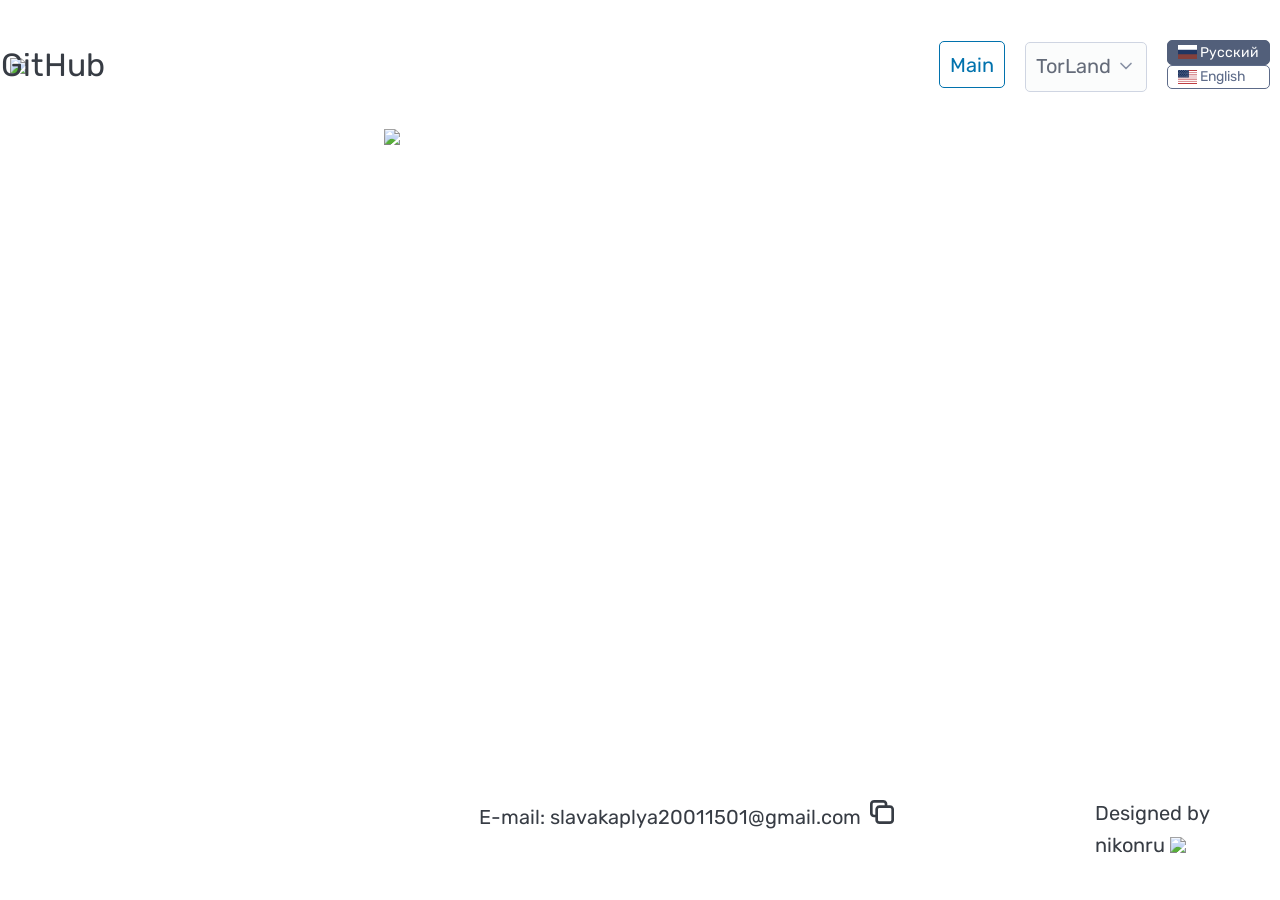
==== index.html @ 74826c36 "move site form Torland repo" ====
<!DOCTYPE html>
<html>

<head>
    <meta charset="UTF-8" />
    <title>wdrop</title>
    <link rel="stylesheet" type="text/css" href="/css/pico/pico.min.css">
    <link rel="stylesheet" type="text/css" href="/css/flag-icon.min.css">
    <link rel="stylesheet" type="text/css" href="/css/siimple-icons.css">
    <link rel="stylesheet" type="text/css" href="/css/main.css">

    <script type="text/javascript" src="/js/jquerry-3.7.1.min.js"></script>
    <script type="text/javascript" src="/js/page.js"></script>
    <script type="text/javascript" src="/js/language.js"></script>
    <script type="text/javascript" src="/js/cookies.js"></script>

    <script type="text/javascript">
        window.onload = onLoad
    </script>
</head>

<body>
    <header id="header"></header>
    <section style="display: flex; justify-content: center;">
        <img class="black-img" src="/svg/wip.svg" width="40%" height="40%">
    </section>

    <div style="flex-grow:1"></div>
    <footer id="footer"></footer>
</body>

</html>
---- css/pico/pico.min.css ----
@charset "UTF-8";/*!
 * Pico CSS ✨ v2.0.6 (https://picocss.com)
 * Copyright 2019-2024 - Licensed under MIT
 */:root{--pico-font-family-emoji:"Apple Color Emoji","Segoe UI Emoji","Segoe UI Symbol","Noto Color Emoji";--pico-font-family-sans-serif:system-ui,"Segoe UI",Roboto,Oxygen,Ubuntu,Cantarell,Helvetica,Arial,"Helvetica Neue",sans-serif,var(--pico-font-family-emoji);--pico-font-family-monospace:ui-monospace,SFMono-Regular,"SF Mono",Menlo,Consolas,"Liberation Mono",monospace,var(--pico-font-family-emoji);--pico-font-family:var(--pico-font-family-sans-serif);--pico-line-height:1.5;--pico-font-weight:400;--pico-font-size:100%;--pico-text-underline-offset:0.1rem;--pico-border-radius:0.25rem;--pico-border-width:0.0625rem;--pico-outline-width:0.125rem;--pico-transition:0.2s ease-in-out;--pico-spacing:1rem;--pico-typography-spacing-vertical:1rem;--pico-block-spacing-vertical:var(--pico-spacing);--pico-block-spacing-horizontal:var(--pico-spacing);--pico-grid-column-gap:var(--pico-spacing);--pico-grid-row-gap:var(--pico-spacing);--pico-form-element-spacing-vertical:0.75rem;--pico-form-element-spacing-horizontal:1rem;--pico-group-box-shadow:0 0 0 rgba(0, 0, 0, 0);--pico-group-box-shadow-focus-with-button:0 0 0 var(--pico-outline-width) var(--pico-primary-focus);--pico-group-box-shadow-focus-with-input:0 0 0 0.0625rem var(--pico-form-element-border-color);--pico-modal-overlay-backdrop-filter:blur(0.375rem);--pico-nav-element-spacing-vertical:1rem;--pico-nav-element-spacing-horizontal:0.5rem;--pico-nav-link-spacing-vertical:0.5rem;--pico-nav-link-spacing-horizontal:0.5rem;--pico-nav-breadcrumb-divider:">";--pico-icon-checkbox:url("data:image/svg+xml,%3Csvg xmlns='http://www.w3.org/2000/svg' width='24' height='24' viewBox='0 0 24 24' fill='none' stroke='rgb(255, 255, 255)' stroke-width='4' stroke-linecap='round' stroke-linejoin='round'%3E%3Cpolyline points='20 6 9 17 4 12'%3E%3C/polyline%3E%3C/svg%3E");--pico-icon-minus:url("data:image/svg+xml,%3Csvg xmlns='http://www.w3.org/2000/svg' width='24' height='24' viewBox='0 0 24 24' fill='none' stroke='rgb(255, 255, 255)' stroke-width='4' stroke-linecap='round' stroke-linejoin='round'%3E%3Cline x1='5' y1='12' x2='19' y2='12'%3E%3C/line%3E%3C/svg%3E");--pico-icon-chevron:url("data:image/svg+xml,%3Csvg xmlns='http://www.w3.org/2000/svg' width='24' height='24' viewBox='0 0 24 24' fill='none' stroke='rgb(136, 145, 164)' stroke-width='2' stroke-linecap='round' stroke-linejoin='round'%3E%3Cpolyline points='6 9 12 15 18 9'%3E%3C/polyline%3E%3C/svg%3E");--pico-icon-date:url("data:image/svg+xml,%3Csvg xmlns='http://www.w3.org/2000/svg' width='24' height='24' viewBox='0 0 24 24' fill='none' stroke='rgb(136, 145, 164)' stroke-width='2' stroke-linecap='round' stroke-linejoin='round'%3E%3Crect x='3' y='4' width='18' height='18' rx='2' ry='2'%3E%3C/rect%3E%3Cline x1='16' y1='2' x2='16' y2='6'%3E%3C/line%3E%3Cline x1='8' y1='2' x2='8' y2='6'%3E%3C/line%3E%3Cline x1='3' y1='10' x2='21' y2='10'%3E%3C/line%3E%3C/svg%3E");--pico-icon-time:url("data:image/svg+xml,%3Csvg xmlns='http://www.w3.org/2000/svg' width='24' height='24' viewBox='0 0 24 24' fill='none' stroke='rgb(136, 145, 164)' stroke-width='2' stroke-linecap='round' stroke-linejoin='round'%3E%3Ccircle cx='12' cy='12' r='10'%3E%3C/circle%3E%3Cpolyline points='12 6 12 12 16 14'%3E%3C/polyline%3E%3C/svg%3E");--pico-icon-search:url("data:image/svg+xml,%3Csvg xmlns='http://www.w3.org/2000/svg' width='24' height='24' viewBox='0 0 24 24' fill='none' stroke='rgb(136, 145, 164)' stroke-width='1.5' stroke-linecap='round' stroke-linejoin='round'%3E%3Ccircle cx='11' cy='11' r='8'%3E%3C/circle%3E%3Cline x1='21' y1='21' x2='16.65' y2='16.65'%3E%3C/line%3E%3C/svg%3E");--pico-icon-close:url("data:image/svg+xml,%3Csvg xmlns='http://www.w3.org/2000/svg' width='24' height='24' viewBox='0 0 24 24' fill='none' stroke='rgb(136, 145, 164)' stroke-width='3' stroke-linecap='round' stroke-linejoin='round'%3E%3Cline x1='18' y1='6' x2='6' y2='18'%3E%3C/line%3E%3Cline x1='6' y1='6' x2='18' y2='18'%3E%3C/line%3E%3C/svg%3E");--pico-icon-loading:url("data:image/svg+xml,%3Csvg fill='none' height='24' width='24' viewBox='0 0 24 24' xmlns='http://www.w3.org/2000/svg' %3E%3Cstyle%3E g %7B animation: rotate 2s linear infinite; transform-origin: center center; %7D circle %7B stroke-dasharray: 75,100; stroke-dashoffset: -5; animation: dash 1.5s ease-in-out infinite; stroke-linecap: round; %7D @keyframes rotate %7B 0%25 %7B transform: rotate(0deg); %7D 100%25 %7B transform: rotate(360deg); %7D %7D @keyframes dash %7B 0%25 %7B stroke-dasharray: 1,100; stroke-dashoffset: 0; %7D 50%25 %7B stroke-dasharray: 44.5,100; stroke-dashoffset: -17.5; %7D 100%25 %7B stroke-dasharray: 44.5,100; stroke-dashoffset: -62; %7D %7D %3C/style%3E%3Cg%3E%3Ccircle cx='12' cy='12' r='10' fill='none' stroke='rgb(136, 145, 164)' stroke-width='4' /%3E%3C/g%3E%3C/svg%3E")}@media (min-width:576px){:root{--pico-font-size:106.25%}}@media (min-width:768px){:root{--pico-font-size:112.5%}}@media (min-width:1024px){:root{--pico-font-size:118.75%}}@media (min-width:1280px){:root{--pico-font-size:125%}}@media (min-width:1536px){:root{--pico-font-size:131.25%}}a{--pico-text-decoration:underline}a.contrast,a.secondary{--pico-text-decoration:underline}small{--pico-font-size:0.875em}h1,h2,h3,h4,h5,h6{--pico-font-weight:700}h1{--pico-font-size:2rem;--pico-line-height:1.125;--pico-typography-spacing-top:3rem}h2{--pico-font-size:1.75rem;--pico-line-height:1.15;--pico-typography-spacing-top:2.625rem}h3{--pico-font-size:1.5rem;--pico-line-height:1.175;--pico-typography-spacing-top:2.25rem}h4{--pico-font-size:1.25rem;--pico-line-height:1.2;--pico-typography-spacing-top:1.874rem}h5{--pico-font-size:1.125rem;--pico-line-height:1.225;--pico-typography-spacing-top:1.6875rem}h6{--pico-font-size:1rem;--pico-line-height:1.25;--pico-typography-spacing-top:1.5rem}tfoot td,tfoot th,thead td,thead th{--pico-font-weight:600;--pico-border-width:0.1875rem}code,kbd,pre,samp{--pico-font-family:var(--pico-font-family-monospace)}kbd{--pico-font-weight:bolder}:where(select,textarea),input:not([type=submit],[type=button],[type=reset],[type=checkbox],[type=radio],[type=file]){--pico-outline-width:0.0625rem}[type=search]{--pico-border-radius:5rem}[type=checkbox],[type=radio]{--pico-border-width:0.125rem}[type=checkbox][role=switch]{--pico-border-width:0.1875rem}details.dropdown summary:not([role=button]){--pico-outline-width:0.0625rem}nav details.dropdown summary:focus-visible{--pico-outline-width:0.125rem}[role=search]{--pico-border-radius:5rem}[role=group]:has(button.secondary:focus,[type=submit].secondary:focus,[type=button].secondary:focus,[role=button].secondary:focus),[role=search]:has(button.secondary:focus,[type=submit].secondary:focus,[type=button].secondary:focus,[role=button].secondary:focus){--pico-group-box-shadow-focus-with-button:0 0 0 var(--pico-outline-width) var(--pico-secondary-focus)}[role=group]:has(button.contrast:focus,[type=submit].contrast:focus,[type=button].contrast:focus,[role=button].contrast:focus),[role=search]:has(button.contrast:focus,[type=submit].contrast:focus,[type=button].contrast:focus,[role=button].contrast:focus){--pico-group-box-shadow-focus-with-button:0 0 0 var(--pico-outline-width) var(--pico-contrast-focus)}[role=group] [role=button],[role=group] [type=button],[role=group] [type=submit],[role=group] button,[role=search] [role=button],[role=search] [type=button],[role=search] [type=submit],[role=search] button{--pico-form-element-spacing-horizontal:2rem}details summary[role=button]:not(.outline)::after{filter:brightness(0) invert(1)}[aria-busy=true]:not(input,select,textarea):is(button,[type=submit],[type=button],[type=reset],[role=button]):not(.outline)::before{filter:brightness(0) invert(1)}:root:not([data-theme=dark]),[data-theme=light]{--pico-background-color:#fff;--pico-color:#373c44;--pico-text-selection-color:rgba(2, 154, 232, 0.25);--pico-muted-color:#646b79;--pico-muted-border-color:#e7eaf0;--pico-primary:#0172ad;--pico-primary-background:#0172ad;--pico-primary-border:var(--pico-primary-background);--pico-primary-underline:rgba(1, 114, 173, 0.5);--pico-primary-hover:#015887;--pico-primary-hover-background:#02659a;--pico-primary-hover-border:var(--pico-primary-hover-background);--pico-primary-hover-underline:var(--pico-primary-hover);--pico-primary-focus:rgba(2, 154, 232, 0.5);--pico-primary-inverse:#fff;--pico-secondary:#5d6b89;--pico-secondary-background:#525f7a;--pico-secondary-border:var(--pico-secondary-background);--pico-secondary-underline:rgba(93, 107, 137, 0.5);--pico-secondary-hover:#48536b;--pico-secondary-hover-background:#48536b;--pico-secondary-hover-border:var(--pico-secondary-hover-background);--pico-secondary-hover-underline:var(--pico-secondary-hover);--pico-secondary-focus:rgba(93, 107, 137, 0.25);--pico-secondary-inverse:#fff;--pico-contrast:#181c25;--pico-contrast-background:#181c25;--pico-contrast-border:var(--pico-contrast-background);--pico-contrast-underline:rgba(24, 28, 37, 0.5);--pico-contrast-hover:#000;--pico-contrast-hover-background:#000;--pico-contrast-hover-border:var(--pico-contrast-hover-background);--pico-contrast-hover-underline:var(--pico-secondary-hover);--pico-contrast-focus:rgba(93, 107, 137, 0.25);--pico-contrast-inverse:#fff;--pico-box-shadow:0.0145rem 0.029rem 0.174rem rgba(129, 145, 181, 0.01698),0.0335rem 0.067rem 0.402rem rgba(129, 145, 181, 0.024),0.0625rem 0.125rem 0.75rem rgba(129, 145, 181, 0.03),0.1125rem 0.225rem 1.35rem rgba(129, 145, 181, 0.036),0.2085rem 0.417rem 2.502rem rgba(129, 145, 181, 0.04302),0.5rem 1rem 6rem rgba(129, 145, 181, 0.06),0 0 0 0.0625rem rgba(129, 145, 181, 0.015);--pico-h1-color:#2d3138;--pico-h2-color:#373c44;--pico-h3-color:#424751;--pico-h4-color:#4d535e;--pico-h5-color:#5c6370;--pico-h6-color:#646b79;--pico-mark-background-color:#fde7c0;--pico-mark-color:#0f1114;--pico-ins-color:#1d6a54;--pico-del-color:#883935;--pico-blockquote-border-color:var(--pico-muted-border-color);--pico-blockquote-footer-color:var(--pico-muted-color);--pico-button-box-shadow:0 0 0 rgba(0, 0, 0, 0);--pico-button-hover-box-shadow:0 0 0 rgba(0, 0, 0, 0);--pico-table-border-color:var(--pico-muted-border-color);--pico-table-row-stripped-background-color:rgba(111, 120, 135, 0.0375);--pico-code-background-color:#f3f5f7;--pico-code-color:#646b79;--pico-code-kbd-background-color:var(--pico-color);--pico-code-kbd-color:var(--pico-background-color);--pico-form-element-background-color:#fbfcfc;--pico-form-element-selected-background-color:#dfe3eb;--pico-form-element-border-color:#cfd5e2;--pico-form-element-color:#23262c;--pico-form-element-placeholder-color:var(--pico-muted-color);--pico-form-element-active-background-color:#fff;--pico-form-element-active-border-color:var(--pico-primary-border);--pico-form-element-focus-color:var(--pico-primary-border);--pico-form-element-disabled-opacity:0.5;--pico-form-element-invalid-border-color:#b86a6b;--pico-form-element-invalid-active-border-color:#c84f48;--pico-form-element-invalid-focus-color:var(--pico-form-element-invalid-active-border-color);--pico-form-element-valid-border-color:#4c9b8a;--pico-form-element-valid-active-border-color:#279977;--pico-form-element-valid-focus-color:var(--pico-form-element-valid-active-border-color);--pico-switch-background-color:#bfc7d9;--pico-switch-checked-background-color:var(--pico-primary-background);--pico-switch-color:#fff;--pico-switch-thumb-box-shadow:0 0 0 rgba(0, 0, 0, 0);--pico-range-border-color:#dfe3eb;--pico-range-active-border-color:#bfc7d9;--pico-range-thumb-border-color:var(--pico-background-color);--pico-range-thumb-color:var(--pico-secondary-background);--pico-range-thumb-active-color:var(--pico-primary-background);--pico-accordion-border-color:var(--pico-muted-border-color);--pico-accordion-active-summary-color:var(--pico-primary-hover);--pico-accordion-close-summary-color:var(--pico-color);--pico-accordion-open-summary-color:var(--pico-muted-color);--pico-card-background-color:var(--pico-background-color);--pico-card-border-color:var(--pico-muted-border-color);--pico-card-box-shadow:var(--pico-box-shadow);--pico-card-sectioning-background-color:#fbfcfc;--pico-dropdown-background-color:#fff;--pico-dropdown-border-color:#eff1f4;--pico-dropdown-box-shadow:var(--pico-box-shadow);--pico-dropdown-color:var(--pico-color);--pico-dropdown-hover-background-color:#eff1f4;--pico-loading-spinner-opacity:0.5;--pico-modal-overlay-background-color:rgba(232, 234, 237, 0.75);--pico-progress-background-color:#dfe3eb;--pico-progress-color:var(--pico-primary-background);--pico-tooltip-background-color:var(--pico-contrast-background);--pico-tooltip-color:var(--pico-contrast-inverse);--pico-icon-valid:url("data:image/svg+xml,%3Csvg xmlns='http://www.w3.org/2000/svg' width='24' height='24' viewBox='0 0 24 24' fill='none' stroke='rgb(76, 155, 138)' stroke-width='2' stroke-linecap='round' stroke-linejoin='round'%3E%3Cpolyline points='20 6 9 17 4 12'%3E%3C/polyline%3E%3C/svg%3E");--pico-icon-invalid:url("data:image/svg+xml,%3Csvg xmlns='http://www.w3.org/2000/svg' width='24' height='24' viewBox='0 0 24 24' fill='none' stroke='rgb(200, 79, 72)' stroke-width='2' stroke-linecap='round' stroke-linejoin='round'%3E%3Ccircle cx='12' cy='12' r='10'%3E%3C/circle%3E%3Cline x1='12' y1='8' x2='12' y2='12'%3E%3C/line%3E%3Cline x1='12' y1='16' x2='12.01' y2='16'%3E%3C/line%3E%3C/svg%3E");color-scheme:light}:root:not([data-theme=dark]) input:is([type=submit],[type=button],[type=reset],[type=checkbox],[type=radio],[type=file]),[data-theme=light] input:is([type=submit],[type=button],[type=reset],[type=checkbox],[type=radio],[type=file]){--pico-form-element-focus-color:var(--pico-primary-focus)}@media only screen and (prefers-color-scheme:dark){:root:not([data-theme]){--pico-background-color:#13171f;--pico-color:#c2c7d0;--pico-text-selection-color:rgba(1, 170, 255, 0.1875);--pico-muted-color:#7b8495;--pico-muted-border-color:#202632;--pico-primary:#01aaff;--pico-primary-background:#0172ad;--pico-primary-border:var(--pico-primary-background);--pico-primary-underline:rgba(1, 170, 255, 0.5);--pico-primary-hover:#79c0ff;--pico-primary-hover-background:#017fc0;--pico-primary-hover-border:var(--pico-primary-hover-background);--pico-primary-hover-underline:var(--pico-primary-hover);--pico-primary-focus:rgba(1, 170, 255, 0.375);--pico-primary-inverse:#fff;--pico-secondary:#969eaf;--pico-secondary-background:#525f7a;--pico-secondary-border:var(--pico-secondary-background);--pico-secondary-underline:rgba(150, 158, 175, 0.5);--pico-secondary-hover:#b3b9c5;--pico-secondary-hover-background:#5d6b89;--pico-secondary-hover-border:var(--pico-secondary-hover-background);--pico-secondary-hover-underline:var(--pico-secondary-hover);--pico-secondary-focus:rgba(144, 158, 190, 0.25);--pico-secondary-inverse:#fff;--pico-contrast:#dfe3eb;--pico-contrast-background:#eff1f4;--pico-contrast-border:var(--pico-contrast-background);--pico-contrast-underline:rgba(223, 227, 235, 0.5);--pico-contrast-hover:#fff;--pico-contrast-hover-background:#fff;--pico-contrast-hover-border:var(--pico-contrast-hover-background);--pico-contrast-hover-underline:var(--pico-contrast-hover);--pico-contrast-focus:rgba(207, 213, 226, 0.25);--pico-contrast-inverse:#000;--pico-box-shadow:0.0145rem 0.029rem 0.174rem rgba(7, 9, 12, 0.01698),0.0335rem 0.067rem 0.402rem rgba(7, 9, 12, 0.024),0.0625rem 0.125rem 0.75rem rgba(7, 9, 12, 0.03),0.1125rem 0.225rem 1.35rem rgba(7, 9, 12, 0.036),0.2085rem 0.417rem 2.502rem rgba(7, 9, 12, 0.04302),0.5rem 1rem 6rem rgba(7, 9, 12, 0.06),0 0 0 0.0625rem rgba(7, 9, 12, 0.015);--pico-h1-color:#f0f1f3;--pico-h2-color:#e0e3e7;--pico-h3-color:#c2c7d0;--pico-h4-color:#b3b9c5;--pico-h5-color:#a4acba;--pico-h6-color:#8891a4;--pico-mark-background-color:#014063;--pico-mark-color:#fff;--pico-ins-color:#62af9a;--pico-del-color:#ce7e7b;--pico-blockquote-border-color:var(--pico-muted-border-color);--pico-blockquote-footer-color:var(--pico-muted-color);--pico-button-box-shadow:0 0 0 rgba(0, 0, 0, 0);--pico-button-hover-box-shadow:0 0 0 rgba(0, 0, 0, 0);--pico-table-border-color:var(--pico-muted-border-color);--pico-table-row-stripped-background-color:rgba(111, 120, 135, 0.0375);--pico-code-background-color:#1a1f28;--pico-code-color:#8891a4;--pico-code-kbd-background-color:var(--pico-color);--pico-code-kbd-color:var(--pico-background-color);--pico-form-element-background-color:#1c212c;--pico-form-element-selected-background-color:#2a3140;--pico-form-element-border-color:#2a3140;--pico-form-element-color:#e0e3e7;--pico-form-element-placeholder-color:#8891a4;--pico-form-element-active-background-color:#1a1f28;--pico-form-element-active-border-color:var(--pico-primary-border);--pico-form-element-focus-color:var(--pico-primary-border);--pico-form-element-disabled-opacity:0.5;--pico-form-element-invalid-border-color:#964a50;--pico-form-element-invalid-active-border-color:#b7403b;--pico-form-element-invalid-focus-color:var(--pico-form-element-invalid-active-border-color);--pico-form-element-valid-border-color:#2a7b6f;--pico-form-element-valid-active-border-color:#16896a;--pico-form-element-valid-focus-color:var(--pico-form-element-valid-active-border-color);--pico-switch-background-color:#333c4e;--pico-switch-checked-background-color:var(--pico-primary-background);--pico-switch-color:#fff;--pico-switch-thumb-box-shadow:0 0 0 rgba(0, 0, 0, 0);--pico-range-border-color:#202632;--pico-range-active-border-color:#2a3140;--pico-range-thumb-border-color:var(--pico-background-color);--pico-range-thumb-color:var(--pico-secondary-background);--pico-range-thumb-active-color:var(--pico-primary-background);--pico-accordion-border-color:var(--pico-muted-border-color);--pico-accordion-active-summary-color:var(--pico-primary-hover);--pico-accordion-close-summary-color:var(--pico-color);--pico-accordion-open-summary-color:var(--pico-muted-color);--pico-card-background-color:#181c25;--pico-card-border-color:var(--pico-card-background-color);--pico-card-box-shadow:var(--pico-box-shadow);--pico-card-sectioning-background-color:#1a1f28;--pico-dropdown-background-color:#181c25;--pico-dropdown-border-color:#202632;--pico-dropdown-box-shadow:var(--pico-box-shadow);--pico-dropdown-color:var(--pico-color);--pico-dropdown-hover-background-color:#202632;--pico-loading-spinner-opacity:0.5;--pico-modal-overlay-background-color:rgba(8, 9, 10, 0.75);--pico-progress-background-color:#202632;--pico-progress-color:var(--pico-primary-background);--pico-tooltip-background-color:var(--pico-contrast-background);--pico-tooltip-color:var(--pico-contrast-inverse);--pico-icon-valid:url("data:image/svg+xml,%3Csvg xmlns='http://www.w3.org/2000/svg' width='24' height='24' viewBox='0 0 24 24' fill='none' stroke='rgb(42, 123, 111)' stroke-width='2' stroke-linecap='round' stroke-linejoin='round'%3E%3Cpolyline points='20 6 9 17 4 12'%3E%3C/polyline%3E%3C/svg%3E");--pico-icon-invalid:url("data:image/svg+xml,%3Csvg xmlns='http://www.w3.org/2000/svg' width='24' height='24' viewBox='0 0 24 24' fill='none' stroke='rgb(150, 74, 80)' stroke-width='2' stroke-linecap='round' stroke-linejoin='round'%3E%3Ccircle cx='12' cy='12' r='10'%3E%3C/circle%3E%3Cline x1='12' y1='8' x2='12' y2='12'%3E%3C/line%3E%3Cline x1='12' y1='16' x2='12.01' y2='16'%3E%3C/line%3E%3C/svg%3E");color-scheme:dark}:root:not([data-theme]) input:is([type=submit],[type=button],[type=reset],[type=checkbox],[type=radio],[type=file]){--pico-form-element-focus-color:var(--pico-primary-focus)}:root:not([data-theme]) details summary[role=button].contrast:not(.outline)::after{filter:brightness(0)}:root:not([data-theme]) [aria-busy=true]:not(input,select,textarea).contrast:is(button,[type=submit],[type=button],[type=reset],[role=button]):not(.outline)::before{filter:brightness(0)}}[data-theme=dark]{--pico-background-color:#13171f;--pico-color:#c2c7d0;--pico-text-selection-color:rgba(1, 170, 255, 0.1875);--pico-muted-color:#7b8495;--pico-muted-border-color:#202632;--pico-primary:#01aaff;--pico-primary-background:#0172ad;--pico-primary-border:var(--pico-primary-background);--pico-primary-underline:rgba(1, 170, 255, 0.5);--pico-primary-hover:#79c0ff;--pico-primary-hover-background:#017fc0;--pico-primary-hover-border:var(--pico-primary-hover-background);--pico-primary-hover-underline:var(--pico-primary-hover);--pico-primary-focus:rgba(1, 170, 255, 0.375);--pico-primary-inverse:#fff;--pico-secondary:#969eaf;--pico-secondary-background:#525f7a;--pico-secondary-border:var(--pico-secondary-background);--pico-secondary-underline:rgba(150, 158, 175, 0.5);--pico-secondary-hover:#b3b9c5;--pico-secondary-hover-background:#5d6b89;--pico-secondary-hover-border:var(--pico-secondary-hover-background);--pico-secondary-hover-underline:var(--pico-secondary-hover);--pico-secondary-focus:rgba(144, 158, 190, 0.25);--pico-secondary-inverse:#fff;--pico-contrast:#dfe3eb;--pico-contrast-background:#eff1f4;--pico-contrast-border:var(--pico-contrast-background);--pico-contrast-underline:rgba(223, 227, 235, 0.5);--pico-contrast-hover:#fff;--pico-contrast-hover-background:#fff;--pico-contrast-hover-border:var(--pico-contrast-hover-background);--pico-contrast-hover-underline:var(--pico-contrast-hover);--pico-contrast-focus:rgba(207, 213, 226, 0.25);--pico-contrast-inverse:#000;--pico-box-shadow:0.0145rem 0.029rem 0.174rem rgba(7, 9, 12, 0.01698),0.0335rem 0.067rem 0.402rem rgba(7, 9, 12, 0.024),0.0625rem 0.125rem 0.75rem rgba(7, 9, 12, 0.03),0.1125rem 0.225rem 1.35rem rgba(7, 9, 12, 0.036),0.2085rem 0.417rem 2.502rem rgba(7, 9, 12, 0.04302),0.5rem 1rem 6rem rgba(7, 9, 12, 0.06),0 0 0 0.0625rem rgba(7, 9, 12, 0.015);--pico-h1-color:#f0f1f3;--pico-h2-color:#e0e3e7;--pico-h3-color:#c2c7d0;--pico-h4-color:#b3b9c5;--pico-h5-color:#a4acba;--pico-h6-color:#8891a4;--pico-mark-background-color:#014063;--pico-mark-color:#fff;--pico-ins-color:#62af9a;--pico-del-color:#ce7e7b;--pico-blockquote-border-color:var(--pico-muted-border-color);--pico-blockquote-footer-color:var(--pico-muted-color);--pico-button-box-shadow:0 0 0 rgba(0, 0, 0, 0);--pico-button-hover-box-shadow:0 0 0 rgba(0, 0, 0, 0);--pico-table-border-color:var(--pico-muted-border-color);--pico-table-row-stripped-background-color:rgba(111, 120, 135, 0.0375);--pico-code-background-color:#1a1f28;--pico-code-color:#8891a4;--pico-code-kbd-background-color:var(--pico-color);--pico-code-kbd-color:var(--pico-background-color);--pico-form-element-background-color:#1c212c;--pico-form-element-selected-background-color:#2a3140;--pico-form-element-border-color:#2a3140;--pico-form-element-color:#e0e3e7;--pico-form-element-placeholder-color:#8891a4;--pico-form-element-active-background-color:#1a1f28;--pico-form-element-active-border-color:var(--pico-primary-border);--pico-form-element-focus-color:var(--pico-primary-border);--pico-form-element-disabled-opacity:0.5;--pico-form-element-invalid-border-color:#964a50;--pico-form-element-invalid-active-border-color:#b7403b;--pico-form-element-invalid-focus-color:var(--pico-form-element-invalid-active-border-color);--pico-form-element-valid-border-color:#2a7b6f;--pico-form-element-valid-active-border-color:#16896a;--pico-form-element-valid-focus-color:var(--pico-form-element-valid-active-border-color);--pico-switch-background-color:#333c4e;--pico-switch-checked-background-color:var(--pico-primary-background);--pico-switch-color:#fff;--pico-switch-thumb-box-shadow:0 0 0 rgba(0, 0, 0, 0);--pico-range-border-color:#202632;--pico-range-active-border-color:#2a3140;--pico-range-thumb-border-color:var(--pico-background-color);--pico-range-thumb-color:var(--pico-secondary-background);--pico-range-thumb-active-color:var(--pico-primary-background);--pico-accordion-border-color:var(--pico-muted-border-color);--pico-accordion-active-summary-color:var(--pico-primary-hover);--pico-accordion-close-summary-color:var(--pico-color);--pico-accordion-open-summary-color:var(--pico-muted-color);--pico-card-background-color:#181c25;--pico-card-border-color:var(--pico-card-background-color);--pico-card-box-shadow:var(--pico-box-shadow);--pico-card-sectioning-background-color:#1a1f28;--pico-dropdown-background-color:#181c25;--pico-dropdown-border-color:#202632;--pico-dropdown-box-shadow:var(--pico-box-shadow);--pico-dropdown-color:var(--pico-color);--pico-dropdown-hover-background-color:#202632;--pico-loading-spinner-opacity:0.5;--pico-modal-overlay-background-color:rgba(8, 9, 10, 0.75);--pico-progress-background-color:#202632;--pico-progress-color:var(--pico-primary-background);--pico-tooltip-background-color:var(--pico-contrast-background);--pico-tooltip-color:var(--pico-contrast-inverse);--pico-icon-valid:url("data:image/svg+xml,%3Csvg xmlns='http://www.w3.org/2000/svg' width='24' height='24' viewBox='0 0 24 24' fill='none' stroke='rgb(42, 123, 111)' stroke-width='2' stroke-linecap='round' stroke-linejoin='round'%3E%3Cpolyline points='20 6 9 17 4 12'%3E%3C/polyline%3E%3C/svg%3E");--pico-icon-invalid:url("data:image/svg+xml,%3Csvg xmlns='http://www.w3.org/2000/svg' width='24' height='24' viewBox='0 0 24 24' fill='none' stroke='rgb(150, 74, 80)' stroke-width='2' stroke-linecap='round' stroke-linejoin='round'%3E%3Ccircle cx='12' cy='12' r='10'%3E%3C/circle%3E%3Cline x1='12' y1='8' x2='12' y2='12'%3E%3C/line%3E%3Cline x1='12' y1='16' x2='12.01' y2='16'%3E%3C/line%3E%3C/svg%3E");color-scheme:dark}[data-theme=dark] input:is([type=submit],[type=button],[type=reset],[type=checkbox],[type=radio],[type=file]){--pico-form-element-focus-color:var(--pico-primary-focus)}[data-theme=dark] details summary[role=button].contrast:not(.outline)::after{filter:brightness(0)}[data-theme=dark] [aria-busy=true]:not(input,select,textarea).contrast:is(button,[type=submit],[type=button],[type=reset],[role=button]):not(.outline)::before{filter:brightness(0)}[type=checkbox],[type=radio],[type=range],progress{accent-color:var(--pico-primary)}*,::after,::before{box-sizing:border-box;background-repeat:no-repeat}::after,::before{text-decoration:inherit;vertical-align:inherit}:where(:root){-webkit-tap-highlight-color:transparent;-webkit-text-size-adjust:100%;-moz-text-size-adjust:100%;text-size-adjust:100%;background-color:var(--pico-background-color);color:var(--pico-color);font-weight:var(--pico-font-weight);font-size:var(--pico-font-size);line-height:var(--pico-line-height);font-family:var(--pico-font-family);text-underline-offset:var(--pico-text-underline-offset);text-rendering:optimizeLegibility;overflow-wrap:break-word;-moz-tab-size:4;-o-tab-size:4;tab-size:4}body{width:100%;margin:0}main{display:block}body>footer,body>header,body>main{padding-block:var(--pico-block-spacing-vertical)}section{margin-bottom:var(--pico-block-spacing-vertical)}.container,.container-fluid{width:100%;margin-right:auto;margin-left:auto;padding-right:var(--pico-spacing);padding-left:var(--pico-spacing)}@media (min-width:576px){.container{max-width:510px;padding-right:0;padding-left:0}}@media (min-width:768px){.container{max-width:700px}}@media (min-width:1024px){.container{max-width:950px}}@media (min-width:1280px){.container{max-width:1200px}}@media (min-width:1536px){.container{max-width:1450px}}.grid{grid-column-gap:var(--pico-grid-column-gap);grid-row-gap:var(--pico-grid-row-gap);display:grid;grid-template-columns:1fr}@media (min-width:768px){.grid{grid-template-columns:repeat(auto-fit,minmax(0%,1fr))}}.grid>*{min-width:0}.overflow-auto{overflow:auto}b,strong{font-weight:bolder}sub,sup{position:relative;font-size:.75em;line-height:0;vertical-align:baseline}sub{bottom:-.25em}sup{top:-.5em}address,blockquote,dl,ol,p,pre,table,ul{margin-top:0;margin-bottom:var(--pico-typography-spacing-vertical);color:var(--pico-color);font-style:normal;font-weight:var(--pico-font-weight)}h1,h2,h3,h4,h5,h6{margin-top:0;margin-bottom:var(--pico-typography-spacing-vertical);color:var(--pico-color);font-weight:var(--pico-font-weight);font-size:var(--pico-font-size);line-height:var(--pico-line-height);font-family:var(--pico-font-family)}h1{--pico-color:var(--pico-h1-color)}h2{--pico-color:var(--pico-h2-color)}h3{--pico-color:var(--pico-h3-color)}h4{--pico-color:var(--pico-h4-color)}h5{--pico-color:var(--pico-h5-color)}h6{--pico-color:var(--pico-h6-color)}:where(article,address,blockquote,dl,figure,form,ol,p,pre,table,ul)~:is(h1,h2,h3,h4,h5,h6){margin-top:var(--pico-typography-spacing-top)}p{margin-bottom:var(--pico-typography-spacing-vertical)}hgroup{margin-bottom:var(--pico-typography-spacing-vertical)}hgroup>*{margin-top:0;margin-bottom:0}hgroup>:not(:first-child):last-child{--pico-color:var(--pico-muted-color);--pico-font-weight:unset;font-size:1rem}:where(ol,ul) li{margin-bottom:calc(var(--pico-typography-spacing-vertical) * .25)}:where(dl,ol,ul) :where(dl,ol,ul){margin:0;margin-top:calc(var(--pico-typography-spacing-vertical) * .25)}ul li{list-style:square}mark{padding:.125rem .25rem;background-color:var(--pico-mark-background-color);color:var(--pico-mark-color);vertical-align:baseline}blockquote{display:block;margin:var(--pico-typography-spacing-vertical) 0;padding:var(--pico-spacing);border-right:none;border-left:.25rem solid var(--pico-blockquote-border-color);border-inline-start:0.25rem solid var(--pico-blockquote-border-color);border-inline-end:none}blockquote footer{margin-top:calc(var(--pico-typography-spacing-vertical) * .5);color:var(--pico-blockquote-footer-color)}abbr[title]{border-bottom:1px dotted;text-decoration:none;cursor:help}ins{color:var(--pico-ins-color);text-decoration:none}del{color:var(--pico-del-color)}::-moz-selection{background-color:var(--pico-text-selection-color)}::selection{background-color:var(--pico-text-selection-color)}:where(a:not([role=button])),[role=link]{--pico-color:var(--pico-primary);--pico-background-color:transparent;--pico-underline:var(--pico-primary-underline);outline:0;background-color:var(--pico-background-color);color:var(--pico-color);-webkit-text-decoration:var(--pico-text-decoration);text-decoration:var(--pico-text-decoration);text-decoration-color:var(--pico-underline);text-underline-offset:0.125em;transition:background-color var(--pico-transition),color var(--pico-transition),box-shadow var(--pico-transition),-webkit-text-decoration var(--pico-transition);transition:background-color var(--pico-transition),color var(--pico-transition),text-decoration var(--pico-transition),box-shadow var(--pico-transition);transition:background-color var(--pico-transition),color var(--pico-transition),text-decoration var(--pico-transition),box-shadow var(--pico-transition),-webkit-text-decoration var(--pico-transition)}:where(a:not([role=button])):is([aria-current]:not([aria-current=false]),:hover,:active,:focus),[role=link]:is([aria-current]:not([aria-current=false]),:hover,:active,:focus){--pico-color:var(--pico-primary-hover);--pico-underline:var(--pico-primary-hover-underline);--pico-text-decoration:underline}:where(a:not([role=button])):focus-visible,[role=link]:focus-visible{box-shadow:0 0 0 var(--pico-outline-width) var(--pico-primary-focus)}:where(a:not([role=button])).secondary,[role=link].secondary{--pico-color:var(--pico-secondary);--pico-underline:var(--pico-secondary-underline)}:where(a:not([role=button])).secondary:is([aria-current]:not([aria-current=false]),:hover,:active,:focus),[role=link].secondary:is([aria-current]:not([aria-current=false]),:hover,:active,:focus){--pico-color:var(--pico-secondary-hover);--pico-underline:var(--pico-secondary-hover-underline)}:where(a:not([role=button])).contrast,[role=link].contrast{--pico-color:var(--pico-contrast);--pico-underline:var(--pico-contrast-underline)}:where(a:not([role=button])).contrast:is([aria-current]:not([aria-current=false]),:hover,:active,:focus),[role=link].contrast:is([aria-current]:not([aria-current=false]),:hover,:active,:focus){--pico-color:var(--pico-contrast-hover);--pico-underline:var(--pico-contrast-hover-underline)}a[role=button]{display:inline-block}button{margin:0;overflow:visible;font-family:inherit;text-transform:none}[type=button],[type=reset],[type=submit],button{-webkit-appearance:button}[role=button],[type=button],[type=file]::file-selector-button,[type=reset],[type=submit],button{--pico-background-color:var(--pico-primary-background);--pico-border-color:var(--pico-primary-border);--pico-color:var(--pico-primary-inverse);--pico-box-shadow:var(--pico-button-box-shadow, 0 0 0 rgba(0, 0, 0, 0));padding:var(--pico-form-element-spacing-vertical) var(--pico-form-element-spacing-horizontal);border:var(--pico-border-width) solid var(--pico-border-color);border-radius:var(--pico-border-radius);outline:0;background-color:var(--pico-background-color);box-shadow:var(--pico-box-shadow);color:var(--pico-color);font-weight:var(--pico-font-weight);font-size:1rem;line-height:var(--pico-line-height);text-align:center;text-decoration:none;cursor:pointer;-webkit-user-select:none;-moz-user-select:none;user-select:none;transition:background-color var(--pico-transition),border-color var(--pico-transition),color var(--pico-transition),box-shadow var(--pico-transition)}[role=button]:is(:hover,:active,:focus),[role=button]:is([aria-current]:not([aria-current=false])),[type=button]:is(:hover,:active,:focus),[type=button]:is([aria-current]:not([aria-current=false])),[type=file]::file-selector-button:is(:hover,:active,:focus),[type=file]::file-selector-button:is([aria-current]:not([aria-current=false])),[type=reset]:is(:hover,:active,:focus),[type=reset]:is([aria-current]:not([aria-current=false])),[type=submit]:is(:hover,:active,:focus),[type=submit]:is([aria-current]:not([aria-current=false])),button:is(:hover,:active,:focus),button:is([aria-current]:not([aria-current=false])){--pico-background-color:var(--pico-primary-hover-background);--pico-border-color:var(--pico-primary-hover-border);--pico-box-shadow:var(--pico-button-hover-box-shadow, 0 0 0 rgba(0, 0, 0, 0));--pico-color:var(--pico-primary-inverse)}[role=button]:focus,[role=button]:is([aria-current]:not([aria-current=false])):focus,[type=button]:focus,[type=button]:is([aria-current]:not([aria-current=false])):focus,[type=file]::file-selector-button:focus,[type=file]::file-selector-button:is([aria-current]:not([aria-current=false])):focus,[type=reset]:focus,[type=reset]:is([aria-current]:not([aria-current=false])):focus,[type=submit]:focus,[type=submit]:is([aria-current]:not([aria-current=false])):focus,button:focus,button:is([aria-current]:not([aria-current=false])):focus{--pico-box-shadow:var(--pico-button-hover-box-shadow, 0 0 0 rgba(0, 0, 0, 0)),0 0 0 var(--pico-outline-width) var(--pico-primary-focus)}[type=button],[type=reset],[type=submit]{margin-bottom:var(--pico-spacing)}:is(button,[type=submit],[type=button],[role=button]).secondary,[type=file]::file-selector-button,[type=reset]{--pico-background-color:var(--pico-secondary-background);--pico-border-color:var(--pico-secondary-border);--pico-color:var(--pico-secondary-inverse);cursor:pointer}:is(button,[type=submit],[type=button],[role=button]).secondary:is([aria-current]:not([aria-current=false]),:hover,:active,:focus),[type=file]::file-selector-button:is([aria-current]:not([aria-current=false]),:hover,:active,:focus),[type=reset]:is([aria-current]:not([aria-current=false]),:hover,:active,:focus){--pico-background-color:var(--pico-secondary-hover-background);--pico-border-color:var(--pico-secondary-hover-border);--pico-color:var(--pico-secondary-inverse)}:is(button,[type=submit],[type=button],[role=button]).secondary:focus,:is(button,[type=submit],[type=button],[role=button]).secondary:is([aria-current]:not([aria-current=false])):focus,[type=file]::file-selector-button:focus,[type=file]::file-selector-button:is([aria-current]:not([aria-current=false])):focus,[type=reset]:focus,[type=reset]:is([aria-current]:not([aria-current=false])):focus{--pico-box-shadow:var(--pico-button-hover-box-shadow, 0 0 0 rgba(0, 0, 0, 0)),0 0 0 var(--pico-outline-width) var(--pico-secondary-focus)}:is(button,[type=submit],[type=button],[role=button]).contrast{--pico-background-color:var(--pico-contrast-background);--pico-border-color:var(--pico-contrast-border);--pico-color:var(--pico-contrast-inverse)}:is(button,[type=submit],[type=button],[role=button]).contrast:is([aria-current]:not([aria-current=false]),:hover,:active,:focus){--pico-background-color:var(--pico-contrast-hover-background);--pico-border-color:var(--pico-contrast-hover-border);--pico-color:var(--pico-contrast-inverse)}:is(button,[type=submit],[type=button],[role=button]).contrast:focus,:is(button,[type=submit],[type=button],[role=button]).contrast:is([aria-current]:not([aria-current=false])):focus{--pico-box-shadow:var(--pico-button-hover-box-shadow, 0 0 0 rgba(0, 0, 0, 0)),0 0 0 var(--pico-outline-width) var(--pico-contrast-focus)}:is(button,[type=submit],[type=button],[role=button]).outline,[type=reset].outline{--pico-background-color:transparent;--pico-color:var(--pico-primary);--pico-border-color:var(--pico-primary)}:is(button,[type=submit],[type=button],[role=button]).outline:is([aria-current]:not([aria-current=false]),:hover,:active,:focus),[type=reset].outline:is([aria-current]:not([aria-current=false]),:hover,:active,:focus){--pico-background-color:transparent;--pico-color:var(--pico-primary-hover);--pico-border-color:var(--pico-primary-hover)}:is(button,[type=submit],[type=button],[role=button]).outline.secondary,[type=reset].outline{--pico-color:var(--pico-secondary);--pico-border-color:var(--pico-secondary)}:is(button,[type=submit],[type=button],[role=button]).outline.secondary:is([aria-current]:not([aria-current=false]),:hover,:active,:focus),[type=reset].outline:is([aria-current]:not([aria-current=false]),:hover,:active,:focus){--pico-color:var(--pico-secondary-hover);--pico-border-color:var(--pico-secondary-hover)}:is(button,[type=submit],[type=button],[role=button]).outline.contrast{--pico-color:var(--pico-contrast);--pico-border-color:var(--pico-contrast)}:is(button,[type=submit],[type=button],[role=button]).outline.contrast:is([aria-current]:not([aria-current=false]),:hover,:active,:focus){--pico-color:var(--pico-contrast-hover);--pico-border-color:var(--pico-contrast-hover)}:where(button,[type=submit],[type=reset],[type=button],[role=button])[disabled],:where(fieldset[disabled]) :is(button,[type=submit],[type=button],[type=reset],[role=button]){opacity:.5;pointer-events:none}:where(table){width:100%;border-collapse:collapse;border-spacing:0;text-indent:0}td,th{padding:calc(var(--pico-spacing)/ 2) var(--pico-spacing);border-bottom:var(--pico-border-width) solid var(--pico-table-border-color);background-color:var(--pico-background-color);color:var(--pico-color);font-weight:var(--pico-font-weight);text-align:left;text-align:start}tfoot td,tfoot th{border-top:var(--pico-border-width) solid var(--pico-table-border-color);border-bottom:0}table.striped tbody tr:nth-child(odd) td,table.striped tbody tr:nth-child(odd) th{background-color:var(--pico-table-row-stripped-background-color)}:where(audio,canvas,iframe,img,svg,video){vertical-align:middle}audio,video{display:inline-block}audio:not([controls]){display:none;height:0}:where(iframe){border-style:none}img{max-width:100%;height:auto;border-style:none}:where(svg:not([fill])){fill:currentColor}svg:not(:root){overflow:hidden}code,kbd,pre,samp{font-size:.875em;font-family:var(--pico-font-family)}pre code{font-size:inherit;font-family:inherit}pre{-ms-overflow-style:scrollbar;overflow:auto}code,kbd,pre{border-radius:var(--pico-border-radius);background:var(--pico-code-background-color);color:var(--pico-code-color);font-weight:var(--pico-font-weight);line-height:initial}code,kbd{display:inline-block;padding:.375rem}pre{display:block;margin-bottom:var(--pico-spacing);overflow-x:auto}pre>code{display:block;padding:var(--pico-spacing);background:0 0;line-height:var(--pico-line-height)}kbd{background-color:var(--pico-code-kbd-background-color);color:var(--pico-code-kbd-color);vertical-align:baseline}figure{display:block;margin:0;padding:0}figure figcaption{padding:calc(var(--pico-spacing) * .5) 0;color:var(--pico-muted-color)}hr{height:0;margin:var(--pico-typography-spacing-vertical) 0;border:0;border-top:1px solid var(--pico-muted-border-color);color:inherit}[hidden],template{display:none!important}canvas{display:inline-block}input,optgroup,select,textarea{margin:0;font-size:1rem;line-height:var(--pico-line-height);font-family:inherit;letter-spacing:inherit}input{overflow:visible}select{text-transform:none}legend{max-width:100%;padding:0;color:inherit;white-space:normal}textarea{overflow:auto}[type=checkbox],[type=radio]{padding:0}::-webkit-inner-spin-button,::-webkit-outer-spin-button{height:auto}[type=search]{-webkit-appearance:textfield;outline-offset:-2px}[type=search]::-webkit-search-decoration{-webkit-appearance:none}::-webkit-file-upload-button{-webkit-appearance:button;font:inherit}::-moz-focus-inner{padding:0;border-style:none}:-moz-focusring{outline:0}:-moz-ui-invalid{box-shadow:none}::-ms-expand{display:none}[type=file],[type=range]{padding:0;border-width:0}input:not([type=checkbox],[type=radio],[type=range]){height:calc(1rem * var(--pico-line-height) + var(--pico-form-element-spacing-vertical) * 2 + var(--pico-border-width) * 2)}fieldset{width:100%;margin:0;margin-bottom:var(--pico-spacing);padding:0;border:0}fieldset legend,label{display:block;margin-bottom:calc(var(--pico-spacing) * .375);color:var(--pico-color);font-weight:var(--pico-form-label-font-weight,var(--pico-font-weight))}fieldset legend{margin-bottom:calc(var(--pico-spacing) * .5)}button[type=submit],input:not([type=checkbox],[type=radio]),select,textarea{width:100%}input:not([type=checkbox],[type=radio],[type=range],[type=file]),select,textarea{-webkit-appearance:none;-moz-appearance:none;appearance:none;padding:var(--pico-form-element-spacing-vertical) var(--pico-form-element-spacing-horizontal)}input,select,textarea{--pico-background-color:var(--pico-form-element-background-color);--pico-border-color:var(--pico-form-element-border-color);--pico-color:var(--pico-form-element-color);--pico-box-shadow:none;border:var(--pico-border-width) solid var(--pico-border-color);border-radius:var(--pico-border-radius);outline:0;background-color:var(--pico-background-color);box-shadow:var(--pico-box-shadow);color:var(--pico-color);font-weight:var(--pico-font-weight);transition:background-color var(--pico-transition),border-color var(--pico-transition),color var(--pico-transition),box-shadow var(--pico-transition)}:where(select,textarea):not([readonly]):is(:active,:focus),input:not([type=submit],[type=button],[type=reset],[type=checkbox],[type=radio],[readonly]):is(:active,:focus){--pico-background-color:var(--pico-form-element-active-background-color)}:where(select,textarea):not([readonly]):is(:active,:focus),input:not([type=submit],[type=button],[type=reset],[role=switch],[readonly]):is(:active,:focus){--pico-border-color:var(--pico-form-element-active-border-color)}:where(select,textarea):not([readonly]):focus,input:not([type=submit],[type=button],[type=reset],[type=range],[type=file],[readonly]):focus{--pico-box-shadow:0 0 0 var(--pico-outline-width) var(--pico-form-element-focus-color)}:where(fieldset[disabled]) :is(input:not([type=submit],[type=button],[type=reset]),select,textarea),input:not([type=submit],[type=button],[type=reset])[disabled],label[aria-disabled=true],select[disabled],textarea[disabled]{opacity:var(--pico-form-element-disabled-opacity);pointer-events:none}label[aria-disabled=true] input[disabled]{opacity:1}:where(input,select,textarea):not([type=checkbox],[type=radio],[type=date],[type=datetime-local],[type=month],[type=time],[type=week],[type=range])[aria-invalid]{padding-right:calc(var(--pico-form-element-spacing-horizontal) + 1.5rem)!important;padding-left:var(--pico-form-element-spacing-horizontal);padding-inline-start:var(--pico-form-element-spacing-horizontal)!important;padding-inline-end:calc(var(--pico-form-element-spacing-horizontal) + 1.5rem)!important;background-position:center right .75rem;background-size:1rem auto;background-repeat:no-repeat}:where(input,select,textarea):not([type=checkbox],[type=radio],[type=date],[type=datetime-local],[type=month],[type=time],[type=week],[type=range])[aria-invalid=false]:not(select){background-image:var(--pico-icon-valid)}:where(input,select,textarea):not([type=checkbox],[type=radio],[type=date],[type=datetime-local],[type=month],[type=time],[type=week],[type=range])[aria-invalid=true]:not(select){background-image:var(--pico-icon-invalid)}:where(input,select,textarea)[aria-invalid=false]{--pico-border-color:var(--pico-form-element-valid-border-color)}:where(input,select,textarea)[aria-invalid=false]:is(:active,:focus){--pico-border-color:var(--pico-form-element-valid-active-border-color)!important}:where(input,select,textarea)[aria-invalid=false]:is(:active,:focus):not([type=checkbox],[type=radio]){--pico-box-shadow:0 0 0 var(--pico-outline-width) var(--pico-form-element-valid-focus-color)!important}:where(input,select,textarea)[aria-invalid=true]{--pico-border-color:var(--pico-form-element-invalid-border-color)}:where(input,select,textarea)[aria-invalid=true]:is(:active,:focus){--pico-border-color:var(--pico-form-element-invalid-active-border-color)!important}:where(input,select,textarea)[aria-invalid=true]:is(:active,:focus):not([type=checkbox],[type=radio]){--pico-box-shadow:0 0 0 var(--pico-outline-width) var(--pico-form-element-invalid-focus-color)!important}[dir=rtl] :where(input,select,textarea):not([type=checkbox],[type=radio]):is([aria-invalid],[aria-invalid=true],[aria-invalid=false]){background-position:center left .75rem}input::-webkit-input-placeholder,input::placeholder,select:invalid,textarea::-webkit-input-placeholder,textarea::placeholder{color:var(--pico-form-element-placeholder-color);opacity:1}input:not([type=checkbox],[type=radio]),select,textarea{margin-bottom:var(--pico-spacing)}select::-ms-expand{border:0;background-color:transparent}select:not([multiple],[size]){padding-right:calc(var(--pico-form-element-spacing-horizontal) + 1.5rem);padding-left:var(--pico-form-element-spacing-horizontal);padding-inline-start:var(--pico-form-element-spacing-horizontal);padding-inline-end:calc(var(--pico-form-element-spacing-horizontal) + 1.5rem);background-image:var(--pico-icon-chevron);background-position:center right .75rem;background-size:1rem auto;background-repeat:no-repeat}select[multiple] option:checked{background:var(--pico-form-element-selected-background-color);color:var(--pico-form-element-color)}[dir=rtl] select:not([multiple],[size]){background-position:center left .75rem}textarea{display:block;resize:vertical}textarea[aria-invalid]{--pico-icon-height:calc(1rem * var(--pico-line-height) + var(--pico-form-element-spacing-vertical) * 2 + var(--pico-border-width) * 2);background-position:top right .75rem!important;background-size:1rem var(--pico-icon-height)!important}:where(input,select,textarea,fieldset,.grid)+small{display:block;width:100%;margin-top:calc(var(--pico-spacing) * -.75);margin-bottom:var(--pico-spacing);color:var(--pico-muted-color)}:where(input,select,textarea,fieldset,.grid)[aria-invalid=false]+small{color:var(--pico-ins-color)}:where(input,select,textarea,fieldset,.grid)[aria-invalid=true]+small{color:var(--pico-del-color)}label>:where(input,select,textarea){margin-top:calc(var(--pico-spacing) * .25)}label:has([type=checkbox],[type=radio]){width:-moz-fit-content;width:fit-content;cursor:pointer}[type=checkbox],[type=radio]{-webkit-appearance:none;-moz-appearance:none;appearance:none;width:1.25em;height:1.25em;margin-top:-.125em;margin-inline-end:.5em;border-width:var(--pico-border-width);vertical-align:middle;cursor:pointer}[type=checkbox]::-ms-check,[type=radio]::-ms-check{display:none}[type=checkbox]:checked,[type=checkbox]:checked:active,[type=checkbox]:checked:focus,[type=radio]:checked,[type=radio]:checked:active,[type=radio]:checked:focus{--pico-background-color:var(--pico-primary-background);--pico-border-color:var(--pico-primary-border);background-image:var(--pico-icon-checkbox);background-position:center;background-size:.75em auto;background-repeat:no-repeat}[type=checkbox]~label,[type=radio]~label{display:inline-block;margin-bottom:0;cursor:pointer}[type=checkbox]~label:not(:last-of-type),[type=radio]~label:not(:last-of-type){margin-inline-end:1em}[type=checkbox]:indeterminate{--pico-background-color:var(--pico-primary-background);--pico-border-color:var(--pico-primary-border);background-image:var(--pico-icon-minus);background-position:center;background-size:.75em auto;background-repeat:no-repeat}[type=radio]{border-radius:50%}[type=radio]:checked,[type=radio]:checked:active,[type=radio]:checked:focus{--pico-background-color:var(--pico-primary-inverse);border-width:.35em;background-image:none}[type=checkbox][role=switch]{--pico-background-color:var(--pico-switch-background-color);--pico-color:var(--pico-switch-color);width:2.25em;height:1.25em;border:var(--pico-border-width) solid var(--pico-border-color);border-radius:1.25em;background-color:var(--pico-background-color);line-height:1.25em}[type=checkbox][role=switch]:not([aria-invalid]){--pico-border-color:var(--pico-switch-background-color)}[type=checkbox][role=switch]:before{display:block;aspect-ratio:1;height:100%;border-radius:50%;background-color:var(--pico-color);box-shadow:var(--pico-switch-thumb-box-shadow);content:"";transition:margin .1s ease-in-out}[type=checkbox][role=switch]:focus{--pico-background-color:var(--pico-switch-background-color);--pico-border-color:var(--pico-switch-background-color)}[type=checkbox][role=switch]:checked{--pico-background-color:var(--pico-switch-checked-background-color);--pico-border-color:var(--pico-switch-checked-background-color);background-image:none}[type=checkbox][role=switch]:checked::before{margin-inline-start:calc(2.25em - 1.25em)}[type=checkbox][role=switch][disabled]{--pico-background-color:var(--pico-border-color)}[type=checkbox][aria-invalid=false]:checked,[type=checkbox][aria-invalid=false]:checked:active,[type=checkbox][aria-invalid=false]:checked:focus,[type=checkbox][role=switch][aria-invalid=false]:checked,[type=checkbox][role=switch][aria-invalid=false]:checked:active,[type=checkbox][role=switch][aria-invalid=false]:checked:focus{--pico-background-color:var(--pico-form-element-valid-border-color)}[type=checkbox]:checked:active[aria-invalid=true],[type=checkbox]:checked:focus[aria-invalid=true],[type=checkbox]:checked[aria-invalid=true],[type=checkbox][role=switch]:checked:active[aria-invalid=true],[type=checkbox][role=switch]:checked:focus[aria-invalid=true],[type=checkbox][role=switch]:checked[aria-invalid=true]{--pico-background-color:var(--pico-form-element-invalid-border-color)}[type=checkbox][aria-invalid=false]:checked,[type=checkbox][aria-invalid=false]:checked:active,[type=checkbox][aria-invalid=false]:checked:focus,[type=checkbox][role=switch][aria-invalid=false]:checked,[type=checkbox][role=switch][aria-invalid=false]:checked:active,[type=checkbox][role=switch][aria-invalid=false]:checked:focus,[type=radio][aria-invalid=false]:checked,[type=radio][aria-invalid=false]:checked:active,[type=radio][aria-invalid=false]:checked:focus{--pico-border-color:var(--pico-form-element-valid-border-color)}[type=checkbox]:checked:active[aria-invalid=true],[type=checkbox]:checked:focus[aria-invalid=true],[type=checkbox]:checked[aria-invalid=true],[type=checkbox][role=switch]:checked:active[aria-invalid=true],[type=checkbox][role=switch]:checked:focus[aria-invalid=true],[type=checkbox][role=switch]:checked[aria-invalid=true],[type=radio]:checked:active[aria-invalid=true],[type=radio]:checked:focus[aria-invalid=true],[type=radio]:checked[aria-invalid=true]{--pico-border-color:var(--pico-form-element-invalid-border-color)}[type=color]::-webkit-color-swatch-wrapper{padding:0}[type=color]::-moz-focus-inner{padding:0}[type=color]::-webkit-color-swatch{border:0;border-radius:calc(var(--pico-border-radius) * .5)}[type=color]::-moz-color-swatch{border:0;border-radius:calc(var(--pico-border-radius) * .5)}input:not([type=checkbox],[type=radio],[type=range],[type=file]):is([type=date],[type=datetime-local],[type=month],[type=time],[type=week]){--pico-icon-position:0.75rem;--pico-icon-width:1rem;padding-right:calc(var(--pico-icon-width) + var(--pico-icon-position));background-image:var(--pico-icon-date);background-position:center right var(--pico-icon-position);background-size:var(--pico-icon-width) auto;background-repeat:no-repeat}input:not([type=checkbox],[type=radio],[type=range],[type=file])[type=time]{background-image:var(--pico-icon-time)}[type=date]::-webkit-calendar-picker-indicator,[type=datetime-local]::-webkit-calendar-picker-indicator,[type=month]::-webkit-calendar-picker-indicator,[type=time]::-webkit-calendar-picker-indicator,[type=week]::-webkit-calendar-picker-indicator{width:var(--pico-icon-width);margin-right:calc(var(--pico-icon-width) * -1);margin-left:var(--pico-icon-position);opacity:0}@-moz-document url-prefix(){[type=date],[type=datetime-local],[type=month],[type=time],[type=week]{padding-right:var(--pico-form-element-spacing-horizontal)!important;background-image:none!important}}[dir=rtl] :is([type=date],[type=datetime-local],[type=month],[type=time],[type=week]){text-align:right}[type=file]{--pico-color:var(--pico-muted-color);margin-left:calc(var(--pico-outline-width) * -1);padding:calc(var(--pico-form-element-spacing-vertical) * .5) 0;padding-left:var(--pico-outline-width);border:0;border-radius:0;background:0 0}[type=file]::file-selector-button{margin-right:calc(var(--pico-spacing)/ 2);padding:calc(var(--pico-form-element-spacing-vertical) * .5) var(--pico-form-element-spacing-horizontal)}[type=file]:is(:hover,:active,:focus)::file-selector-button{--pico-background-color:var(--pico-secondary-hover-background);--pico-border-color:var(--pico-secondary-hover-border)}[type=file]:focus::file-selector-button{--pico-box-shadow:var(--pico-button-hover-box-shadow, 0 0 0 rgba(0, 0, 0, 0)),0 0 0 var(--pico-outline-width) var(--pico-secondary-focus)}[type=range]{-webkit-appearance:none;-moz-appearance:none;appearance:none;width:100%;height:1.25rem;background:0 0}[type=range]::-webkit-slider-runnable-track{width:100%;height:.375rem;border-radius:var(--pico-border-radius);background-color:var(--pico-range-border-color);-webkit-transition:background-color var(--pico-transition),box-shadow var(--pico-transition);transition:background-color var(--pico-transition),box-shadow var(--pico-transition)}[type=range]::-moz-range-track{width:100%;height:.375rem;border-radius:var(--pico-border-radius);background-color:var(--pico-range-border-color);-moz-transition:background-color var(--pico-transition),box-shadow var(--pico-transition);transition:background-color var(--pico-transition),box-shadow var(--pico-transition)}[type=range]::-ms-track{width:100%;height:.375rem;border-radius:var(--pico-border-radius);background-color:var(--pico-range-border-color);-ms-transition:background-color var(--pico-transition),box-shadow var(--pico-transition);transition:background-color var(--pico-transition),box-shadow var(--pico-transition)}[type=range]::-webkit-slider-thumb{-webkit-appearance:none;width:1.25rem;height:1.25rem;margin-top:-.4375rem;border:2px solid var(--pico-range-thumb-border-color);border-radius:50%;background-color:var(--pico-range-thumb-color);cursor:pointer;-webkit-transition:background-color var(--pico-transition),transform var(--pico-transition);transition:background-color var(--pico-transition),transform var(--pico-transition)}[type=range]::-moz-range-thumb{-webkit-appearance:none;width:1.25rem;height:1.25rem;margin-top:-.4375rem;border:2px solid var(--pico-range-thumb-border-color);border-radius:50%;background-color:var(--pico-range-thumb-color);cursor:pointer;-moz-transition:background-color var(--pico-transition),transform var(--pico-transition);transition:background-color var(--pico-transition),transform var(--pico-transition)}[type=range]::-ms-thumb{-webkit-appearance:none;width:1.25rem;height:1.25rem;margin-top:-.4375rem;border:2px solid var(--pico-range-thumb-border-color);border-radius:50%;background-color:var(--pico-range-thumb-color);cursor:pointer;-ms-transition:background-color var(--pico-transition),transform var(--pico-transition);transition:background-color var(--pico-transition),transform var(--pico-transition)}[type=range]:active,[type=range]:focus-within{--pico-range-border-color:var(--pico-range-active-border-color);--pico-range-thumb-color:var(--pico-range-thumb-active-color)}[type=range]:active::-webkit-slider-thumb{transform:scale(1.25)}[type=range]:active::-moz-range-thumb{transform:scale(1.25)}[type=range]:active::-ms-thumb{transform:scale(1.25)}input:not([type=checkbox],[type=radio],[type=range],[type=file])[type=search]{padding-inline-start:calc(var(--pico-form-element-spacing-horizontal) + 1.75rem);background-image:var(--pico-icon-search);background-position:center left calc(var(--pico-form-element-spacing-horizontal) + .125rem);background-size:1rem auto;background-repeat:no-repeat}input:not([type=checkbox],[type=radio],[type=range],[type=file])[type=search][aria-invalid]{padding-inline-start:calc(var(--pico-form-element-spacing-horizontal) + 1.75rem)!important;background-position:center left 1.125rem,center right .75rem}input:not([type=checkbox],[type=radio],[type=range],[type=file])[type=search][aria-invalid=false]{background-image:var(--pico-icon-search),var(--pico-icon-valid)}input:not([type=checkbox],[type=radio],[type=range],[type=file])[type=search][aria-invalid=true]{background-image:var(--pico-icon-search),var(--pico-icon-invalid)}[dir=rtl] :where(input):not([type=checkbox],[type=radio],[type=range],[type=file])[type=search]{background-position:center right 1.125rem}[dir=rtl] :where(input):not([type=checkbox],[type=radio],[type=range],[type=file])[type=search][aria-invalid]{background-position:center right 1.125rem,center left .75rem}details{display:block;margin-bottom:var(--pico-spacing)}details summary{line-height:1rem;list-style-type:none;cursor:pointer;transition:color var(--pico-transition)}details summary:not([role]){color:var(--pico-accordion-close-summary-color)}details summary::-webkit-details-marker{display:none}details summary::marker{display:none}details summary::-moz-list-bullet{list-style-type:none}details summary::after{display:block;width:1rem;height:1rem;margin-inline-start:calc(var(--pico-spacing,1rem) * .5);float:right;transform:rotate(-90deg);background-image:var(--pico-icon-chevron);background-position:right center;background-size:1rem auto;background-repeat:no-repeat;content:"";transition:transform var(--pico-transition)}details summary:focus{outline:0}details summary:focus:not([role]){color:var(--pico-accordion-active-summary-color)}details summary:focus-visible:not([role]){outline:var(--pico-outline-width) solid var(--pico-primary-focus);outline-offset:calc(var(--pico-spacing,1rem) * 0.5);color:var(--pico-primary)}details summary[role=button]{width:100%;text-align:left}details summary[role=button]::after{height:calc(1rem * var(--pico-line-height,1.5))}details[open]>summary{margin-bottom:var(--pico-spacing)}details[open]>summary:not([role]):not(:focus){color:var(--pico-accordion-open-summary-color)}details[open]>summary::after{transform:rotate(0)}[dir=rtl] details summary{text-align:right}[dir=rtl] details summary::after{float:left;background-position:left center}article{margin-bottom:var(--pico-block-spacing-vertical);padding:var(--pico-block-spacing-vertical) var(--pico-block-spacing-horizontal);border-radius:var(--pico-border-radius);background:var(--pico-card-background-color);box-shadow:var(--pico-card-box-shadow)}article>footer,article>header{margin-right:calc(var(--pico-block-spacing-horizontal) * -1);margin-left:calc(var(--pico-block-spacing-horizontal) * -1);padding:calc(var(--pico-block-spacing-vertical) * .66) var(--pico-block-spacing-horizontal);background-color:var(--pico-card-sectioning-background-color)}article>header{margin-top:calc(var(--pico-block-spacing-vertical) * -1);margin-bottom:var(--pico-block-spacing-vertical);border-bottom:var(--pico-border-width) solid var(--pico-card-border-color);border-top-right-radius:var(--pico-border-radius);border-top-left-radius:var(--pico-border-radius)}article>footer{margin-top:var(--pico-block-spacing-vertical);margin-bottom:calc(var(--pico-block-spacing-vertical) * -1);border-top:var(--pico-border-width) solid var(--pico-card-border-color);border-bottom-right-radius:var(--pico-border-radius);border-bottom-left-radius:var(--pico-border-radius)}details.dropdown{position:relative;border-bottom:none}details.dropdown summary::after,details.dropdown>a::after,details.dropdown>button::after{display:block;width:1rem;height:calc(1rem * var(--pico-line-height,1.5));margin-inline-start:.25rem;float:right;transform:rotate(0) translateX(.2rem);background-image:var(--pico-icon-chevron);background-position:right center;background-size:1rem auto;background-repeat:no-repeat;content:""}nav details.dropdown{margin-bottom:0}details.dropdown summary:not([role]){height:calc(1rem * var(--pico-line-height) + var(--pico-form-element-spacing-vertical) * 2 + var(--pico-border-width) * 2);padding:var(--pico-form-element-spacing-vertical) var(--pico-form-element-spacing-horizontal);border:var(--pico-border-width) solid var(--pico-form-element-border-color);border-radius:var(--pico-border-radius);background-color:var(--pico-form-element-background-color);color:var(--pico-form-element-placeholder-color);line-height:inherit;cursor:pointer;-webkit-user-select:none;-moz-user-select:none;user-select:none;transition:background-color var(--pico-transition),border-color var(--pico-transition),color var(--pico-transition),box-shadow var(--pico-transition)}details.dropdown summary:not([role]):active,details.dropdown summary:not([role]):focus{border-color:var(--pico-form-element-active-border-color);background-color:var(--pico-form-element-active-background-color)}details.dropdown summary:not([role]):focus{box-shadow:0 0 0 var(--pico-outline-width) var(--pico-form-element-focus-color)}details.dropdown summary:not([role]):focus-visible{outline:0}details.dropdown summary:not([role])[aria-invalid=false]{--pico-form-element-border-color:var(--pico-form-element-valid-border-color);--pico-form-element-active-border-color:var(--pico-form-element-valid-focus-color);--pico-form-element-focus-color:var(--pico-form-element-valid-focus-color)}details.dropdown summary:not([role])[aria-invalid=true]{--pico-form-element-border-color:var(--pico-form-element-invalid-border-color);--pico-form-element-active-border-color:var(--pico-form-element-invalid-focus-color);--pico-form-element-focus-color:var(--pico-form-element-invalid-focus-color)}nav details.dropdown{display:inline;margin:calc(var(--pico-nav-element-spacing-vertical) * -1) 0}nav details.dropdown summary::after{transform:rotate(0) translateX(0)}nav details.dropdown summary:not([role]){height:calc(1rem * var(--pico-line-height) + var(--pico-nav-link-spacing-vertical) * 2);padding:calc(var(--pico-nav-link-spacing-vertical) - var(--pico-border-width) * 2) var(--pico-nav-link-spacing-horizontal)}nav details.dropdown summary:not([role]):focus-visible{box-shadow:0 0 0 var(--pico-outline-width) var(--pico-primary-focus)}details.dropdown summary+ul{display:flex;z-index:99;position:absolute;left:0;flex-direction:column;width:100%;min-width:-moz-fit-content;min-width:fit-content;margin:0;margin-top:var(--pico-outline-width);padding:0;border:var(--pico-border-width) solid var(--pico-dropdown-border-color);border-radius:var(--pico-border-radius);background-color:var(--pico-dropdown-background-color);box-shadow:var(--pico-dropdown-box-shadow);color:var(--pico-dropdown-color);white-space:nowrap;opacity:0;transition:opacity var(--pico-transition),transform 0s ease-in-out 1s}details.dropdown summary+ul[dir=rtl]{right:0;left:auto}details.dropdown summary+ul li{width:100%;margin-bottom:0;padding:calc(var(--pico-form-element-spacing-vertical) * .5) var(--pico-form-element-spacing-horizontal);list-style:none}details.dropdown summary+ul li:first-of-type{margin-top:calc(var(--pico-form-element-spacing-vertical) * .5)}details.dropdown summary+ul li:last-of-type{margin-bottom:calc(var(--pico-form-element-spacing-vertical) * .5)}details.dropdown summary+ul li a{display:block;margin:calc(var(--pico-form-element-spacing-vertical) * -.5) calc(var(--pico-form-element-spacing-horizontal) * -1);padding:calc(var(--pico-form-element-spacing-vertical) * .5) var(--pico-form-element-spacing-horizontal);overflow:hidden;border-radius:0;color:var(--pico-dropdown-color);text-decoration:none;text-overflow:ellipsis}details.dropdown summary+ul li a:active,details.dropdown summary+ul li a:focus,details.dropdown summary+ul li a:focus-visible,details.dropdown summary+ul li a:hover,details.dropdown summary+ul li a[aria-current]:not([aria-current=false]){background-color:var(--pico-dropdown-hover-background-color)}details.dropdown summary+ul li label{width:100%}details.dropdown summary+ul li:has(label):hover{background-color:var(--pico-dropdown-hover-background-color)}details.dropdown[open] summary{margin-bottom:0}details.dropdown[open] summary+ul{transform:scaleY(1);opacity:1;transition:opacity var(--pico-transition),transform 0s ease-in-out 0s}details.dropdown[open] summary::before{display:block;z-index:1;position:fixed;width:100vw;height:100vh;inset:0;background:0 0;content:"";cursor:default}label>details.dropdown{margin-top:calc(var(--pico-spacing) * .25)}[role=group],[role=search]{display:inline-flex;position:relative;width:100%;margin-bottom:var(--pico-spacing);border-radius:var(--pico-border-radius);box-shadow:var(--pico-group-box-shadow,0 0 0 transparent);vertical-align:middle;transition:box-shadow var(--pico-transition)}[role=group] input:not([type=checkbox],[type=radio]),[role=group] select,[role=group]>*,[role=search] input:not([type=checkbox],[type=radio]),[role=search] select,[role=search]>*{position:relative;flex:1 1 auto;margin-bottom:0}[role=group] input:not([type=checkbox],[type=radio]):not(:first-child),[role=group] select:not(:first-child),[role=group]>:not(:first-child),[role=search] input:not([type=checkbox],[type=radio]):not(:first-child),[role=search] select:not(:first-child),[role=search]>:not(:first-child){margin-left:0;border-top-left-radius:0;border-bottom-left-radius:0}[role=group] input:not([type=checkbox],[type=radio]):not(:last-child),[role=group] select:not(:last-child),[role=group]>:not(:last-child),[role=search] input:not([type=checkbox],[type=radio]):not(:last-child),[role=search] select:not(:last-child),[role=search]>:not(:last-child){border-top-right-radius:0;border-bottom-right-radius:0}[role=group] input:not([type=checkbox],[type=radio]):focus,[role=group] select:focus,[role=group]>:focus,[role=search] input:not([type=checkbox],[type=radio]):focus,[role=search] select:focus,[role=search]>:focus{z-index:2}[role=group] [role=button]:not(:first-child),[role=group] [type=button]:not(:first-child),[role=group] [type=reset]:not(:first-child),[role=group] [type=submit]:not(:first-child),[role=group] button:not(:first-child),[role=group] input:not([type=checkbox],[type=radio]):not(:first-child),[role=group] select:not(:first-child),[role=search] [role=button]:not(:first-child),[role=search] [type=button]:not(:first-child),[role=search] [type=reset]:not(:first-child),[role=search] [type=submit]:not(:first-child),[role=search] button:not(:first-child),[role=search] input:not([type=checkbox],[type=radio]):not(:first-child),[role=search] select:not(:first-child){margin-left:calc(var(--pico-border-width) * -1)}[role=group] [role=button],[role=group] [type=button],[role=group] [type=reset],[role=group] [type=submit],[role=group] button,[role=search] [role=button],[role=search] [type=button],[role=search] [type=reset],[role=search] [type=submit],[role=search] button{width:auto}@supports selector(:has(*)){[role=group]:has(button:focus,[type=submit]:focus,[type=button]:focus,[role=button]:focus),[role=search]:has(button:focus,[type=submit]:focus,[type=button]:focus,[role=button]:focus){--pico-group-box-shadow:var(--pico-group-box-shadow-focus-with-button)}[role=group]:has(button:focus,[type=submit]:focus,[type=button]:focus,[role=button]:focus) input:not([type=checkbox],[type=radio]),[role=group]:has(button:focus,[type=submit]:focus,[type=button]:focus,[role=button]:focus) select,[role=search]:has(button:focus,[type=submit]:focus,[type=button]:focus,[role=button]:focus) input:not([type=checkbox],[type=radio]),[role=search]:has(button:focus,[type=submit]:focus,[type=button]:focus,[role=button]:focus) select{border-color:transparent}[role=group]:has(input:not([type=submit],[type=button]):focus,select:focus),[role=search]:has(input:not([type=submit],[type=button]):focus,select:focus){--pico-group-box-shadow:var(--pico-group-box-shadow-focus-with-input)}[role=group]:has(input:not([type=submit],[type=button]):focus,select:focus) [role=button],[role=group]:has(input:not([type=submit],[type=button]):focus,select:focus) [type=button],[role=group]:has(input:not([type=submit],[type=button]):focus,select:focus) [type=submit],[role=group]:has(input:not([type=submit],[type=button]):focus,select:focus) button,[role=search]:has(input:not([type=submit],[type=button]):focus,select:focus) [role=button],[role=search]:has(input:not([type=submit],[type=button]):focus,select:focus) [type=button],[role=search]:has(input:not([type=submit],[type=button]):focus,select:focus) [type=submit],[role=search]:has(input:not([type=submit],[type=button]):focus,select:focus) button{--pico-button-box-shadow:0 0 0 var(--pico-border-width) var(--pico-primary-border);--pico-button-hover-box-shadow:0 0 0 var(--pico-border-width) var(--pico-primary-hover-border)}[role=group] [role=button]:focus,[role=group] [type=button]:focus,[role=group] [type=reset]:focus,[role=group] [type=submit]:focus,[role=group] button:focus,[role=search] [role=button]:focus,[role=search] [type=button]:focus,[role=search] [type=reset]:focus,[role=search] [type=submit]:focus,[role=search] button:focus{box-shadow:none}}[role=search]>:first-child{border-top-left-radius:5rem;border-bottom-left-radius:5rem}[role=search]>:last-child{border-top-right-radius:5rem;border-bottom-right-radius:5rem}[aria-busy=true]:not(input,select,textarea,html){white-space:nowrap}[aria-busy=true]:not(input,select,textarea,html)::before{display:inline-block;width:1em;height:1em;background-image:var(--pico-icon-loading);background-size:1em auto;background-repeat:no-repeat;content:"";vertical-align:-.125em}[aria-busy=true]:not(input,select,textarea,html):not(:empty)::before{margin-inline-end:calc(var(--pico-spacing) * .5)}[aria-busy=true]:not(input,select,textarea,html):empty{text-align:center}[role=button][aria-busy=true],[type=button][aria-busy=true],[type=reset][aria-busy=true],[type=submit][aria-busy=true],a[aria-busy=true],button[aria-busy=true]{pointer-events:none}:root{--pico-scrollbar-width:0px}dialog{display:flex;z-index:999;position:fixed;top:0;right:0;bottom:0;left:0;align-items:center;justify-content:center;width:inherit;min-width:100%;height:inherit;min-height:100%;padding:0;border:0;-webkit-backdrop-filter:var(--pico-modal-overlay-backdrop-filter);backdrop-filter:var(--pico-modal-overlay-backdrop-filter);background-color:var(--pico-modal-overlay-background-color);color:var(--pico-color)}dialog article{width:100%;max-height:calc(100vh - var(--pico-spacing) * 2);margin:var(--pico-spacing);overflow:auto}@media (min-width:576px){dialog article{max-width:510px}}@media (min-width:768px){dialog article{max-width:700px}}dialog article>header>*{margin-bottom:0}dialog article>header .close,dialog article>header :is(a,button)[rel=prev]{margin:0;margin-left:var(--pico-spacing);padding:0;float:right}dialog article>footer{text-align:right}dialog article>footer [role=button],dialog article>footer button{margin-bottom:0}dialog article>footer [role=button]:not(:first-of-type),dialog article>footer button:not(:first-of-type){margin-left:calc(var(--pico-spacing) * .5)}dialog article .close,dialog article :is(a,button)[rel=prev]{display:block;width:1rem;height:1rem;margin-top:calc(var(--pico-spacing) * -1);margin-bottom:var(--pico-spacing);margin-left:auto;border:none;background-image:var(--pico-icon-close);background-position:center;background-size:auto 1rem;background-repeat:no-repeat;background-color:transparent;opacity:.5;transition:opacity var(--pico-transition)}dialog article .close:is([aria-current]:not([aria-current=false]),:hover,:active,:focus),dialog article :is(a,button)[rel=prev]:is([aria-current]:not([aria-current=false]),:hover,:active,:focus){opacity:1}dialog:not([open]),dialog[open=false]{display:none}.modal-is-open{padding-right:var(--pico-scrollbar-width,0);overflow:hidden;pointer-events:none;touch-action:none}.modal-is-open dialog{pointer-events:auto;touch-action:auto}:where(.modal-is-opening,.modal-is-closing) dialog,:where(.modal-is-opening,.modal-is-closing) dialog>article{animation-duration:.2s;animation-timing-function:ease-in-out;animation-fill-mode:both}:where(.modal-is-opening,.modal-is-closing) dialog{animation-duration:.8s;animation-name:modal-overlay}:where(.modal-is-opening,.modal-is-closing) dialog>article{animation-delay:.2s;animation-name:modal}.modal-is-closing dialog,.modal-is-closing dialog>article{animation-delay:0s;animation-direction:reverse}@keyframes modal-overlay{from{-webkit-backdrop-filter:none;backdrop-filter:none;background-color:transparent}}@keyframes modal{from{transform:translateY(-100%);opacity:0}}:where(nav li)::before{float:left;content:"​"}nav,nav ul{display:flex}nav{justify-content:space-between;overflow:visible}nav ol,nav ul{align-items:center;margin-bottom:0;padding:0;list-style:none}nav ol:first-of-type,nav ul:first-of-type{margin-left:calc(var(--pico-nav-element-spacing-horizontal) * -1)}nav ol:last-of-type,nav ul:last-of-type{margin-right:calc(var(--pico-nav-element-spacing-horizontal) * -1)}nav li{display:inline-block;margin:0;padding:var(--pico-nav-element-spacing-vertical) var(--pico-nav-element-spacing-horizontal)}nav li :where(a,[role=link]){display:inline-block;margin:calc(var(--pico-nav-link-spacing-vertical) * -1) calc(var(--pico-nav-link-spacing-horizontal) * -1);padding:var(--pico-nav-link-spacing-vertical) var(--pico-nav-link-spacing-horizontal);border-radius:var(--pico-border-radius)}nav li :where(a,[role=link]):not(:hover){text-decoration:none}nav li [role=button],nav li [type=button],nav li button,nav li input:not([type=checkbox],[type=radio],[type=range],[type=file]),nav li select{height:auto;margin-right:inherit;margin-bottom:0;margin-left:inherit;padding:calc(var(--pico-nav-link-spacing-vertical) - var(--pico-border-width) * 2) var(--pico-nav-link-spacing-horizontal)}nav[aria-label=breadcrumb]{align-items:center;justify-content:start}nav[aria-label=breadcrumb] ul li:not(:first-child){margin-inline-start:var(--pico-nav-link-spacing-horizontal)}nav[aria-label=breadcrumb] ul li a{margin:calc(var(--pico-nav-link-spacing-vertical) * -1) 0;margin-inline-start:calc(var(--pico-nav-link-spacing-horizontal) * -1)}nav[aria-label=breadcrumb] ul li:not(:last-child)::after{display:inline-block;position:absolute;width:calc(var(--pico-nav-link-spacing-horizontal) * 4);margin:0 calc(var(--pico-nav-link-spacing-horizontal) * -1);content:var(--pico-nav-breadcrumb-divider);color:var(--pico-muted-color);text-align:center;text-decoration:none;white-space:nowrap}nav[aria-label=breadcrumb] a[aria-current]:not([aria-current=false]){background-color:transparent;color:inherit;text-decoration:none;pointer-events:none}aside li,aside nav,aside ol,aside ul{display:block}aside li{padding:calc(var(--pico-nav-element-spacing-vertical) * .5) var(--pico-nav-element-spacing-horizontal)}aside li a{display:block}aside li [role=button]{margin:inherit}[dir=rtl] nav[aria-label=breadcrumb] ul li:not(:last-child) ::after{content:"\\"}progress{display:inline-block;vertical-align:baseline}progress{-webkit-appearance:none;-moz-appearance:none;display:inline-block;appearance:none;width:100%;height:.5rem;margin-bottom:calc(var(--pico-spacing) * .5);overflow:hidden;border:0;border-radius:var(--pico-border-radius);background-color:var(--pico-progress-background-color);color:var(--pico-progress-color)}progress::-webkit-progress-bar{border-radius:var(--pico-border-radius);background:0 0}progress[value]::-webkit-progress-value{background-color:var(--pico-progress-color);-webkit-transition:inline-size var(--pico-transition);transition:inline-size var(--pico-transition)}progress::-moz-progress-bar{background-color:var(--pico-progress-color)}@media (prefers-reduced-motion:no-preference){progress:indeterminate{background:var(--pico-progress-background-color) linear-gradient(to right,var(--pico-progress-color) 30%,var(--pico-progress-background-color) 30%) top left/150% 150% no-repeat;animation:progress-indeterminate 1s linear infinite}progress:indeterminate[value]::-webkit-progress-value{background-color:transparent}progress:indeterminate::-moz-progress-bar{background-color:transparent}}@media (prefers-reduced-motion:no-preference){[dir=rtl] progress:indeterminate{animation-direction:reverse}}@keyframes progress-indeterminate{0%{background-position:200% 0}100%{background-position:-200% 0}}[data-tooltip]{position:relative}[data-tooltip]:not(a,button,input){border-bottom:1px dotted;text-decoration:none;cursor:help}[data-tooltip]::after,[data-tooltip]::before,[data-tooltip][data-placement=top]::after,[data-tooltip][data-placement=top]::before{display:block;z-index:99;position:absolute;bottom:100%;left:50%;padding:.25rem .5rem;overflow:hidden;transform:translate(-50%,-.25rem);border-radius:var(--pico-border-radius);background:var(--pico-tooltip-background-color);content:attr(data-tooltip);color:var(--pico-tooltip-color);font-style:normal;font-weight:var(--pico-font-weight);font-size:.875rem;text-decoration:none;text-overflow:ellipsis;white-space:nowrap;opacity:0;pointer-events:none}[data-tooltip]::after,[data-tooltip][data-placement=top]::after{padding:0;transform:translate(-50%,0);border-top:.3rem solid;border-right:.3rem solid transparent;border-left:.3rem solid transparent;border-radius:0;background-color:transparent;content:"";color:var(--pico-tooltip-background-color)}[data-tooltip][data-placement=bottom]::after,[data-tooltip][data-placement=bottom]::before{top:100%;bottom:auto;transform:translate(-50%,.25rem)}[data-tooltip][data-placement=bottom]:after{transform:translate(-50%,-.3rem);border:.3rem solid transparent;border-bottom:.3rem solid}[data-tooltip][data-placement=left]::after,[data-tooltip][data-placement=left]::before{top:50%;right:100%;bottom:auto;left:auto;transform:translate(-.25rem,-50%)}[data-tooltip][data-placement=left]:after{transform:translate(.3rem,-50%);border:.3rem solid transparent;border-left:.3rem solid}[data-tooltip][data-placement=right]::after,[data-tooltip][data-placement=right]::before{top:50%;right:auto;bottom:auto;left:100%;transform:translate(.25rem,-50%)}[data-tooltip][data-placement=right]:after{transform:translate(-.3rem,-50%);border:.3rem solid transparent;border-right:.3rem solid}[data-tooltip]:focus::after,[data-tooltip]:focus::before,[data-tooltip]:hover::after,[data-tooltip]:hover::before{opacity:1}@media (hover:hover) and (pointer:fine){[data-tooltip]:focus::after,[data-tooltip]:focus::before,[data-tooltip]:hover::after,[data-tooltip]:hover::before{--pico-tooltip-slide-to:translate(-50%, -0.25rem);transform:translate(-50%,.75rem);animation-duration:.2s;animation-fill-mode:forwards;animation-name:tooltip-slide;opacity:0}[data-tooltip]:focus::after,[data-tooltip]:hover::after{--pico-tooltip-caret-slide-to:translate(-50%, 0rem);transform:translate(-50%,-.25rem);animation-name:tooltip-caret-slide}[data-tooltip][data-placement=bottom]:focus::after,[data-tooltip][data-placement=bottom]:focus::before,[data-tooltip][data-placement=bottom]:hover::after,[data-tooltip][data-placement=bottom]:hover::before{--pico-tooltip-slide-to:translate(-50%, 0.25rem);transform:translate(-50%,-.75rem);animation-name:tooltip-slide}[data-tooltip][data-placement=bottom]:focus::after,[data-tooltip][data-placement=bottom]:hover::after{--pico-tooltip-caret-slide-to:translate(-50%, -0.3rem);transform:translate(-50%,-.5rem);animation-name:tooltip-caret-slide}[data-tooltip][data-placement=left]:focus::after,[data-tooltip][data-placement=left]:focus::before,[data-tooltip][data-placement=left]:hover::after,[data-tooltip][data-placement=left]:hover::before{--pico-tooltip-slide-to:translate(-0.25rem, -50%);transform:translate(.75rem,-50%);animation-name:tooltip-slide}[data-tooltip][data-placement=left]:focus::after,[data-tooltip][data-placement=left]:hover::after{--pico-tooltip-caret-slide-to:translate(0.3rem, -50%);transform:translate(.05rem,-50%);animation-name:tooltip-caret-slide}[data-tooltip][data-placement=right]:focus::after,[data-tooltip][data-placement=right]:focus::before,[data-tooltip][data-placement=right]:hover::after,[data-tooltip][data-placement=right]:hover::before{--pico-tooltip-slide-to:translate(0.25rem, -50%);transform:translate(-.75rem,-50%);animation-name:tooltip-slide}[data-tooltip][data-placement=right]:focus::after,[data-tooltip][data-placement=right]:hover::after{--pico-tooltip-caret-slide-to:translate(-0.3rem, -50%);transform:translate(-.05rem,-50%);animation-name:tooltip-caret-slide}}@keyframes tooltip-slide{to{transform:var(--pico-tooltip-slide-to);opacity:1}}@keyframes tooltip-caret-slide{50%{opacity:0}to{transform:var(--pico-tooltip-caret-slide-to);opacity:1}}[aria-controls]{cursor:pointer}[aria-disabled=true],[disabled]{cursor:not-allowed}[aria-hidden=false][hidden]{display:initial}[aria-hidden=false][hidden]:not(:focus){clip:rect(0,0,0,0);position:absolute}[tabindex],a,area,button,input,label,select,summary,textarea{-ms-touch-action:manipulation}[dir=rtl]{direction:rtl}@media (prefers-reduced-motion:reduce){:not([aria-busy=true]),:not([aria-busy=true])::after,:not([aria-busy=true])::before{background-attachment:initial!important;animation-duration:1ms!important;animation-delay:-1ms!important;animation-iteration-count:1!important;scroll-behavior:auto!important;transition-delay:0s!important;transition-duration:0s!important}}
---- css/flag-icon.min.css ----
.flag-icon,.flag-icon-background{background-repeat:no-repeat;background-size:contain;background-position:50%}.flag-icon{position:relative;display:inline-block;width:1.33333333em;line-height:1em}.flag-icon:before{content:"\00a0"}.flag-icon.flag-icon-squared{width:1em}.flag-icon-ad{background-image:url(../image/flags/4x3/ad.svg)}.flag-icon-ad.flag-icon-squared{background-image:url(../image/flags/1x1/ad.svg)}.flag-icon-ae{background-image:url(../image/flags/4x3/ae.svg)}.flag-icon-ae.flag-icon-squared{background-image:url(../image/flags/1x1/ae.svg)}.flag-icon-af{background-image:url(../image/flags/4x3/af.svg)}.flag-icon-af.flag-icon-squared{background-image:url(../image/flags/1x1/af.svg)}.flag-icon-ag{background-image:url(../image/flags/4x3/ag.svg)}.flag-icon-ag.flag-icon-squared{background-image:url(../image/flags/1x1/ag.svg)}.flag-icon-ai{background-image:url(../image/flags/4x3/ai.svg)}.flag-icon-ai.flag-icon-squared{background-image:url(../image/flags/1x1/ai.svg)}.flag-icon-al{background-image:url(../image/flags/4x3/al.svg)}.flag-icon-al.flag-icon-squared{background-image:url(../image/flags/1x1/al.svg)}.flag-icon-am{background-image:url(../image/flags/4x3/am.svg)}.flag-icon-am.flag-icon-squared{background-image:url(../image/flags/1x1/am.svg)}.flag-icon-ao{background-image:url(../image/flags/4x3/ao.svg)}.flag-icon-ao.flag-icon-squared{background-image:url(../image/flags/1x1/ao.svg)}.flag-icon-aq{background-image:url(../image/flags/4x3/aq.svg)}.flag-icon-aq.flag-icon-squared{background-image:url(../image/flags/1x1/aq.svg)}.flag-icon-ar{background-image:url(../image/flags/4x3/ar.svg)}.flag-icon-ar.flag-icon-squared{background-image:url(../image/flags/1x1/ar.svg)}.flag-icon-as{background-image:url(../image/flags/4x3/as.svg)}.flag-icon-as.flag-icon-squared{background-image:url(../image/flags/1x1/as.svg)}.flag-icon-at{background-image:url(../image/flags/4x3/at.svg)}.flag-icon-at.flag-icon-squared{background-image:url(../image/flags/1x1/at.svg)}.flag-icon-au{background-image:url(../image/flags/4x3/au.svg)}.flag-icon-au.flag-icon-squared{background-image:url(../image/flags/1x1/au.svg)}.flag-icon-aw{background-image:url(../image/flags/4x3/aw.svg)}.flag-icon-aw.flag-icon-squared{background-image:url(../image/flags/1x1/aw.svg)}.flag-icon-ax{background-image:url(../image/flags/4x3/ax.svg)}.flag-icon-ax.flag-icon-squared{background-image:url(../image/flags/1x1/ax.svg)}.flag-icon-az{background-image:url(../image/flags/4x3/az.svg)}.flag-icon-az.flag-icon-squared{background-image:url(../image/flags/1x1/az.svg)}.flag-icon-ba{background-image:url(../image/flags/4x3/ba.svg)}.flag-icon-ba.flag-icon-squared{background-image:url(../image/flags/1x1/ba.svg)}.flag-icon-bb{background-image:url(../image/flags/4x3/bb.svg)}.flag-icon-bb.flag-icon-squared{background-image:url(../image/flags/1x1/bb.svg)}.flag-icon-bd{background-image:url(../image/flags/4x3/bd.svg)}.flag-icon-bd.flag-icon-squared{background-image:url(../image/flags/1x1/bd.svg)}.flag-icon-be{background-image:url(../image/flags/4x3/be.svg)}.flag-icon-be.flag-icon-squared{background-image:url(../image/flags/1x1/be.svg)}.flag-icon-bf{background-image:url(../image/flags/4x3/bf.svg)}.flag-icon-bf.flag-icon-squared{background-image:url(../image/flags/1x1/bf.svg)}.flag-icon-bg{background-image:url(../image/flags/4x3/bg.svg)}.flag-icon-bg.flag-icon-squared{background-image:url(../image/flags/1x1/bg.svg)}.flag-icon-bh{background-image:url(../image/flags/4x3/bh.svg)}.flag-icon-bh.flag-icon-squared{background-image:url(../image/flags/1x1/bh.svg)}.flag-icon-bi{background-image:url(../image/flags/4x3/bi.svg)}.flag-icon-bi.flag-icon-squared{background-image:url(../image/flags/1x1/bi.svg)}.flag-icon-bj{background-image:url(../image/flags/4x3/bj.svg)}.flag-icon-bj.flag-icon-squared{background-image:url(../image/flags/1x1/bj.svg)}.flag-icon-bl{background-image:url(../image/flags/4x3/bl.svg)}.flag-icon-bl.flag-icon-squared{background-image:url(../image/flags/1x1/bl.svg)}.flag-icon-bm{background-image:url(../image/flags/4x3/bm.svg)}.flag-icon-bm.flag-icon-squared{background-image:url(../image/flags/1x1/bm.svg)}.flag-icon-bn{background-image:url(../image/flags/4x3/bn.svg)}.flag-icon-bn.flag-icon-squared{background-image:url(../image/flags/1x1/bn.svg)}.flag-icon-bo{background-image:url(../image/flags/4x3/bo.svg)}.flag-icon-bo.flag-icon-squared{background-image:url(../image/flags/1x1/bo.svg)}.flag-icon-bq{background-image:url(../image/flags/4x3/bq.svg)}.flag-icon-bq.flag-icon-squared{background-image:url(../image/flags/1x1/bq.svg)}.flag-icon-br{background-image:url(../image/flags/4x3/br.svg)}.flag-icon-br.flag-icon-squared{background-image:url(../image/flags/1x1/br.svg)}.flag-icon-bs{background-image:url(../image/flags/4x3/bs.svg)}.flag-icon-bs.flag-icon-squared{background-image:url(../image/flags/1x1/bs.svg)}.flag-icon-bt{background-image:url(../image/flags/4x3/bt.svg)}.flag-icon-bt.flag-icon-squared{background-image:url(../image/flags/1x1/bt.svg)}.flag-icon-bv{background-image:url(../image/flags/4x3/bv.svg)}.flag-icon-bv.flag-icon-squared{background-image:url(../image/flags/1x1/bv.svg)}.flag-icon-bw{background-image:url(../image/flags/4x3/bw.svg)}.flag-icon-bw.flag-icon-squared{background-image:url(../image/flags/1x1/bw.svg)}.flag-icon-by{background-image:url(../image/flags/4x3/by.svg)}.flag-icon-by.flag-icon-squared{background-image:url(../image/flags/1x1/by.svg)}.flag-icon-bz{background-image:url(../image/flags/4x3/bz.svg)}.flag-icon-bz.flag-icon-squared{background-image:url(../image/flags/1x1/bz.svg)}.flag-icon-ca{background-image:url(../image/flags/4x3/ca.svg)}.flag-icon-ca.flag-icon-squared{background-image:url(../image/flags/1x1/ca.svg)}.flag-icon-cc{background-image:url(../image/flags/4x3/cc.svg)}.flag-icon-cc.flag-icon-squared{background-image:url(../image/flags/1x1/cc.svg)}.flag-icon-cd{background-image:url(../image/flags/4x3/cd.svg)}.flag-icon-cd.flag-icon-squared{background-image:url(../image/flags/1x1/cd.svg)}.flag-icon-cf{background-image:url(../image/flags/4x3/cf.svg)}.flag-icon-cf.flag-icon-squared{background-image:url(../image/flags/1x1/cf.svg)}.flag-icon-cg{background-image:url(../image/flags/4x3/cg.svg)}.flag-icon-cg.flag-icon-squared{background-image:url(../image/flags/1x1/cg.svg)}.flag-icon-ch{background-image:url(../image/flags/4x3/ch.svg)}.flag-icon-ch.flag-icon-squared{background-image:url(../image/flags/1x1/ch.svg)}.flag-icon-ci{background-image:url(../image/flags/4x3/ci.svg)}.flag-icon-ci.flag-icon-squared{background-image:url(../image/flags/1x1/ci.svg)}.flag-icon-ck{background-image:url(../image/flags/4x3/ck.svg)}.flag-icon-ck.flag-icon-squared{background-image:url(../image/flags/1x1/ck.svg)}.flag-icon-cl{background-image:url(../image/flags/4x3/cl.svg)}.flag-icon-cl.flag-icon-squared{background-image:url(../image/flags/1x1/cl.svg)}.flag-icon-cm{background-image:url(../image/flags/4x3/cm.svg)}.flag-icon-cm.flag-icon-squared{background-image:url(../image/flags/1x1/cm.svg)}.flag-icon-cn{background-image:url(../image/flags/4x3/cn.svg)}.flag-icon-cn.flag-icon-squared{background-image:url(../image/flags/1x1/cn.svg)}.flag-icon-co{background-image:url(../image/flags/4x3/co.svg)}.flag-icon-co.flag-icon-squared{background-image:url(../image/flags/1x1/co.svg)}.flag-icon-cr{background-image:url(../image/flags/4x3/cr.svg)}.flag-icon-cr.flag-icon-squared{background-image:url(../image/flags/1x1/cr.svg)}.flag-icon-cu{background-image:url(../image/flags/4x3/cu.svg)}.flag-icon-cu.flag-icon-squared{background-image:url(../image/flags/1x1/cu.svg)}.flag-icon-cv{background-image:url(../image/flags/4x3/cv.svg)}.flag-icon-cv.flag-icon-squared{background-image:url(../image/flags/1x1/cv.svg)}.flag-icon-cw{background-image:url(../image/flags/4x3/cw.svg)}.flag-icon-cw.flag-icon-squared{background-image:url(../image/flags/1x1/cw.svg)}.flag-icon-cx{background-image:url(../image/flags/4x3/cx.svg)}.flag-icon-cx.flag-icon-squared{background-image:url(../image/flags/1x1/cx.svg)}.flag-icon-cy{background-image:url(../image/flags/4x3/cy.svg)}.flag-icon-cy.flag-icon-squared{background-image:url(../image/flags/1x1/cy.svg)}.flag-icon-cz{background-image:url(../image/flags/4x3/cz.svg)}.flag-icon-cz.flag-icon-squared{background-image:url(../image/flags/1x1/cz.svg)}.flag-icon-de{background-image:url(../image/flags/4x3/de.svg)}.flag-icon-de.flag-icon-squared{background-image:url(../image/flags/1x1/de.svg)}.flag-icon-dj{background-image:url(../image/flags/4x3/dj.svg)}.flag-icon-dj.flag-icon-squared{background-image:url(../image/flags/1x1/dj.svg)}.flag-icon-dk{background-image:url(../image/flags/4x3/dk.svg)}.flag-icon-dk.flag-icon-squared{background-image:url(../image/flags/1x1/dk.svg)}.flag-icon-dm{background-image:url(../image/flags/4x3/dm.svg)}.flag-icon-dm.flag-icon-squared{background-image:url(../image/flags/1x1/dm.svg)}.flag-icon-do{background-image:url(../image/flags/4x3/do.svg)}.flag-icon-do.flag-icon-squared{background-image:url(../image/flags/1x1/do.svg)}.flag-icon-dz{background-image:url(../image/flags/4x3/dz.svg)}.flag-icon-dz.flag-icon-squared{background-image:url(../image/flags/1x1/dz.svg)}.flag-icon-ec{background-image:url(../image/flags/4x3/ec.svg)}.flag-icon-ec.flag-icon-squared{background-image:url(../image/flags/1x1/ec.svg)}.flag-icon-ee{background-image:url(../image/flags/4x3/ee.svg)}.flag-icon-ee.flag-icon-squared{background-image:url(../image/flags/1x1/ee.svg)}.flag-icon-eg{background-image:url(../image/flags/4x3/eg.svg)}.flag-icon-eg.flag-icon-squared{background-image:url(../image/flags/1x1/eg.svg)}.flag-icon-eh{background-image:url(../image/flags/4x3/eh.svg)}.flag-icon-eh.flag-icon-squared{background-image:url(../image/flags/1x1/eh.svg)}.flag-icon-er{background-image:url(../image/flags/4x3/er.svg)}.flag-icon-er.flag-icon-squared{background-image:url(../image/flags/1x1/er.svg)}.flag-icon-es{background-image:url(../image/flags/4x3/es.svg)}.flag-icon-es.flag-icon-squared{background-image:url(../image/flags/1x1/es.svg)}.flag-icon-et{background-image:url(../image/flags/4x3/et.svg)}.flag-icon-et.flag-icon-squared{background-image:url(../image/flags/1x1/et.svg)}.flag-icon-fi{background-image:url(../image/flags/4x3/fi.svg)}.flag-icon-fi.flag-icon-squared{background-image:url(../image/flags/1x1/fi.svg)}.flag-icon-fj{background-image:url(../image/flags/4x3/fj.svg)}.flag-icon-fj.flag-icon-squared{background-image:url(../image/flags/1x1/fj.svg)}.flag-icon-fk{background-image:url(../image/flags/4x3/fk.svg)}.flag-icon-fk.flag-icon-squared{background-image:url(../image/flags/1x1/fk.svg)}.flag-icon-fm{background-image:url(../image/flags/4x3/fm.svg)}.flag-icon-fm.flag-icon-squared{background-image:url(../image/flags/1x1/fm.svg)}.flag-icon-fo{background-image:url(../image/flags/4x3/fo.svg)}.flag-icon-fo.flag-icon-squared{background-image:url(../image/flags/1x1/fo.svg)}.flag-icon-fr{background-image:url(../image/flags/4x3/fr.svg)}.flag-icon-fr.flag-icon-squared{background-image:url(../image/flags/1x1/fr.svg)}.flag-icon-ga{background-image:url(../image/flags/4x3/ga.svg)}.flag-icon-ga.flag-icon-squared{background-image:url(../image/flags/1x1/ga.svg)}.flag-icon-gb{background-image:url(../image/flags/4x3/gb.svg)}.flag-icon-gb.flag-icon-squared{background-image:url(../image/flags/1x1/gb.svg)}.flag-icon-gd{background-image:url(../image/flags/4x3/gd.svg)}.flag-icon-gd.flag-icon-squared{background-image:url(../image/flags/1x1/gd.svg)}.flag-icon-ge{background-image:url(../image/flags/4x3/ge.svg)}.flag-icon-ge.flag-icon-squared{background-image:url(../image/flags/1x1/ge.svg)}.flag-icon-gf{background-image:url(../image/flags/4x3/gf.svg)}.flag-icon-gf.flag-icon-squared{background-image:url(../image/flags/1x1/gf.svg)}.flag-icon-gg{background-image:url(../image/flags/4x3/gg.svg)}.flag-icon-gg.flag-icon-squared{background-image:url(../image/flags/1x1/gg.svg)}.flag-icon-gh{background-image:url(../image/flags/4x3/gh.svg)}.flag-icon-gh.flag-icon-squared{background-image:url(../image/flags/1x1/gh.svg)}.flag-icon-gi{background-image:url(../image/flags/4x3/gi.svg)}.flag-icon-gi.flag-icon-squared{background-image:url(../image/flags/1x1/gi.svg)}.flag-icon-gl{background-image:url(../image/flags/4x3/gl.svg)}.flag-icon-gl.flag-icon-squared{background-image:url(../image/flags/1x1/gl.svg)}.flag-icon-gm{background-image:url(../image/flags/4x3/gm.svg)}.flag-icon-gm.flag-icon-squared{background-image:url(../image/flags/1x1/gm.svg)}.flag-icon-gn{background-image:url(../image/flags/4x3/gn.svg)}.flag-icon-gn.flag-icon-squared{background-image:url(../image/flags/1x1/gn.svg)}.flag-icon-gp{background-image:url(../image/flags/4x3/gp.svg)}.flag-icon-gp.flag-icon-squared{background-image:url(../image/flags/1x1/gp.svg)}.flag-icon-gq{background-image:url(../image/flags/4x3/gq.svg)}.flag-icon-gq.flag-icon-squared{background-image:url(../image/flags/1x1/gq.svg)}.flag-icon-gr{background-image:url(../image/flags/4x3/gr.svg)}.flag-icon-gr.flag-icon-squared{background-image:url(../image/flags/1x1/gr.svg)}.flag-icon-gs{background-image:url(../image/flags/4x3/gs.svg)}.flag-icon-gs.flag-icon-squared{background-image:url(../image/flags/1x1/gs.svg)}.flag-icon-gt{background-image:url(../image/flags/4x3/gt.svg)}.flag-icon-gt.flag-icon-squared{background-image:url(../image/flags/1x1/gt.svg)}.flag-icon-gu{background-image:url(../image/flags/4x3/gu.svg)}.flag-icon-gu.flag-icon-squared{background-image:url(../image/flags/1x1/gu.svg)}.flag-icon-gw{background-image:url(../image/flags/4x3/gw.svg)}.flag-icon-gw.flag-icon-squared{background-image:url(../image/flags/1x1/gw.svg)}.flag-icon-gy{background-image:url(../image/flags/4x3/gy.svg)}.flag-icon-gy.flag-icon-squared{background-image:url(../image/flags/1x1/gy.svg)}.flag-icon-hk{background-image:url(../image/flags/4x3/hk.svg)}.flag-icon-hk.flag-icon-squared{background-image:url(../image/flags/1x1/hk.svg)}.flag-icon-hm{background-image:url(../image/flags/4x3/hm.svg)}.flag-icon-hm.flag-icon-squared{background-image:url(../image/flags/1x1/hm.svg)}.flag-icon-hn{background-image:url(../image/flags/4x3/hn.svg)}.flag-icon-hn.flag-icon-squared{background-image:url(../image/flags/1x1/hn.svg)}.flag-icon-hr{background-image:url(../image/flags/4x3/hr.svg)}.flag-icon-hr.flag-icon-squared{background-image:url(../image/flags/1x1/hr.svg)}.flag-icon-ht{background-image:url(../image/flags/4x3/ht.svg)}.flag-icon-ht.flag-icon-squared{background-image:url(../image/flags/1x1/ht.svg)}.flag-icon-hu{background-image:url(../image/flags/4x3/hu.svg)}.flag-icon-hu.flag-icon-squared{background-image:url(../image/flags/1x1/hu.svg)}.flag-icon-id{background-image:url(../image/flags/4x3/id.svg)}.flag-icon-id.flag-icon-squared{background-image:url(../image/flags/1x1/id.svg)}.flag-icon-ie{background-image:url(../image/flags/4x3/ie.svg)}.flag-icon-ie.flag-icon-squared{background-image:url(../image/flags/1x1/ie.svg)}.flag-icon-il{background-image:url(../image/flags/4x3/il.svg)}.flag-icon-il.flag-icon-squared{background-image:url(../image/flags/1x1/il.svg)}.flag-icon-im{background-image:url(../image/flags/4x3/im.svg)}.flag-icon-im.flag-icon-squared{background-image:url(../image/flags/1x1/im.svg)}.flag-icon-in{background-image:url(../image/flags/4x3/in.svg)}.flag-icon-in.flag-icon-squared{background-image:url(../image/flags/1x1/in.svg)}.flag-icon-io{background-image:url(../image/flags/4x3/io.svg)}.flag-icon-io.flag-icon-squared{background-image:url(../image/flags/1x1/io.svg)}.flag-icon-iq{background-image:url(../image/flags/4x3/iq.svg)}.flag-icon-iq.flag-icon-squared{background-image:url(../image/flags/1x1/iq.svg)}.flag-icon-ir{background-image:url(../image/flags/4x3/ir.svg)}.flag-icon-ir.flag-icon-squared{background-image:url(../image/flags/1x1/ir.svg)}.flag-icon-is{background-image:url(../image/flags/4x3/is.svg)}.flag-icon-is.flag-icon-squared{background-image:url(../image/flags/1x1/is.svg)}.flag-icon-it{background-image:url(../image/flags/4x3/it.svg)}.flag-icon-it.flag-icon-squared{background-image:url(../image/flags/1x1/it.svg)}.flag-icon-je{background-image:url(../image/flags/4x3/je.svg)}.flag-icon-je.flag-icon-squared{background-image:url(../image/flags/1x1/je.svg)}.flag-icon-jm{background-image:url(../image/flags/4x3/jm.svg)}.flag-icon-jm.flag-icon-squared{background-image:url(../image/flags/1x1/jm.svg)}.flag-icon-jo{background-image:url(../image/flags/4x3/jo.svg)}.flag-icon-jo.flag-icon-squared{background-image:url(../image/flags/1x1/jo.svg)}.flag-icon-jp{background-image:url(../image/flags/4x3/jp.svg)}.flag-icon-jp.flag-icon-squared{background-image:url(../image/flags/1x1/jp.svg)}.flag-icon-ke{background-image:url(../image/flags/4x3/ke.svg)}.flag-icon-ke.flag-icon-squared{background-image:url(../image/flags/1x1/ke.svg)}.flag-icon-kg{background-image:url(../image/flags/4x3/kg.svg)}.flag-icon-kg.flag-icon-squared{background-image:url(../image/flags/1x1/kg.svg)}.flag-icon-kh{background-image:url(../image/flags/4x3/kh.svg)}.flag-icon-kh.flag-icon-squared{background-image:url(../image/flags/1x1/kh.svg)}.flag-icon-ki{background-image:url(../image/flags/4x3/ki.svg)}.flag-icon-ki.flag-icon-squared{background-image:url(../image/flags/1x1/ki.svg)}.flag-icon-km{background-image:url(../image/flags/4x3/km.svg)}.flag-icon-km.flag-icon-squared{background-image:url(../image/flags/1x1/km.svg)}.flag-icon-kn{background-image:url(../image/flags/4x3/kn.svg)}.flag-icon-kn.flag-icon-squared{background-image:url(../image/flags/1x1/kn.svg)}.flag-icon-kp{background-image:url(../image/flags/4x3/kp.svg)}.flag-icon-kp.flag-icon-squared{background-image:url(../image/flags/1x1/kp.svg)}.flag-icon-kr{background-image:url(../image/flags/4x3/kr.svg)}.flag-icon-kr.flag-icon-squared{background-image:url(../image/flags/1x1/kr.svg)}.flag-icon-kw{background-image:url(../image/flags/4x3/kw.svg)}.flag-icon-kw.flag-icon-squared{background-image:url(../image/flags/1x1/kw.svg)}.flag-icon-ky{background-image:url(../image/flags/4x3/ky.svg)}.flag-icon-ky.flag-icon-squared{background-image:url(../image/flags/1x1/ky.svg)}.flag-icon-kz{background-image:url(../image/flags/4x3/kz.svg)}.flag-icon-kz.flag-icon-squared{background-image:url(../image/flags/1x1/kz.svg)}.flag-icon-la{background-image:url(../image/flags/4x3/la.svg)}.flag-icon-la.flag-icon-squared{background-image:url(../image/flags/1x1/la.svg)}.flag-icon-lb{background-image:url(../image/flags/4x3/lb.svg)}.flag-icon-lb.flag-icon-squared{background-image:url(../image/flags/1x1/lb.svg)}.flag-icon-lc{background-image:url(../image/flags/4x3/lc.svg)}.flag-icon-lc.flag-icon-squared{background-image:url(../image/flags/1x1/lc.svg)}.flag-icon-li{background-image:url(../image/flags/4x3/li.svg)}.flag-icon-li.flag-icon-squared{background-image:url(../image/flags/1x1/li.svg)}.flag-icon-lk{background-image:url(../image/flags/4x3/lk.svg)}.flag-icon-lk.flag-icon-squared{background-image:url(../image/flags/1x1/lk.svg)}.flag-icon-lr{background-image:url(../image/flags/4x3/lr.svg)}.flag-icon-lr.flag-icon-squared{background-image:url(../image/flags/1x1/lr.svg)}.flag-icon-ls{background-image:url(../image/flags/4x3/ls.svg)}.flag-icon-ls.flag-icon-squared{background-image:url(../image/flags/1x1/ls.svg)}.flag-icon-lt{background-image:url(../image/flags/4x3/lt.svg)}.flag-icon-lt.flag-icon-squared{background-image:url(../image/flags/1x1/lt.svg)}.flag-icon-lu{background-image:url(../image/flags/4x3/lu.svg)}.flag-icon-lu.flag-icon-squared{background-image:url(../image/flags/1x1/lu.svg)}.flag-icon-lv{background-image:url(../image/flags/4x3/lv.svg)}.flag-icon-lv.flag-icon-squared{background-image:url(../image/flags/1x1/lv.svg)}.flag-icon-ly{background-image:url(../image/flags/4x3/ly.svg)}.flag-icon-ly.flag-icon-squared{background-image:url(../image/flags/1x1/ly.svg)}.flag-icon-ma{background-image:url(../image/flags/4x3/ma.svg)}.flag-icon-ma.flag-icon-squared{background-image:url(../image/flags/1x1/ma.svg)}.flag-icon-mc{background-image:url(../image/flags/4x3/mc.svg)}.flag-icon-mc.flag-icon-squared{background-image:url(../image/flags/1x1/mc.svg)}.flag-icon-md{background-image:url(../image/flags/4x3/md.svg)}.flag-icon-md.flag-icon-squared{background-image:url(../image/flags/1x1/md.svg)}.flag-icon-me{background-image:url(../image/flags/4x3/me.svg)}.flag-icon-me.flag-icon-squared{background-image:url(../image/flags/1x1/me.svg)}.flag-icon-mf{background-image:url(../image/flags/4x3/mf.svg)}.flag-icon-mf.flag-icon-squared{background-image:url(../image/flags/1x1/mf.svg)}.flag-icon-mg{background-image:url(../image/flags/4x3/mg.svg)}.flag-icon-mg.flag-icon-squared{background-image:url(../image/flags/1x1/mg.svg)}.flag-icon-mh{background-image:url(../image/flags/4x3/mh.svg)}.flag-icon-mh.flag-icon-squared{background-image:url(../image/flags/1x1/mh.svg)}.flag-icon-mk{background-image:url(../image/flags/4x3/mk.svg)}.flag-icon-mk.flag-icon-squared{background-image:url(../image/flags/1x1/mk.svg)}.flag-icon-ml{background-image:url(../image/flags/4x3/ml.svg)}.flag-icon-ml.flag-icon-squared{background-image:url(../image/flags/1x1/ml.svg)}.flag-icon-mm{background-image:url(../image/flags/4x3/mm.svg)}.flag-icon-mm.flag-icon-squared{background-image:url(../image/flags/1x1/mm.svg)}.flag-icon-mn{background-image:url(../image/flags/4x3/mn.svg)}.flag-icon-mn.flag-icon-squared{background-image:url(../image/flags/1x1/mn.svg)}.flag-icon-mo{background-image:url(../image/flags/4x3/mo.svg)}.flag-icon-mo.flag-icon-squared{background-image:url(../image/flags/1x1/mo.svg)}.flag-icon-mp{background-image:url(../image/flags/4x3/mp.svg)}.flag-icon-mp.flag-icon-squared{background-image:url(../image/flags/1x1/mp.svg)}.flag-icon-mq{background-image:url(../image/flags/4x3/mq.svg)}.flag-icon-mq.flag-icon-squared{background-image:url(../image/flags/1x1/mq.svg)}.flag-icon-mr{background-image:url(../image/flags/4x3/mr.svg)}.flag-icon-mr.flag-icon-squared{background-image:url(../image/flags/1x1/mr.svg)}.flag-icon-ms{background-image:url(../image/flags/4x3/ms.svg)}.flag-icon-ms.flag-icon-squared{background-image:url(../image/flags/1x1/ms.svg)}.flag-icon-mt{background-image:url(../image/flags/4x3/mt.svg)}.flag-icon-mt.flag-icon-squared{background-image:url(../image/flags/1x1/mt.svg)}.flag-icon-mu{background-image:url(../image/flags/4x3/mu.svg)}.flag-icon-mu.flag-icon-squared{background-image:url(../image/flags/1x1/mu.svg)}.flag-icon-mv{background-image:url(../image/flags/4x3/mv.svg)}.flag-icon-mv.flag-icon-squared{background-image:url(../image/flags/1x1/mv.svg)}.flag-icon-mw{background-image:url(../image/flags/4x3/mw.svg)}.flag-icon-mw.flag-icon-squared{background-image:url(../image/flags/1x1/mw.svg)}.flag-icon-mx{background-image:url(../image/flags/4x3/mx.svg)}.flag-icon-mx.flag-icon-squared{background-image:url(../image/flags/1x1/mx.svg)}.flag-icon-my{background-image:url(../image/flags/4x3/my.svg)}.flag-icon-my.flag-icon-squared{background-image:url(../image/flags/1x1/my.svg)}.flag-icon-mz{background-image:url(../image/flags/4x3/mz.svg)}.flag-icon-mz.flag-icon-squared{background-image:url(../image/flags/1x1/mz.svg)}.flag-icon-na{background-image:url(../image/flags/4x3/na.svg)}.flag-icon-na.flag-icon-squared{background-image:url(../image/flags/1x1/na.svg)}.flag-icon-nc{background-image:url(../image/flags/4x3/nc.svg)}.flag-icon-nc.flag-icon-squared{background-image:url(../image/flags/1x1/nc.svg)}.flag-icon-ne{background-image:url(../image/flags/4x3/ne.svg)}.flag-icon-ne.flag-icon-squared{background-image:url(../image/flags/1x1/ne.svg)}.flag-icon-nf{background-image:url(../image/flags/4x3/nf.svg)}.flag-icon-nf.flag-icon-squared{background-image:url(../image/flags/1x1/nf.svg)}.flag-icon-ng{background-image:url(../image/flags/4x3/ng.svg)}.flag-icon-ng.flag-icon-squared{background-image:url(../image/flags/1x1/ng.svg)}.flag-icon-ni{background-image:url(../image/flags/4x3/ni.svg)}.flag-icon-ni.flag-icon-squared{background-image:url(../image/flags/1x1/ni.svg)}.flag-icon-nl{background-image:url(../image/flags/4x3/nl.svg)}.flag-icon-nl.flag-icon-squared{background-image:url(../image/flags/1x1/nl.svg)}.flag-icon-no{background-image:url(../image/flags/4x3/no.svg)}.flag-icon-no.flag-icon-squared{background-image:url(../image/flags/1x1/no.svg)}.flag-icon-np{background-image:url(../image/flags/4x3/np.svg)}.flag-icon-np.flag-icon-squared{background-image:url(../image/flags/1x1/np.svg)}.flag-icon-nr{background-image:url(../image/flags/4x3/nr.svg)}.flag-icon-nr.flag-icon-squared{background-image:url(../image/flags/1x1/nr.svg)}.flag-icon-nu{background-image:url(../image/flags/4x3/nu.svg)}.flag-icon-nu.flag-icon-squared{background-image:url(../image/flags/1x1/nu.svg)}.flag-icon-nz{background-image:url(../image/flags/4x3/nz.svg)}.flag-icon-nz.flag-icon-squared{background-image:url(../image/flags/1x1/nz.svg)}.flag-icon-om{background-image:url(../image/flags/4x3/om.svg)}.flag-icon-om.flag-icon-squared{background-image:url(../image/flags/1x1/om.svg)}.flag-icon-pa{background-image:url(../image/flags/4x3/pa.svg)}.flag-icon-pa.flag-icon-squared{background-image:url(../image/flags/1x1/pa.svg)}.flag-icon-pe{background-image:url(../image/flags/4x3/pe.svg)}.flag-icon-pe.flag-icon-squared{background-image:url(../image/flags/1x1/pe.svg)}.flag-icon-pf{background-image:url(../image/flags/4x3/pf.svg)}.flag-icon-pf.flag-icon-squared{background-image:url(../image/flags/1x1/pf.svg)}.flag-icon-pg{background-image:url(../image/flags/4x3/pg.svg)}.flag-icon-pg.flag-icon-squared{background-image:url(../image/flags/1x1/pg.svg)}.flag-icon-ph{background-image:url(../image/flags/4x3/ph.svg)}.flag-icon-ph.flag-icon-squared{background-image:url(../image/flags/1x1/ph.svg)}.flag-icon-pk{background-image:url(../image/flags/4x3/pk.svg)}.flag-icon-pk.flag-icon-squared{background-image:url(../image/flags/1x1/pk.svg)}.flag-icon-pl{background-image:url(../image/flags/4x3/pl.svg)}.flag-icon-pl.flag-icon-squared{background-image:url(../image/flags/1x1/pl.svg)}.flag-icon-pm{background-image:url(../image/flags/4x3/pm.svg)}.flag-icon-pm.flag-icon-squared{background-image:url(../image/flags/1x1/pm.svg)}.flag-icon-pn{background-image:url(../image/flags/4x3/pn.svg)}.flag-icon-pn.flag-icon-squared{background-image:url(../image/flags/1x1/pn.svg)}.flag-icon-pr{background-image:url(../image/flags/4x3/pr.svg)}.flag-icon-pr.flag-icon-squared{background-image:url(../image/flags/1x1/pr.svg)}.flag-icon-ps{background-image:url(../image/flags/4x3/ps.svg)}.flag-icon-ps.flag-icon-squared{background-image:url(../image/flags/1x1/ps.svg)}.flag-icon-pt{background-image:url(../image/flags/4x3/pt.svg)}.flag-icon-pt.flag-icon-squared{background-image:url(../image/flags/1x1/pt.svg)}.flag-icon-pw{background-image:url(../image/flags/4x3/pw.svg)}.flag-icon-pw.flag-icon-squared{background-image:url(../image/flags/1x1/pw.svg)}.flag-icon-py{background-image:url(../image/flags/4x3/py.svg)}.flag-icon-py.flag-icon-squared{background-image:url(../image/flags/1x1/py.svg)}.flag-icon-qa{background-image:url(../image/flags/4x3/qa.svg)}.flag-icon-qa.flag-icon-squared{background-image:url(../image/flags/1x1/qa.svg)}.flag-icon-re{background-image:url(../image/flags/4x3/re.svg)}.flag-icon-re.flag-icon-squared{background-image:url(../image/flags/1x1/re.svg)}.flag-icon-ro{background-image:url(../image/flags/4x3/ro.svg)}.flag-icon-ro.flag-icon-squared{background-image:url(../image/flags/1x1/ro.svg)}.flag-icon-rs{background-image:url(../image/flags/4x3/rs.svg)}.flag-icon-rs.flag-icon-squared{background-image:url(../image/flags/1x1/rs.svg)}.flag-icon-ru{background-image:url(../image/flags/4x3/ru.svg)}.flag-icon-ru.flag-icon-squared{background-image:url(../image/flags/1x1/ru.svg)}.flag-icon-rw{background-image:url(../image/flags/4x3/rw.svg)}.flag-icon-rw.flag-icon-squared{background-image:url(../image/flags/1x1/rw.svg)}.flag-icon-sa{background-image:url(../image/flags/4x3/sa.svg)}.flag-icon-sa.flag-icon-squared{background-image:url(../image/flags/1x1/sa.svg)}.flag-icon-sb{background-image:url(../image/flags/4x3/sb.svg)}.flag-icon-sb.flag-icon-squared{background-image:url(../image/flags/1x1/sb.svg)}.flag-icon-sc{background-image:url(../image/flags/4x3/sc.svg)}.flag-icon-sc.flag-icon-squared{background-image:url(../image/flags/1x1/sc.svg)}.flag-icon-sd{background-image:url(../image/flags/4x3/sd.svg)}.flag-icon-sd.flag-icon-squared{background-image:url(../image/flags/1x1/sd.svg)}.flag-icon-se{background-image:url(../image/flags/4x3/se.svg)}.flag-icon-se.flag-icon-squared{background-image:url(../image/flags/1x1/se.svg)}.flag-icon-sg{background-image:url(../image/flags/4x3/sg.svg)}.flag-icon-sg.flag-icon-squared{background-image:url(../image/flags/1x1/sg.svg)}.flag-icon-sh{background-image:url(../image/flags/4x3/sh.svg)}.flag-icon-sh.flag-icon-squared{background-image:url(../image/flags/1x1/sh.svg)}.flag-icon-si{background-image:url(../image/flags/4x3/si.svg)}.flag-icon-si.flag-icon-squared{background-image:url(../image/flags/1x1/si.svg)}.flag-icon-sj{background-image:url(../image/flags/4x3/sj.svg)}.flag-icon-sj.flag-icon-squared{background-image:url(../image/flags/1x1/sj.svg)}.flag-icon-sk{background-image:url(../image/flags/4x3/sk.svg)}.flag-icon-sk.flag-icon-squared{background-image:url(../image/flags/1x1/sk.svg)}.flag-icon-sl{background-image:url(../image/flags/4x3/sl.svg)}.flag-icon-sl.flag-icon-squared{background-image:url(../image/flags/1x1/sl.svg)}.flag-icon-sm{background-image:url(../image/flags/4x3/sm.svg)}.flag-icon-sm.flag-icon-squared{background-image:url(../image/flags/1x1/sm.svg)}.flag-icon-sn{background-image:url(../image/flags/4x3/sn.svg)}.flag-icon-sn.flag-icon-squared{background-image:url(../image/flags/1x1/sn.svg)}.flag-icon-so{background-image:url(../image/flags/4x3/so.svg)}.flag-icon-so.flag-icon-squared{background-image:url(../image/flags/1x1/so.svg)}.flag-icon-sr{background-image:url(../image/flags/4x3/sr.svg)}.flag-icon-sr.flag-icon-squared{background-image:url(../image/flags/1x1/sr.svg)}.flag-icon-ss{background-image:url(../image/flags/4x3/ss.svg)}.flag-icon-ss.flag-icon-squared{background-image:url(../image/flags/1x1/ss.svg)}.flag-icon-st{background-image:url(../image/flags/4x3/st.svg)}.flag-icon-st.flag-icon-squared{background-image:url(../image/flags/1x1/st.svg)}.flag-icon-sv{background-image:url(../image/flags/4x3/sv.svg)}.flag-icon-sv.flag-icon-squared{background-image:url(../image/flags/1x1/sv.svg)}.flag-icon-sx{background-image:url(../image/flags/4x3/sx.svg)}.flag-icon-sx.flag-icon-squared{background-image:url(../image/flags/1x1/sx.svg)}.flag-icon-sy{background-image:url(../image/flags/4x3/sy.svg)}.flag-icon-sy.flag-icon-squared{background-image:url(../image/flags/1x1/sy.svg)}.flag-icon-sz{background-image:url(../image/flags/4x3/sz.svg)}.flag-icon-sz.flag-icon-squared{background-image:url(../image/flags/1x1/sz.svg)}.flag-icon-tc{background-image:url(../image/flags/4x3/tc.svg)}.flag-icon-tc.flag-icon-squared{background-image:url(../image/flags/1x1/tc.svg)}.flag-icon-td{background-image:url(../image/flags/4x3/td.svg)}.flag-icon-td.flag-icon-squared{background-image:url(../image/flags/1x1/td.svg)}.flag-icon-tf{background-image:url(../image/flags/4x3/tf.svg)}.flag-icon-tf.flag-icon-squared{background-image:url(../image/flags/1x1/tf.svg)}.flag-icon-tg{background-image:url(../image/flags/4x3/tg.svg)}.flag-icon-tg.flag-icon-squared{background-image:url(../image/flags/1x1/tg.svg)}.flag-icon-th{background-image:url(../image/flags/4x3/th.svg)}.flag-icon-th.flag-icon-squared{background-image:url(../image/flags/1x1/th.svg)}.flag-icon-tj{background-image:url(../image/flags/4x3/tj.svg)}.flag-icon-tj.flag-icon-squared{background-image:url(../image/flags/1x1/tj.svg)}.flag-icon-tk{background-image:url(../image/flags/4x3/tk.svg)}.flag-icon-tk.flag-icon-squared{background-image:url(../image/flags/1x1/tk.svg)}.flag-icon-tl{background-image:url(../image/flags/4x3/tl.svg)}.flag-icon-tl.flag-icon-squared{background-image:url(../image/flags/1x1/tl.svg)}.flag-icon-tm{background-image:url(../image/flags/4x3/tm.svg)}.flag-icon-tm.flag-icon-squared{background-image:url(../image/flags/1x1/tm.svg)}.flag-icon-tn{background-image:url(../image/flags/4x3/tn.svg)}.flag-icon-tn.flag-icon-squared{background-image:url(../image/flags/1x1/tn.svg)}.flag-icon-to{background-image:url(../image/flags/4x3/to.svg)}.flag-icon-to.flag-icon-squared{background-image:url(../image/flags/1x1/to.svg)}.flag-icon-tr{background-image:url(../image/flags/4x3/tr.svg)}.flag-icon-tr.flag-icon-squared{background-image:url(../image/flags/1x1/tr.svg)}.flag-icon-tt{background-image:url(../image/flags/4x3/tt.svg)}.flag-icon-tt.flag-icon-squared{background-image:url(../image/flags/1x1/tt.svg)}.flag-icon-tv{background-image:url(../image/flags/4x3/tv.svg)}.flag-icon-tv.flag-icon-squared{background-image:url(../image/flags/1x1/tv.svg)}.flag-icon-tw{background-image:url(../image/flags/4x3/tw.svg)}.flag-icon-tw.flag-icon-squared{background-image:url(../image/flags/1x1/tw.svg)}.flag-icon-tz{background-image:url(../image/flags/4x3/tz.svg)}.flag-icon-tz.flag-icon-squared{background-image:url(../image/flags/1x1/tz.svg)}.flag-icon-ua{background-image:url(../image/flags/4x3/ua.svg)}.flag-icon-ua.flag-icon-squared{background-image:url(../image/flags/1x1/ua.svg)}.flag-icon-ug{background-image:url(../image/flags/4x3/ug.svg)}.flag-icon-ug.flag-icon-squared{background-image:url(../image/flags/1x1/ug.svg)}.flag-icon-um{background-image:url(../image/flags/4x3/um.svg)}.flag-icon-um.flag-icon-squared{background-image:url(../image/flags/1x1/um.svg)}.flag-icon-us{background-image:url(../image/flags/4x3/us.svg)}.flag-icon-us.flag-icon-squared{background-image:url(../image/flags/1x1/us.svg)}.flag-icon-uy{background-image:url(../image/flags/4x3/uy.svg)}.flag-icon-uy.flag-icon-squared{background-image:url(../image/flags/1x1/uy.svg)}.flag-icon-uz{background-image:url(../image/flags/4x3/uz.svg)}.flag-icon-uz.flag-icon-squared{background-image:url(../image/flags/1x1/uz.svg)}.flag-icon-va{background-image:url(../image/flags/4x3/va.svg)}.flag-icon-va.flag-icon-squared{background-image:url(../image/flags/1x1/va.svg)}.flag-icon-vc{background-image:url(../image/flags/4x3/vc.svg)}.flag-icon-vc.flag-icon-squared{background-image:url(../image/flags/1x1/vc.svg)}.flag-icon-ve{background-image:url(../image/flags/4x3/ve.svg)}.flag-icon-ve.flag-icon-squared{background-image:url(../image/flags/1x1/ve.svg)}.flag-icon-vg{background-image:url(../image/flags/4x3/vg.svg)}.flag-icon-vg.flag-icon-squared{background-image:url(../image/flags/1x1/vg.svg)}.flag-icon-vi{background-image:url(../image/flags/4x3/vi.svg)}.flag-icon-vi.flag-icon-squared{background-image:url(../image/flags/1x1/vi.svg)}.flag-icon-vn{background-image:url(../image/flags/4x3/vn.svg)}.flag-icon-vn.flag-icon-squared{background-image:url(../image/flags/1x1/vn.svg)}.flag-icon-vu{background-image:url(../image/flags/4x3/vu.svg)}.flag-icon-vu.flag-icon-squared{background-image:url(../image/flags/1x1/vu.svg)}.flag-icon-wf{background-image:url(../image/flags/4x3/wf.svg)}.flag-icon-wf.flag-icon-squared{background-image:url(../image/flags/1x1/wf.svg)}.flag-icon-ws{background-image:url(../image/flags/4x3/ws.svg)}.flag-icon-ws.flag-icon-squared{background-image:url(../image/flags/1x1/ws.svg)}.flag-icon-ye{background-image:url(../image/flags/4x3/ye.svg)}.flag-icon-ye.flag-icon-squared{background-image:url(../image/flags/1x1/ye.svg)}.flag-icon-yt{background-image:url(../image/flags/4x3/yt.svg)}.flag-icon-yt.flag-icon-squared{background-image:url(../image/flags/1x1/yt.svg)}.flag-icon-za{background-image:url(../image/flags/4x3/za.svg)}.flag-icon-za.flag-icon-squared{background-image:url(../image/flags/1x1/za.svg)}.flag-icon-zm{background-image:url(../image/flags/4x3/zm.svg)}.flag-icon-zm.flag-icon-squared{background-image:url(../image/flags/1x1/zm.svg)}.flag-icon-zw{background-image:url(../image/flags/4x3/zw.svg)}.flag-icon-zw.flag-icon-squared{background-image:url(../image/flags/1x1/zw.svg)}
---- css/siimple-icons.css ----
[class*=" si-"],[class^=si-]{align-self:center;display:inline-flex;line-height:1;text-rendering:auto;vertical-align:-.125em}[class*=" si-"]:before,[class^=si-]:before{content:'';display:inline-block;width:1em;height:1em;background-color:currentColor}.si-address-book:before{--si-icon-path:url("data:image/svg+xml;utf8,%3Csvg xmlns='http://www.w3.org/2000/svg' viewBox='0 0 24 24' width='1em' height='1em'%3E%3Cpath fill='none' stroke='currentColor' stroke-linecap='round' stroke-linejoin='round' stroke-width='2' d='M18 4C20 4 20 6 20 6L20 18C20 18 20 20 18 20L8 20C6 20 6 18 6 18L6 6C6 6 6 4 8 4L18 4ZM4 8L8 8M4 12L8 12M4 16L8 16M12 16L16 16M12 10C12 8.89543 12.8954 8 14 8C15.1046 8 16 8.89543 16 10C16 11.1046 15.1046 12 14 12C12.8954 12 12 11.1046 12 10Z'/%3E%3C/svg%3E") no-repeat;-webkit-mask:var(--si-icon-path) no-repeat;mask:var(--si-icon-path) no-repeat;mask-size:100% 100%;-webkit-mask:var(--si-icon-path) no-repeat;-webkit-mask-size:100% 100%}.si-align-bottom:before{--si-icon-path:url("data:image/svg+xml;utf8,%3Csvg xmlns='http://www.w3.org/2000/svg' viewBox='0 0 24 24' width='1em' height='1em'%3E%3Cpath fill='none' stroke='currentColor' stroke-linecap='round' stroke-linejoin='round' stroke-width='2' d='M4 20L20 20M5 14C5 14 5 16 7 16L8 16C10 16 10 14 10 14L10 6C10 6 10 4 8 4L7 4C5 4 5 6 5 6L5 14ZM14 14C14 14 14 16 16 16L17 16C19 16 19 14 19 14L19 10C19 10 19 8 17 8L16 8C14 8 14 10 14 10L14 14Z'/%3E%3C/svg%3E") no-repeat;-webkit-mask:var(--si-icon-path) no-repeat;mask:var(--si-icon-path) no-repeat;mask-size:100% 100%;-webkit-mask:var(--si-icon-path) no-repeat;-webkit-mask-size:100% 100%}.si-align-center:before{--si-icon-path:url("data:image/svg+xml;utf8,%3Csvg xmlns='http://www.w3.org/2000/svg' viewBox='0 0 24 24' width='1em' height='1em'%3E%3Cpath fill='none' stroke='currentColor' stroke-linecap='round' stroke-linejoin='round' stroke-width='2' d='M12 3L12 21M5 7C5 5 7 5 7 5L17 5C17 5 19 5 19 7L19 8C19 10 17 10 17 10L7 10C7 10 5 10 5 8L5 7ZM10 14C10 14 8 14 8 16L8 17C8 19 10 19 10 19L14 19C14 19 16 19 16 17L16 16C16 14 14 14 14 14L10 14Z'/%3E%3C/svg%3E") no-repeat;-webkit-mask:var(--si-icon-path) no-repeat;mask:var(--si-icon-path) no-repeat;mask-size:100% 100%;-webkit-mask:var(--si-icon-path) no-repeat;-webkit-mask-size:100% 100%}.si-align-left:before{--si-icon-path:url("data:image/svg+xml;utf8,%3Csvg xmlns='http://www.w3.org/2000/svg' viewBox='0 0 24 24' width='1em' height='1em'%3E%3Cpath fill='none' stroke='currentColor' stroke-linecap='round' stroke-linejoin='round' stroke-width='2' d='M4 4L4 20M8 7C8 5 10 5 10 5L18 5C18 5 20 5 20 7L20 8C20 10 18 10 18 10L10 10C10 10 8 10 8 8L8 7ZM10 14C10 14 8 14 8 16L8 17C8 19 10 19 10 19L14 19C14 19 16 19 16 17L16 16C16 14 14 14 14 14L10 14Z'/%3E%3C/svg%3E") no-repeat;-webkit-mask:var(--si-icon-path) no-repeat;mask:var(--si-icon-path) no-repeat;mask-size:100% 100%;-webkit-mask:var(--si-icon-path) no-repeat;-webkit-mask-size:100% 100%}.si-align-middle:before{--si-icon-path:url("data:image/svg+xml;utf8,%3Csvg xmlns='http://www.w3.org/2000/svg' viewBox='0 0 24 24' width='1em' height='1em'%3E%3Cpath fill='none' stroke='currentColor' stroke-linecap='round' stroke-linejoin='round' stroke-width='2' d='M3 12L21 12M10 7C10 7 10 5 8 5L7 5C5 5 5 7 5 7L5 17C5 17 5 19 7 19L8 19C10 19 10 17 10 17L10 7ZM16 8C14 8 14 10 14 10L14 14C14 14 14 16 16 16L17 16C19 16 19 14 19 14L19 10C19 10 19 8 17 8L16 8Z'/%3E%3C/svg%3E") no-repeat;-webkit-mask:var(--si-icon-path) no-repeat;mask:var(--si-icon-path) no-repeat;mask-size:100% 100%;-webkit-mask:var(--si-icon-path) no-repeat;-webkit-mask-size:100% 100%}.si-align-right:before{--si-icon-path:url("data:image/svg+xml;utf8,%3Csvg xmlns='http://www.w3.org/2000/svg' viewBox='0 0 24 24' width='1em' height='1em'%3E%3Cpath fill='none' stroke='currentColor' stroke-linecap='round' stroke-linejoin='round' stroke-width='2' d='M20 4L20 20M16 7C16 5 14 5 14 5L6 5C6 5 4 5 4 7L4 8C4 10 6 10 6 10L14 10C14 10 16 10 16 8L16 7ZM14 14C14 14 16 14 16 16L16 17C16 19 14 19 14 19L10 19C10 19 8 19 8 17L8 16C8 14 10 14 10 14L14 14Z'/%3E%3C/svg%3E") no-repeat;-webkit-mask:var(--si-icon-path) no-repeat;mask:var(--si-icon-path) no-repeat;mask-size:100% 100%;-webkit-mask:var(--si-icon-path) no-repeat;-webkit-mask-size:100% 100%}.si-align-top:before{--si-icon-path:url("data:image/svg+xml;utf8,%3Csvg xmlns='http://www.w3.org/2000/svg' viewBox='0 0 24 24' width='1em' height='1em'%3E%3Cpath fill='none' stroke='currentColor' stroke-linecap='round' stroke-linejoin='round' stroke-width='2' d='M4 4L20 4M8 8L7 8C5 8 5 10 5 10L5 18C5 18 5 20 7 20L8 20C10 20 10 18 10 18L10 10C10 10 10 8 8 8ZM16 8C14 8 14 10 14 10L14 14C14 14 14 16 16 16L17 16C19 16 19 14 19 14L19 10C19 10 19 8 17 8L16 8Z'/%3E%3C/svg%3E") no-repeat;-webkit-mask:var(--si-icon-path) no-repeat;mask:var(--si-icon-path) no-repeat;mask-size:100% 100%;-webkit-mask:var(--si-icon-path) no-repeat;-webkit-mask-size:100% 100%}.si-archive:before{--si-icon-path:url("data:image/svg+xml;utf8,%3Csvg xmlns='http://www.w3.org/2000/svg' viewBox='0 0 24 24' width='1em' height='1em'%3E%3Cpath fill='none' stroke='currentColor' stroke-linecap='round' stroke-linejoin='round' stroke-width='2' d='M4 4C3 4 3 5 3 5L3 7C3 7 3 8 4 8L20 8C21 8 21 7 21 7L21 5C21 5 21 4 20 4L4 4ZM5 8L5 18C5 18 5 20 7 20L17 20C19 20 19 18 19 18L19 8M9 12L15 12'/%3E%3C/svg%3E") no-repeat;-webkit-mask:var(--si-icon-path) no-repeat;mask:var(--si-icon-path) no-repeat;mask-size:100% 100%;-webkit-mask:var(--si-icon-path) no-repeat;-webkit-mask-size:100% 100%}.si-arrow-alt-down:before{--si-icon-path:url("data:image/svg+xml;utf8,%3Csvg xmlns='http://www.w3.org/2000/svg' viewBox='0 0 24 24' width='1em' height='1em'%3E%3Cpath fill='none' stroke='currentColor' stroke-linecap='round' stroke-linejoin='round' stroke-width='2' d='M12 21L5 12L9 12L9 3L15 3L15 12L19 12L12 21Z'/%3E%3C/svg%3E") no-repeat;-webkit-mask:var(--si-icon-path) no-repeat;mask:var(--si-icon-path) no-repeat;mask-size:100% 100%;-webkit-mask:var(--si-icon-path) no-repeat;-webkit-mask-size:100% 100%}.si-arrow-alt-left:before{--si-icon-path:url("data:image/svg+xml;utf8,%3Csvg xmlns='http://www.w3.org/2000/svg' viewBox='0 0 24 24' width='1em' height='1em'%3E%3Cpath fill='none' stroke='currentColor' stroke-linecap='round' stroke-linejoin='round' stroke-width='2' d='M3 12L12 19L12 15L21 15L21 9L12 9L12 5L3 12Z'/%3E%3C/svg%3E") no-repeat;-webkit-mask:var(--si-icon-path) no-repeat;mask:var(--si-icon-path) no-repeat;mask-size:100% 100%;-webkit-mask:var(--si-icon-path) no-repeat;-webkit-mask-size:100% 100%}.si-arrow-alt-right:before{--si-icon-path:url("data:image/svg+xml;utf8,%3Csvg xmlns='http://www.w3.org/2000/svg' viewBox='0 0 24 24' width='1em' height='1em'%3E%3Cpath fill='none' stroke='currentColor' stroke-linecap='round' stroke-linejoin='round' stroke-width='2' d='M21 12L12 19L12 15L3 15L3 9L12 9L12 5L21 12Z'/%3E%3C/svg%3E") no-repeat;-webkit-mask:var(--si-icon-path) no-repeat;mask:var(--si-icon-path) no-repeat;mask-size:100% 100%;-webkit-mask:var(--si-icon-path) no-repeat;-webkit-mask-size:100% 100%}.si-arrow-alt-up:before{--si-icon-path:url("data:image/svg+xml;utf8,%3Csvg xmlns='http://www.w3.org/2000/svg' viewBox='0 0 24 24' width='1em' height='1em'%3E%3Cpath fill='none' stroke='currentColor' stroke-linecap='round' stroke-linejoin='round' stroke-width='2' d='M12 3L5 12L9 12L9 21L15 21L15 12L19 12L12 3Z'/%3E%3C/svg%3E") no-repeat;-webkit-mask:var(--si-icon-path) no-repeat;mask:var(--si-icon-path) no-repeat;mask-size:100% 100%;-webkit-mask:var(--si-icon-path) no-repeat;-webkit-mask-size:100% 100%}.si-arrow-circle-down:before{--si-icon-path:url("data:image/svg+xml;utf8,%3Csvg xmlns='http://www.w3.org/2000/svg' viewBox='0 0 24 24' width='1em' height='1em'%3E%3Cpath fill='none' stroke='currentColor' stroke-linecap='round' stroke-linejoin='round' stroke-width='2' d='M12 8L12 16M8 12L12 16L16 12M3 12C3 7.02944 7.02944 3 12 3C16.9706 3 21 7.02944 21 12C21 16.9706 16.9706 21 12 21C7.02944 21 3 16.9706 3 12Z'/%3E%3C/svg%3E") no-repeat;-webkit-mask:var(--si-icon-path) no-repeat;mask:var(--si-icon-path) no-repeat;mask-size:100% 100%;-webkit-mask:var(--si-icon-path) no-repeat;-webkit-mask-size:100% 100%}.si-arrow-circle-left:before{--si-icon-path:url("data:image/svg+xml;utf8,%3Csvg xmlns='http://www.w3.org/2000/svg' viewBox='0 0 24 24' width='1em' height='1em'%3E%3Cpath fill='none' stroke='currentColor' stroke-linecap='round' stroke-linejoin='round' stroke-width='2' d='M8 12L16 12M12 16L8 12L12 8M3 12C3 7.02944 7.02944 3 12 3C16.9706 3 21 7.02944 21 12C21 16.9706 16.9706 21 12 21C7.02944 21 3 16.9706 3 12Z'/%3E%3C/svg%3E") no-repeat;-webkit-mask:var(--si-icon-path) no-repeat;mask:var(--si-icon-path) no-repeat;mask-size:100% 100%;-webkit-mask:var(--si-icon-path) no-repeat;-webkit-mask-size:100% 100%}.si-arrow-circle-right:before{--si-icon-path:url("data:image/svg+xml;utf8,%3Csvg xmlns='http://www.w3.org/2000/svg' viewBox='0 0 24 24' width='1em' height='1em'%3E%3Cpath fill='none' stroke='currentColor' stroke-linecap='round' stroke-linejoin='round' stroke-width='2' d='M8 12L16 12M12 16L16 12L12 8M3 12C3 7.02944 7.02944 3 12 3C16.9706 3 21 7.02944 21 12C21 16.9706 16.9706 21 12 21C7.02944 21 3 16.9706 3 12Z'/%3E%3C/svg%3E") no-repeat;-webkit-mask:var(--si-icon-path) no-repeat;mask:var(--si-icon-path) no-repeat;mask-size:100% 100%;-webkit-mask:var(--si-icon-path) no-repeat;-webkit-mask-size:100% 100%}.si-arrow-circle-up:before{--si-icon-path:url("data:image/svg+xml;utf8,%3Csvg xmlns='http://www.w3.org/2000/svg' viewBox='0 0 24 24' width='1em' height='1em'%3E%3Cpath fill='none' stroke='currentColor' stroke-linecap='round' stroke-linejoin='round' stroke-width='2' d='M12 8L12 16M8 12L12 8L16 12M3 12C3 7.02944 7.02944 3 12 3C16.9706 3 21 7.02944 21 12C21 16.9706 16.9706 21 12 21C7.02944 21 3 16.9706 3 12Z'/%3E%3C/svg%3E") no-repeat;-webkit-mask:var(--si-icon-path) no-repeat;mask:var(--si-icon-path) no-repeat;mask-size:100% 100%;-webkit-mask:var(--si-icon-path) no-repeat;-webkit-mask-size:100% 100%}.si-arrow-down:before{--si-icon-path:url("data:image/svg+xml;utf8,%3Csvg xmlns='http://www.w3.org/2000/svg' viewBox='0 0 24 24' width='1em' height='1em'%3E%3Cpath fill='none' stroke='currentColor' stroke-linecap='round' stroke-linejoin='round' stroke-width='2' d='M12 4L12 20M6 14L12 20L18 14'/%3E%3C/svg%3E") no-repeat;-webkit-mask:var(--si-icon-path) no-repeat;mask:var(--si-icon-path) no-repeat;mask-size:100% 100%;-webkit-mask:var(--si-icon-path) no-repeat;-webkit-mask-size:100% 100%}.si-arrow-down-left:before{--si-icon-path:url("data:image/svg+xml;utf8,%3Csvg xmlns='http://www.w3.org/2000/svg' viewBox='0 0 24 24' width='1em' height='1em'%3E%3Cpath fill='none' stroke='currentColor' stroke-linecap='round' stroke-linejoin='round' stroke-width='2' d='M18 6L6 18M6 9L6 18L15 18'/%3E%3C/svg%3E") no-repeat;-webkit-mask:var(--si-icon-path) no-repeat;mask:var(--si-icon-path) no-repeat;mask-size:100% 100%;-webkit-mask:var(--si-icon-path) no-repeat;-webkit-mask-size:100% 100%}.si-arrow-down-right:before{--si-icon-path:url("data:image/svg+xml;utf8,%3Csvg xmlns='http://www.w3.org/2000/svg' viewBox='0 0 24 24' width='1em' height='1em'%3E%3Cpath fill='none' stroke='currentColor' stroke-linecap='round' stroke-linejoin='round' stroke-width='2' d='M6 6L18 18M18 9L18 18L9 18'/%3E%3C/svg%3E") no-repeat;-webkit-mask:var(--si-icon-path) no-repeat;mask:var(--si-icon-path) no-repeat;mask-size:100% 100%;-webkit-mask:var(--si-icon-path) no-repeat;-webkit-mask-size:100% 100%}.si-arrow-left:before{--si-icon-path:url("data:image/svg+xml;utf8,%3Csvg xmlns='http://www.w3.org/2000/svg' viewBox='0 0 24 24' width='1em' height='1em'%3E%3Cpath fill='none' stroke='currentColor' stroke-linecap='round' stroke-linejoin='round' stroke-width='2' d='M20 12L4 12M10 6L4 12L10 18'/%3E%3C/svg%3E") no-repeat;-webkit-mask:var(--si-icon-path) no-repeat;mask:var(--si-icon-path) no-repeat;mask-size:100% 100%;-webkit-mask:var(--si-icon-path) no-repeat;-webkit-mask-size:100% 100%}.si-arrow-right:before{--si-icon-path:url("data:image/svg+xml;utf8,%3Csvg xmlns='http://www.w3.org/2000/svg' viewBox='0 0 24 24' width='1em' height='1em'%3E%3Cpath fill='none' stroke='currentColor' stroke-linecap='round' stroke-linejoin='round' stroke-width='2' d='M4 12L20 12M14 6L20 12L14 18'/%3E%3C/svg%3E") no-repeat;-webkit-mask:var(--si-icon-path) no-repeat;mask:var(--si-icon-path) no-repeat;mask-size:100% 100%;-webkit-mask:var(--si-icon-path) no-repeat;-webkit-mask-size:100% 100%}.si-arrow-up:before{--si-icon-path:url("data:image/svg+xml;utf8,%3Csvg xmlns='http://www.w3.org/2000/svg' viewBox='0 0 24 24' width='1em' height='1em'%3E%3Cpath fill='none' stroke='currentColor' stroke-linecap='round' stroke-linejoin='round' stroke-width='2' d='M12 20L12 4M6 10L12 4L18 10'/%3E%3C/svg%3E") no-repeat;-webkit-mask:var(--si-icon-path) no-repeat;mask:var(--si-icon-path) no-repeat;mask-size:100% 100%;-webkit-mask:var(--si-icon-path) no-repeat;-webkit-mask-size:100% 100%}.si-arrow-up-left:before{--si-icon-path:url("data:image/svg+xml;utf8,%3Csvg xmlns='http://www.w3.org/2000/svg' viewBox='0 0 24 24' width='1em' height='1em'%3E%3Cpath fill='none' stroke='currentColor' stroke-linecap='round' stroke-linejoin='round' stroke-width='2' d='M18 18L6 6M6 15L6 6L15 6'/%3E%3C/svg%3E") no-repeat;-webkit-mask:var(--si-icon-path) no-repeat;mask:var(--si-icon-path) no-repeat;mask-size:100% 100%;-webkit-mask:var(--si-icon-path) no-repeat;-webkit-mask-size:100% 100%}.si-arrow-up-right:before{--si-icon-path:url("data:image/svg+xml;utf8,%3Csvg xmlns='http://www.w3.org/2000/svg' viewBox='0 0 24 24' width='1em' height='1em'%3E%3Cpath fill='none' stroke='currentColor' stroke-linecap='round' stroke-linejoin='round' stroke-width='2' d='M6 18L18 6M18 15L18 6L9 6'/%3E%3C/svg%3E") no-repeat;-webkit-mask:var(--si-icon-path) no-repeat;mask:var(--si-icon-path) no-repeat;mask-size:100% 100%;-webkit-mask:var(--si-icon-path) no-repeat;-webkit-mask-size:100% 100%}.si-arrows:before{--si-icon-path:url("data:image/svg+xml;utf8,%3Csvg xmlns='http://www.w3.org/2000/svg' viewBox='0 0 24 24' width='1em' height='1em'%3E%3Cpath fill='none' stroke='currentColor' stroke-linecap='round' stroke-linejoin='round' stroke-width='2' d='M12 4L12 20M4 12L20 12M9 6L12 3L15 6M9 18L12 21L15 18M6 9L3 12L6 15M18 9L21 12L18 15'/%3E%3C/svg%3E") no-repeat;-webkit-mask:var(--si-icon-path) no-repeat;mask:var(--si-icon-path) no-repeat;mask-size:100% 100%;-webkit-mask:var(--si-icon-path) no-repeat;-webkit-mask-size:100% 100%}.si-arrows-maximize:before{--si-icon-path:url("data:image/svg+xml;utf8,%3Csvg xmlns='http://www.w3.org/2000/svg' viewBox='0 0 24 24' width='1em' height='1em'%3E%3Cpath fill='none' stroke='currentColor' stroke-linecap='round' stroke-linejoin='round' stroke-width='2' d='M14 10L20 4M14 10L20 4M4 4L10 10M14 10L20 4M4 8L4 4L8 4M16 20L20 20L20 16M4 16L4 20L8 20M16 4L20 4L20 8M4 20L10 14M14 14L20 20'/%3E%3C/svg%3E") no-repeat;-webkit-mask:var(--si-icon-path) no-repeat;mask:var(--si-icon-path) no-repeat;mask-size:100% 100%;-webkit-mask:var(--si-icon-path) no-repeat;-webkit-mask-size:100% 100%}.si-arrows-minimize:before{--si-icon-path:url("data:image/svg+xml;utf8,%3Csvg xmlns='http://www.w3.org/2000/svg' viewBox='0 0 24 24' width='1em' height='1em'%3E%3Cpath fill='none' stroke='currentColor' stroke-linecap='round' stroke-linejoin='round' stroke-width='2' d='M14 10L20 4M14 10L20 4M4 4L10 10M14 10L20 4M14 18L14 14L18 14M6 10L10 10L10 6M14 6L14 10L18 10M6 14L10 14L10 18M4 20L10 14M14 14L20 20'/%3E%3C/svg%3E") no-repeat;-webkit-mask:var(--si-icon-path) no-repeat;mask:var(--si-icon-path) no-repeat;mask-size:100% 100%;-webkit-mask:var(--si-icon-path) no-repeat;-webkit-mask-size:100% 100%}.si-arrows-shuffle:before{--si-icon-path:url("data:image/svg+xml;utf8,%3Csvg xmlns='http://www.w3.org/2000/svg' viewBox='0 0 24 24' width='1em' height='1em'%3E%3Cpath fill='none' stroke='currentColor' stroke-linecap='round' stroke-linejoin='round' stroke-width='2' d='M18 4L21 7L18 10M18 14L21 17L18 20M3 7C3 7 6 7 7 7C11 7 11 17 15 17C16 17 20 17 20 17M13 8C13 8 14 7 15 7C16.7678 7 20 7 20 7L20 7L20 7M3 17C3 17 6 17 7 17C8 17 9 16 9 16'/%3E%3C/svg%3E") no-repeat;-webkit-mask:var(--si-icon-path) no-repeat;mask:var(--si-icon-path) no-repeat;mask-size:100% 100%;-webkit-mask:var(--si-icon-path) no-repeat;-webkit-mask-size:100% 100%}.si-back:before{--si-icon-path:url("data:image/svg+xml;utf8,%3Csvg xmlns='http://www.w3.org/2000/svg' viewBox='0 0 24 24' width='1em' height='1em'%3E%3Cpath fill='none' stroke='currentColor' stroke-linecap='round' stroke-linejoin='round' stroke-width='2' d='M4 6C4 6 4 4 6 4L13 4C15 4 15 6 15 6L15 12C15 12 15 14 13 14L6 14C4 14 4 12 4 12L4 6ZM9 14L9 18C9 18 9 20 11 20L18 20C20 20 20 18 20 18L20 12C20 12 20 10 18 10L15 10M10 19L18 11M14 20L20 14'/%3E%3C/svg%3E") no-repeat;-webkit-mask:var(--si-icon-path) no-repeat;mask:var(--si-icon-path) no-repeat;mask-size:100% 100%;-webkit-mask:var(--si-icon-path) no-repeat;-webkit-mask-size:100% 100%}.si-backpack:before{--si-icon-path:url("data:image/svg+xml;utf8,%3Csvg xmlns='http://www.w3.org/2000/svg' viewBox='0 0 24 24' width='1em' height='1em'%3E%3Cpath fill='none' stroke='currentColor' stroke-linecap='round' stroke-linejoin='round' stroke-width='2' d='M6 16L6 19C6 19 6 21 8 21L16 21C18 21 18 19 18 19L18 16M7 6C5 6 5 8 5 8L5 14C5 14 5 16 7 16L17 16C19 16 19 14 19 14L19 8C19 8 19 6 17 6L7 6ZM10 5C10 5 10 3 12 3C14 3 14 5 14 5M12 11L12 12'/%3E%3C/svg%3E") no-repeat;-webkit-mask:var(--si-icon-path) no-repeat;mask:var(--si-icon-path) no-repeat;mask-size:100% 100%;-webkit-mask:var(--si-icon-path) no-repeat;-webkit-mask-size:100% 100%}.si-backspace:before{--si-icon-path:url("data:image/svg+xml;utf8,%3Csvg xmlns='http://www.w3.org/2000/svg' viewBox='0 0 24 24' width='1em' height='1em'%3E%3Cpath fill='none' stroke='currentColor' stroke-linecap='round' stroke-linejoin='round' stroke-width='2' d='M8 6L3 12L8 18L21 18L21 6L8 6ZM12 10L16 14M12 14L16 10'/%3E%3C/svg%3E") no-repeat;-webkit-mask:var(--si-icon-path) no-repeat;mask:var(--si-icon-path) no-repeat;mask-size:100% 100%;-webkit-mask:var(--si-icon-path) no-repeat;-webkit-mask-size:100% 100%}.si-bag:before{--si-icon-path:url("data:image/svg+xml;utf8,%3Csvg xmlns='http://www.w3.org/2000/svg' viewBox='0 0 24 24' width='1em' height='1em'%3E%3Cpath fill='none' stroke='currentColor' stroke-linecap='round' stroke-linejoin='round' stroke-width='2' d='M5 18C5 18 5 21 8 21L16 21C19 21 19 18 19 18L19 9L5 9L5 18ZM9 9L9 6C9 6 9 3 12 3C15 3 15 6 15 6L15 9'/%3E%3C/svg%3E") no-repeat;-webkit-mask:var(--si-icon-path) no-repeat;mask:var(--si-icon-path) no-repeat;mask-size:100% 100%;-webkit-mask:var(--si-icon-path) no-repeat;-webkit-mask-size:100% 100%}.si-ban:before{--si-icon-path:url("data:image/svg+xml;utf8,%3Csvg xmlns='http://www.w3.org/2000/svg' viewBox='0 0 24 24' width='1em' height='1em'%3E%3Cpath fill='none' stroke='currentColor' stroke-linecap='round' stroke-linejoin='round' stroke-width='2' d='M3 12C3 7.02944 7.02944 3 12 3C16.9706 3 21 7.02944 21 12C21 16.9706 16.9706 21 12 21C7.02944 21 3 16.9706 3 12ZM6 6L18 18'/%3E%3C/svg%3E") no-repeat;-webkit-mask:var(--si-icon-path) no-repeat;mask:var(--si-icon-path) no-repeat;mask-size:100% 100%;-webkit-mask:var(--si-icon-path) no-repeat;-webkit-mask-size:100% 100%}.si-bars:before{--si-icon-path:url("data:image/svg+xml;utf8,%3Csvg xmlns='http://www.w3.org/2000/svg' viewBox='0 0 24 24' width='1em' height='1em'%3E%3Cpath fill='none' stroke='currentColor' stroke-linecap='round' stroke-linejoin='round' stroke-width='2' d='M4 6L20 6M4 12L20 12M4 18L20 18'/%3E%3C/svg%3E") no-repeat;-webkit-mask:var(--si-icon-path) no-repeat;mask:var(--si-icon-path) no-repeat;mask-size:100% 100%;-webkit-mask:var(--si-icon-path) no-repeat;-webkit-mask-size:100% 100%}.si-bell:before{--si-icon-path:url("data:image/svg+xml;utf8,%3Csvg xmlns='http://www.w3.org/2000/svg' viewBox='0 0 24 24' width='1em' height='1em'%3E%3Cpath fill='none' stroke='currentColor' stroke-linecap='round' stroke-linejoin='round' stroke-width='2' d='M12 5C7 5 7 10 7 10L7 13C7 15 5 15 5 17C5 17 5 19 7 19L17 19C19 19 19 17 19 17C19 15 17 15 17 13L17 10C17 10 17 5 12 5ZM11 20L13 20M12 5L12 4'/%3E%3C/svg%3E") no-repeat;-webkit-mask:var(--si-icon-path) no-repeat;mask:var(--si-icon-path) no-repeat;mask-size:100% 100%;-webkit-mask:var(--si-icon-path) no-repeat;-webkit-mask-size:100% 100%}.si-bezier:before{--si-icon-path:url("data:image/svg+xml;utf8,%3Csvg xmlns='http://www.w3.org/2000/svg' viewBox='0 0 24 24' width='1em' height='1em'%3E%3Cpath fill='none' stroke='currentColor' stroke-linecap='round' stroke-linejoin='round' stroke-width='2' d='M10 5.5L14 5.5L14 9.5L10 9.5L10 5.5ZM3 14.5L7 14.5L7 18.5L3 18.5L3 14.5ZM17 14.5L21 14.5L21 18.5L17 18.5L17 14.5ZM2 7.5C2 6.94772 2.44772 6.5 3 6.5C3.55228 6.5 4 6.94772 4 7.5C4 8.05228 3.55228 8.5 3 8.5C2.44772 8.5 2 8.05228 2 7.5ZM20 7.5C20 6.94772 20.4477 6.5 21 6.5C21.5523 6.5 22 6.94772 22 7.5C22 8.05228 21.5523 8.5 21 8.5C20.4477 8.5 20 8.05228 20 7.5ZM3 7.5L10 7.5M14 7.5L21 7.5M5 14.5C5 11.0714 6 8.64286 10 7.5M19 14.5C19 11.0714 18 8.64286 14 7.5'/%3E%3C/svg%3E") no-repeat;-webkit-mask:var(--si-icon-path) no-repeat;mask:var(--si-icon-path) no-repeat;mask-size:100% 100%;-webkit-mask:var(--si-icon-path) no-repeat;-webkit-mask-size:100% 100%}.si-bold:before{--si-icon-path:url("data:image/svg+xml;utf8,%3Csvg xmlns='http://www.w3.org/2000/svg' viewBox='0 0 24 24' width='1em' height='1em'%3E%3Cpath fill='none' stroke='currentColor' stroke-linecap='round' stroke-linejoin='round' stroke-width='2' d='M9 12L13 12C18 12 18 5 13 5L7 5L7 19L14 19C19 19 19 12 14 12L8 12'/%3E%3C/svg%3E") no-repeat;-webkit-mask:var(--si-icon-path) no-repeat;mask:var(--si-icon-path) no-repeat;mask-size:100% 100%;-webkit-mask:var(--si-icon-path) no-repeat;-webkit-mask-size:100% 100%}.si-bolt:before{--si-icon-path:url("data:image/svg+xml;utf8,%3Csvg xmlns='http://www.w3.org/2000/svg' viewBox='0 0 24 24' width='1em' height='1em'%3E%3Cpath fill='none' stroke='currentColor' stroke-linecap='round' stroke-linejoin='round' stroke-width='2' d='M14 3L5 14L11 14L10 21L19 10L13 10L14 3Z'/%3E%3C/svg%3E") no-repeat;-webkit-mask:var(--si-icon-path) no-repeat;mask:var(--si-icon-path) no-repeat;mask-size:100% 100%;-webkit-mask:var(--si-icon-path) no-repeat;-webkit-mask-size:100% 100%}.si-book:before{--si-icon-path:url("data:image/svg+xml;utf8,%3Csvg xmlns='http://www.w3.org/2000/svg' viewBox='0 0 24 24' width='1em' height='1em'%3E%3Cpath fill='none' stroke='currentColor' stroke-linecap='round' stroke-linejoin='round' stroke-width='2' d='M19 21L7 21C5 21 5 19 5 19L5 5C5 5 5 3 7 3L17 3C19 3 19 5 19 5L19 17L7 17C5 17 5 19 5 19M19 17C18 18 18 20 19 21M9 7L15 7M9 11L15 11'/%3E%3C/svg%3E") no-repeat;-webkit-mask:var(--si-icon-path) no-repeat;mask:var(--si-icon-path) no-repeat;mask-size:100% 100%;-webkit-mask:var(--si-icon-path) no-repeat;-webkit-mask-size:100% 100%}.si-book-open:before{--si-icon-path:url("data:image/svg+xml;utf8,%3Csvg xmlns='http://www.w3.org/2000/svg' viewBox='0 0 24 24' width='1em' height='1em'%3E%3Cpath fill='none' stroke='currentColor' stroke-linecap='round' stroke-linejoin='round' stroke-width='2' d='M3 6C8 4 12 6 12 6C12 6 16 4 21 6L21 19C16 17 12 19 12 19C12 19 8 17 3 19L3 6ZM12 6L12 19'/%3E%3C/svg%3E") no-repeat;-webkit-mask:var(--si-icon-path) no-repeat;mask:var(--si-icon-path) no-repeat;mask-size:100% 100%;-webkit-mask:var(--si-icon-path) no-repeat;-webkit-mask-size:100% 100%}.si-bookmark:before{--si-icon-path:url("data:image/svg+xml;utf8,%3Csvg xmlns='http://www.w3.org/2000/svg' viewBox='0 0 24 24' width='1em' height='1em'%3E%3Cpath fill='none' stroke='currentColor' stroke-linecap='round' stroke-linejoin='round' stroke-width='2' d='M10 4C7 4 7 7 7 7L7 20L12 16L17 20L17 7C17 7 17 4 14 4L10 4Z'/%3E%3C/svg%3E") no-repeat;-webkit-mask:var(--si-icon-path) no-repeat;mask:var(--si-icon-path) no-repeat;mask-size:100% 100%;-webkit-mask:var(--si-icon-path) no-repeat;-webkit-mask-size:100% 100%}.si-box:before{--si-icon-path:url("data:image/svg+xml;utf8,%3Csvg xmlns='http://www.w3.org/2000/svg' viewBox='0 0 24 24' width='1em' height='1em'%3E%3Cpath fill='none' stroke='currentColor' stroke-linecap='round' stroke-linejoin='round' stroke-width='2' d='M4 9L4 18C4 18 4 20 6 20L18 20C20 20 20 18 20 18L20 9L4 9ZM4 9L8 4L16 4L20 9M8 13L11 13'/%3E%3C/svg%3E") no-repeat;-webkit-mask:var(--si-icon-path) no-repeat;mask:var(--si-icon-path) no-repeat;mask-size:100% 100%;-webkit-mask:var(--si-icon-path) no-repeat;-webkit-mask-size:100% 100%}.si-briefcase:before{--si-icon-path:url("data:image/svg+xml;utf8,%3Csvg xmlns='http://www.w3.org/2000/svg' viewBox='0 0 24 24' width='1em' height='1em'%3E%3Cpath fill='none' stroke='currentColor' stroke-linecap='round' stroke-linejoin='round' stroke-width='2' d='M5 7C3 7 3 9 3 9L3 18C3 18 3 20 5 20L19 20C21 20 21 18 21 18L21 9C21 9 21 7 19 7L5 7ZM9 7L9 5C9 5 9 4 10 4L14 4C15 4 15 5 15 5L15 7M3 14C3 14 7 16 12 16C17 16 21 14 21 14M12 12L12 12'/%3E%3C/svg%3E") no-repeat;-webkit-mask:var(--si-icon-path) no-repeat;mask:var(--si-icon-path) no-repeat;mask-size:100% 100%;-webkit-mask:var(--si-icon-path) no-repeat;-webkit-mask-size:100% 100%}.si-brush:before{--si-icon-path:url("data:image/svg+xml;utf8,%3Csvg xmlns='http://www.w3.org/2000/svg' viewBox='0 0 24 24' width='1em' height='1em'%3E%3Cpath fill='none' stroke='currentColor' stroke-linecap='round' stroke-linejoin='round' stroke-width='2' d='M8 3C5 3 5 6 5 6L5 12C5 12 5 14 7 14L10 14L9 18C9 18 8 21 12 21C16 21 15 18 15 18L14 14L17 14C19 14 19 12 19 12L19 6C19 6 19 3 16 3L8 3ZM5 10L19 10'/%3E%3C/svg%3E") no-repeat;-webkit-mask:var(--si-icon-path) no-repeat;mask:var(--si-icon-path) no-repeat;mask-size:100% 100%;-webkit-mask:var(--si-icon-path) no-repeat;-webkit-mask-size:100% 100%}.si-bug:before{--si-icon-path:url("data:image/svg+xml;utf8,%3Csvg xmlns='http://www.w3.org/2000/svg' viewBox='0 0 24 24' width='1em' height='1em'%3E%3Cpath fill='none' stroke='currentColor' stroke-linecap='round' stroke-linejoin='round' stroke-width='2' d='M8 10C8 10 5 20 12 20C19 20 16 10 16 10L8 10ZM9 7L15 7C15 7 15 4 12 4C9 4 9 7 9 7ZM8 6M12 20L12 15M7 14L4 14M8 10L4 8M8 18L4 20M20 14L17 14M20 8L16 10M20 20L16 18'/%3E%3C/svg%3E") no-repeat;-webkit-mask:var(--si-icon-path) no-repeat;mask:var(--si-icon-path) no-repeat;mask-size:100% 100%;-webkit-mask:var(--si-icon-path) no-repeat;-webkit-mask-size:100% 100%}.si-calendar:before{--si-icon-path:url("data:image/svg+xml;utf8,%3Csvg xmlns='http://www.w3.org/2000/svg' viewBox='0 0 24 24' width='1em' height='1em'%3E%3Cpath fill='none' stroke='currentColor' stroke-linecap='round' stroke-linejoin='round' stroke-width='2' d='M7 6C4 6 4 9 4 9L4 17C4 17 4 20 7 20L17 20C20 20 20 17 20 17L20 9C20 9 20 6 17 6L7 6ZM8 6L8 4M16 6L16 4M12 10L12 10M16 10L16 10M8 13L8 13M8 16L8 16M12 13L12 13M12 16L12 16M16 13L16 13'/%3E%3C/svg%3E") no-repeat;-webkit-mask:var(--si-icon-path) no-repeat;mask:var(--si-icon-path) no-repeat;mask-size:100% 100%;-webkit-mask:var(--si-icon-path) no-repeat;-webkit-mask-size:100% 100%}.si-camera:before{--si-icon-path:url("data:image/svg+xml;utf8,%3Csvg xmlns='http://www.w3.org/2000/svg' viewBox='0 0 24 24' width='1em' height='1em'%3E%3Cpath fill='none' stroke='currentColor' stroke-linecap='round' stroke-linejoin='round' stroke-width='2' d='M9.5 12.5C9.5 11.1193 10.6193 10 12 10C13.3807 10 14.5 11.1193 14.5 12.5C14.5 13.8807 13.3807 15 12 15C10.6193 15 9.5 13.8807 9.5 12.5ZM3 16C3 16 3 19 6 19L18 19C21 19 21 16 21 16L21 9C21 9 21 7 19 7L17 7C16 7 15 5 14 5L10 5C9 5 8 7 7 7L5 7C3 7 3 9 3 9L3 16Z'/%3E%3C/svg%3E") no-repeat;-webkit-mask:var(--si-icon-path) no-repeat;mask:var(--si-icon-path) no-repeat;mask-size:100% 100%;-webkit-mask:var(--si-icon-path) no-repeat;-webkit-mask-size:100% 100%}.si-caret-down:before{--si-icon-path:url("data:image/svg+xml;utf8,%3Csvg xmlns='http://www.w3.org/2000/svg' viewBox='0 0 24 24' width='1em' height='1em'%3E%3Cpath fill='none' stroke='currentColor' stroke-linecap='round' stroke-linejoin='round' stroke-width='2' d='M12 16L18 10L6 10L12 16Z'/%3E%3C/svg%3E") no-repeat;-webkit-mask:var(--si-icon-path) no-repeat;mask:var(--si-icon-path) no-repeat;mask-size:100% 100%;-webkit-mask:var(--si-icon-path) no-repeat;-webkit-mask-size:100% 100%}.si-caret-left:before{--si-icon-path:url("data:image/svg+xml;utf8,%3Csvg xmlns='http://www.w3.org/2000/svg' viewBox='0 0 24 24' width='1em' height='1em'%3E%3Cpath fill='none' stroke='currentColor' stroke-linecap='round' stroke-linejoin='round' stroke-width='2' d='M14 6L14 18L8 12L14 6Z'/%3E%3C/svg%3E") no-repeat;-webkit-mask:var(--si-icon-path) no-repeat;mask:var(--si-icon-path) no-repeat;mask-size:100% 100%;-webkit-mask:var(--si-icon-path) no-repeat;-webkit-mask-size:100% 100%}.si-caret-right:before{--si-icon-path:url("data:image/svg+xml;utf8,%3Csvg xmlns='http://www.w3.org/2000/svg' viewBox='0 0 24 24' width='1em' height='1em'%3E%3Cpath fill='none' stroke='currentColor' stroke-linecap='round' stroke-linejoin='round' stroke-width='2' d='M10 18L10 6L16 12L10 18Z'/%3E%3C/svg%3E") no-repeat;-webkit-mask:var(--si-icon-path) no-repeat;mask:var(--si-icon-path) no-repeat;mask-size:100% 100%;-webkit-mask:var(--si-icon-path) no-repeat;-webkit-mask-size:100% 100%}.si-caret-up:before{--si-icon-path:url("data:image/svg+xml;utf8,%3Csvg xmlns='http://www.w3.org/2000/svg' viewBox='0 0 24 24' width='1em' height='1em'%3E%3Cpath fill='none' stroke='currentColor' stroke-linecap='round' stroke-linejoin='round' stroke-width='2' d='M12 8L18 14L6 14L12 8Z'/%3E%3C/svg%3E") no-repeat;-webkit-mask:var(--si-icon-path) no-repeat;mask:var(--si-icon-path) no-repeat;mask-size:100% 100%;-webkit-mask:var(--si-icon-path) no-repeat;-webkit-mask-size:100% 100%}.si-cart:before{--si-icon-path:url("data:image/svg+xml;utf8,%3Csvg xmlns='http://www.w3.org/2000/svg' viewBox='0 0 24 24' width='1em' height='1em'%3E%3Cpath fill='none' stroke='currentColor' stroke-linecap='round' stroke-linejoin='round' stroke-width='2' d='M4 4L6 4L8 14L19 13L20 7L7 7M7 19C7 18.4477 7.44772 18 8 18C8.55228 18 9 18.4477 9 19C9 19.5523 8.55228 20 8 20C7.44772 20 7 19.5523 7 19ZM16 19C16 18.4477 16.4477 18 17 18C17.5523 18 18 18.4477 18 19C18 19.5523 17.5523 20 17 20C16.4477 20 16 19.5523 16 19ZM8 14L9 19M9 18L17 18'/%3E%3C/svg%3E") no-repeat;-webkit-mask:var(--si-icon-path) no-repeat;mask:var(--si-icon-path) no-repeat;mask-size:100% 100%;-webkit-mask:var(--si-icon-path) no-repeat;-webkit-mask-size:100% 100%}.si-chart-area:before{--si-icon-path:url("data:image/svg+xml;utf8,%3Csvg xmlns='http://www.w3.org/2000/svg' viewBox='0 0 24 24' width='1em' height='1em'%3E%3Cpath fill='none' stroke='currentColor' stroke-linecap='round' stroke-linejoin='round' stroke-width='2' d='M4 19L20 19M4 15L8 9L12 11L16 5L20 9L20 15L4 15Z'/%3E%3C/svg%3E") no-repeat;-webkit-mask:var(--si-icon-path) no-repeat;mask:var(--si-icon-path) no-repeat;mask-size:100% 100%;-webkit-mask:var(--si-icon-path) no-repeat;-webkit-mask-size:100% 100%}.si-chart-bar:before{--si-icon-path:url("data:image/svg+xml;utf8,%3Csvg xmlns='http://www.w3.org/2000/svg' viewBox='0 0 24 24' width='1em' height='1em'%3E%3Cpath fill='none' stroke='currentColor' stroke-linecap='round' stroke-linejoin='round' stroke-width='2' d='M4 20C3 20 3 19 3 19L3 13C3 13 3 12 4 12L9 12L9 9C9 9 9 8 10 8L15 8L15 5C15 5 15 4 16 4L20 4C21 4 21 5 21 5L21 19C21 19 21 20 20 20L4 20ZM9 12L9 20M15 8L15 20'/%3E%3C/svg%3E") no-repeat;-webkit-mask:var(--si-icon-path) no-repeat;mask:var(--si-icon-path) no-repeat;mask-size:100% 100%;-webkit-mask:var(--si-icon-path) no-repeat;-webkit-mask-size:100% 100%}.si-chart-line:before{--si-icon-path:url("data:image/svg+xml;utf8,%3Csvg xmlns='http://www.w3.org/2000/svg' viewBox='0 0 24 24' width='1em' height='1em'%3E%3Cpath fill='none' stroke='currentColor' stroke-linecap='round' stroke-linejoin='round' stroke-width='2' d='M4 19L20 19M4 15L8 10L12 12L17 5L20 8'/%3E%3C/svg%3E") no-repeat;-webkit-mask:var(--si-icon-path) no-repeat;mask:var(--si-icon-path) no-repeat;mask-size:100% 100%;-webkit-mask:var(--si-icon-path) no-repeat;-webkit-mask-size:100% 100%}.si-chart-pie:before{--si-icon-path:url("data:image/svg+xml;utf8,%3Csvg xmlns='http://www.w3.org/2000/svg' viewBox='0 0 24 24' width='1em' height='1em'%3E%3Cpath fill='none' stroke='currentColor' stroke-linecap='round' stroke-linejoin='round' stroke-width='2' d='M12 3C6 3 3 8 3 12C3 16 6 21 12 21C18 21 21 16 21 12L14 12C12 12 12 10 12 10L12 3ZM16 8L16 3C19 3 21 5 21 8L16 8Z'/%3E%3C/svg%3E") no-repeat;-webkit-mask:var(--si-icon-path) no-repeat;mask:var(--si-icon-path) no-repeat;mask-size:100% 100%;-webkit-mask:var(--si-icon-path) no-repeat;-webkit-mask-size:100% 100%}.si-chat:before{--si-icon-path:url("data:image/svg+xml;utf8,%3Csvg xmlns='http://www.w3.org/2000/svg' viewBox='0 0 24 24' width='1em' height='1em'%3E%3Cpath fill='none' stroke='currentColor' stroke-linecap='round' stroke-linejoin='round' stroke-width='2' d='M4 7L4 18C4 18 4 20 6 20C7.03078 20 8 19 8 19L11 16L17 16C20 16 20 13 20 13L20 7C20 7 20 4 17 4L7 4C4 4 4 7 4 7Z'/%3E%3C/svg%3E") no-repeat;-webkit-mask:var(--si-icon-path) no-repeat;mask:var(--si-icon-path) no-repeat;mask-size:100% 100%;-webkit-mask:var(--si-icon-path) no-repeat;-webkit-mask-size:100% 100%}.si-chat-dots:before{--si-icon-path:url("data:image/svg+xml;utf8,%3Csvg xmlns='http://www.w3.org/2000/svg' viewBox='0 0 24 24' width='1em' height='1em'%3E%3Cpath fill='none' stroke='currentColor' stroke-linecap='round' stroke-linejoin='round' stroke-width='2' d='M4 7L4 18C4 18 4 20 6 20C7.03078 20 8 19 8 19L11 16L17 16C20 16 20 13 20 13L20 7C20 7 20 4 17 4L7 4C4 4 4 7 4 7ZM16 10L16 10M12 10L12 10M8 10L8 10'/%3E%3C/svg%3E") no-repeat;-webkit-mask:var(--si-icon-path) no-repeat;mask:var(--si-icon-path) no-repeat;mask-size:100% 100%;-webkit-mask:var(--si-icon-path) no-repeat;-webkit-mask-size:100% 100%}.si-check:before{--si-icon-path:url("data:image/svg+xml;utf8,%3Csvg xmlns='http://www.w3.org/2000/svg' viewBox='0 0 24 24' width='1em' height='1em'%3E%3Cpath fill='none' stroke='currentColor' stroke-linecap='round' stroke-linejoin='round' stroke-width='2' d='M5 12L10 17L20 7'/%3E%3C/svg%3E") no-repeat;-webkit-mask:var(--si-icon-path) no-repeat;mask:var(--si-icon-path) no-repeat;mask-size:100% 100%;-webkit-mask:var(--si-icon-path) no-repeat;-webkit-mask-size:100% 100%}.si-check-circle:before{--si-icon-path:url("data:image/svg+xml;utf8,%3Csvg xmlns='http://www.w3.org/2000/svg' viewBox='0 0 24 24' width='1em' height='1em'%3E%3Cpath fill='none' stroke='currentColor' stroke-linecap='round' stroke-linejoin='round' stroke-width='2' d='M8 12.5L10.6667 15L16 10M3 12C3 7.02944 7.02944 3 12 3C16.9706 3 21 7.02944 21 12C21 16.9706 16.9706 21 12 21C7.02944 21 3 16.9706 3 12Z'/%3E%3C/svg%3E") no-repeat;-webkit-mask:var(--si-icon-path) no-repeat;mask:var(--si-icon-path) no-repeat;mask-size:100% 100%;-webkit-mask:var(--si-icon-path) no-repeat;-webkit-mask-size:100% 100%}.si-check-square:before{--si-icon-path:url("data:image/svg+xml;utf8,%3Csvg xmlns='http://www.w3.org/2000/svg' viewBox='0 0 24 24' width='1em' height='1em'%3E%3Cpath fill='none' stroke='currentColor' stroke-linecap='round' stroke-linejoin='round' stroke-width='2' d='M8 12.5L10.6667 15L16 10M6 4C4 4 4 6 4 6L4 18C4 18 4 20 6 20C9.53553 20 14.4645 20 18 20C20 20 20 18 20 18L20 6C20 6 20 4 18 4C14.4645 4 9.53553 4 6 4Z'/%3E%3C/svg%3E") no-repeat;-webkit-mask:var(--si-icon-path) no-repeat;mask:var(--si-icon-path) no-repeat;mask-size:100% 100%;-webkit-mask:var(--si-icon-path) no-repeat;-webkit-mask-size:100% 100%}.si-chevron-down:before{--si-icon-path:url("data:image/svg+xml;utf8,%3Csvg xmlns='http://www.w3.org/2000/svg' viewBox='0 0 24 24' width='1em' height='1em'%3E%3Cpath fill='none' stroke='currentColor' stroke-linecap='round' stroke-linejoin='round' stroke-width='2' d='M6 9L12 15L18 9'/%3E%3C/svg%3E") no-repeat;-webkit-mask:var(--si-icon-path) no-repeat;mask:var(--si-icon-path) no-repeat;mask-size:100% 100%;-webkit-mask:var(--si-icon-path) no-repeat;-webkit-mask-size:100% 100%}.si-chevron-left:before{--si-icon-path:url("data:image/svg+xml;utf8,%3Csvg xmlns='http://www.w3.org/2000/svg' viewBox='0 0 24 24' width='1em' height='1em'%3E%3Cpath fill='none' stroke='currentColor' stroke-linecap='round' stroke-linejoin='round' stroke-width='2' d='M15 6L9 12L15 18'/%3E%3C/svg%3E") no-repeat;-webkit-mask:var(--si-icon-path) no-repeat;mask:var(--si-icon-path) no-repeat;mask-size:100% 100%;-webkit-mask:var(--si-icon-path) no-repeat;-webkit-mask-size:100% 100%}.si-chevron-right:before{--si-icon-path:url("data:image/svg+xml;utf8,%3Csvg xmlns='http://www.w3.org/2000/svg' viewBox='0 0 24 24' width='1em' height='1em'%3E%3Cpath fill='none' stroke='currentColor' stroke-linecap='round' stroke-linejoin='round' stroke-width='2' d='M9 6L15 12L9 18'/%3E%3C/svg%3E") no-repeat;-webkit-mask:var(--si-icon-path) no-repeat;mask:var(--si-icon-path) no-repeat;mask-size:100% 100%;-webkit-mask:var(--si-icon-path) no-repeat;-webkit-mask-size:100% 100%}.si-chevron-up:before{--si-icon-path:url("data:image/svg+xml;utf8,%3Csvg xmlns='http://www.w3.org/2000/svg' viewBox='0 0 24 24' width='1em' height='1em'%3E%3Cpath fill='none' stroke='currentColor' stroke-linecap='round' stroke-linejoin='round' stroke-width='2' d='M6 15L12 9L18 15'/%3E%3C/svg%3E") no-repeat;-webkit-mask:var(--si-icon-path) no-repeat;mask:var(--si-icon-path) no-repeat;mask-size:100% 100%;-webkit-mask:var(--si-icon-path) no-repeat;-webkit-mask-size:100% 100%}.si-circle:before{--si-icon-path:url("data:image/svg+xml;utf8,%3Csvg xmlns='http://www.w3.org/2000/svg' viewBox='0 0 24 24' width='1em' height='1em'%3E%3Cpath fill='none' stroke='currentColor' stroke-linecap='round' stroke-linejoin='round' stroke-width='2' d='M3 12C3 7.02944 7.02944 3 12 3C16.9706 3 21 7.02944 21 12C21 16.9706 16.9706 21 12 21C7.02944 21 3 16.9706 3 12Z'/%3E%3C/svg%3E") no-repeat;-webkit-mask:var(--si-icon-path) no-repeat;mask:var(--si-icon-path) no-repeat;mask-size:100% 100%;-webkit-mask:var(--si-icon-path) no-repeat;-webkit-mask-size:100% 100%}.si-circle-fill:before{--si-icon-path:url("data:image/svg+xml;utf8,%3Csvg xmlns='http://www.w3.org/2000/svg' viewBox='0 0 24 24' width='1em' height='1em'%3E%3Cpath fill='none' stroke='currentColor' stroke-linecap='round' stroke-linejoin='round' stroke-width='2' d='M3 12C3 7.02944 7.02944 3 12 3C16.9706 3 21 7.02944 21 12C21 16.9706 16.9706 21 12 21C7.02944 21 3 16.9706 3 12ZM12 3L3 12M21 12L12 21M16 5L5 16M19 8L8 19'/%3E%3C/svg%3E") no-repeat;-webkit-mask:var(--si-icon-path) no-repeat;mask:var(--si-icon-path) no-repeat;mask-size:100% 100%;-webkit-mask:var(--si-icon-path) no-repeat;-webkit-mask-size:100% 100%}.si-circle-half:before{--si-icon-path:url("data:image/svg+xml;utf8,%3Csvg xmlns='http://www.w3.org/2000/svg' viewBox='0 0 24 24' width='1em' height='1em'%3E%3Cpath fill='none' stroke='currentColor' stroke-linecap='round' stroke-linejoin='round' stroke-width='2' d='M3 12C3 7.02944 7.02944 3 12 3C16.9706 3 21 7.02944 21 12C21 16.9706 16.9706 21 12 21C7.02944 21 3 16.9706 3 12ZM12 3L12 21M12 3L3 12M12 9L5 16M12 15L8 19'/%3E%3C/svg%3E") no-repeat;-webkit-mask:var(--si-icon-path) no-repeat;mask:var(--si-icon-path) no-repeat;mask-size:100% 100%;-webkit-mask:var(--si-icon-path) no-repeat;-webkit-mask-size:100% 100%}.si-clipboard:before{--si-icon-path:url("data:image/svg+xml;utf8,%3Csvg xmlns='http://www.w3.org/2000/svg' viewBox='0 0 24 24' width='1em' height='1em'%3E%3Cpath fill='none' stroke='currentColor' stroke-linecap='round' stroke-linejoin='round' stroke-width='2' d='M9 5L7 5C5 5 5 7 5 7L5 19C5 19 5 21 7 21L17 21C19 21 19 19 19 19L19 7C19 7 19 5 17 5L15 5M11 3C11 3 9 3 9 5C9 7 11 7 11 7L13 7C13 7 15 7 15 5C15 3 13 3 13 3L11 3Z'/%3E%3C/svg%3E") no-repeat;-webkit-mask:var(--si-icon-path) no-repeat;mask:var(--si-icon-path) no-repeat;mask-size:100% 100%;-webkit-mask:var(--si-icon-path) no-repeat;-webkit-mask-size:100% 100%}.si-clock:before{--si-icon-path:url("data:image/svg+xml;utf8,%3Csvg xmlns='http://www.w3.org/2000/svg' viewBox='0 0 24 24' width='1em' height='1em'%3E%3Cpath fill='none' stroke='currentColor' stroke-linecap='round' stroke-linejoin='round' stroke-width='2' d='M3 12C3 7.02944 7.02944 3 12 3C16.9706 3 21 7.02944 21 12C21 16.9706 16.9706 21 12 21C7.02944 21 3 16.9706 3 12ZM12 7L12 12L14 14'/%3E%3C/svg%3E") no-repeat;-webkit-mask:var(--si-icon-path) no-repeat;mask:var(--si-icon-path) no-repeat;mask-size:100% 100%;-webkit-mask:var(--si-icon-path) no-repeat;-webkit-mask-size:100% 100%}.si-close:before{--si-icon-path:url("data:image/svg+xml;utf8,%3Csvg xmlns='http://www.w3.org/2000/svg' viewBox='0 0 24 24' width='1em' height='1em'%3E%3Cpath fill='none' stroke='currentColor' stroke-linecap='round' stroke-linejoin='round' stroke-width='2' d='M7 17L17 7M7 7L17 17'/%3E%3C/svg%3E") no-repeat;-webkit-mask:var(--si-icon-path) no-repeat;mask:var(--si-icon-path) no-repeat;mask-size:100% 100%;-webkit-mask:var(--si-icon-path) no-repeat;-webkit-mask-size:100% 100%}.si-cloud:before{--si-icon-path:url("data:image/svg+xml;utf8,%3Csvg xmlns='http://www.w3.org/2000/svg' viewBox='0 0 24 24' width='1em' height='1em'%3E%3Cpath fill='none' stroke='currentColor' stroke-linecap='round' stroke-linejoin='round' stroke-width='2' d='M7 18L18 18C18 18 21 18 21 15C21 12 18 12 18 12C18 12 18 6 12 6C8 6 7 10 7 10C7 10 3 10 3 14C3 18 7 18 7 18Z'/%3E%3C/svg%3E") no-repeat;-webkit-mask:var(--si-icon-path) no-repeat;mask:var(--si-icon-path) no-repeat;mask-size:100% 100%;-webkit-mask:var(--si-icon-path) no-repeat;-webkit-mask-size:100% 100%}.si-cloud-rain:before{--si-icon-path:url("data:image/svg+xml;utf8,%3Csvg xmlns='http://www.w3.org/2000/svg' viewBox='0 0 24 24' width='1em' height='1em'%3E%3Cpath fill='none' stroke='currentColor' stroke-linecap='round' stroke-linejoin='round' stroke-width='2' d='M7 15L18 15C18 15 21 15 21 12C21 9 18 9 18 9C18 9 18 3 12 3C8 3 7 7 7 7C7 7 3 7 3 11C3 15 7 15 7 15ZM6 18L5 21M10 18L9 21M14 18L13 21M18 18L17 21'/%3E%3C/svg%3E") no-repeat;-webkit-mask:var(--si-icon-path) no-repeat;mask:var(--si-icon-path) no-repeat;mask-size:100% 100%;-webkit-mask:var(--si-icon-path) no-repeat;-webkit-mask-size:100% 100%}.si-code:before{--si-icon-path:url("data:image/svg+xml;utf8,%3Csvg xmlns='http://www.w3.org/2000/svg' viewBox='0 0 24 24' width='1em' height='1em'%3E%3Cpath fill='none' stroke='currentColor' stroke-linecap='round' stroke-linejoin='round' stroke-width='2' d='M14 5L10 19M7 8L3 12L7 16M17 8L21 12L17 16'/%3E%3C/svg%3E") no-repeat;-webkit-mask:var(--si-icon-path) no-repeat;mask:var(--si-icon-path) no-repeat;mask-size:100% 100%;-webkit-mask:var(--si-icon-path) no-repeat;-webkit-mask-size:100% 100%}.si-code-square:before{--si-icon-path:url("data:image/svg+xml;utf8,%3Csvg xmlns='http://www.w3.org/2000/svg' viewBox='0 0 24 24' width='1em' height='1em'%3E%3Cpath fill='none' stroke='currentColor' stroke-linecap='round' stroke-linejoin='round' stroke-width='2' d='M10 9L8 12L10 15M14 9L16 12L14 15M6 4C4 4 4 6 4 6L4 18C4 18 4 20 6 20C9.53553 20 14.1757 20 18 20C20 20 20 18 20 18L20 6C20 6 20 4 18 4C14.4645 4 10.0311 4 6 4Z'/%3E%3C/svg%3E") no-repeat;-webkit-mask:var(--si-icon-path) no-repeat;mask:var(--si-icon-path) no-repeat;mask-size:100% 100%;-webkit-mask:var(--si-icon-path) no-repeat;-webkit-mask-size:100% 100%}.si-coffee:before{--si-icon-path:url("data:image/svg+xml;utf8,%3Csvg xmlns='http://www.w3.org/2000/svg' viewBox='0 0 24 24' width='1em' height='1em'%3E%3Cpath fill='none' stroke='currentColor' stroke-linecap='round' stroke-linejoin='round' stroke-width='2' d='M3 9L3 11C3 11 3 17 9 17L11 17C17 17 17 11 17 11L17 9C17 9 17 8 16 8L4 8C3 8 3 9 3 9ZM17 9L18 9C21 9 21 12 21 12C21 12 21 15 18 15L16 15M3 21L21 21M7 3L8 5M12 3L13 5'/%3E%3C/svg%3E") no-repeat;-webkit-mask:var(--si-icon-path) no-repeat;mask:var(--si-icon-path) no-repeat;mask-size:100% 100%;-webkit-mask:var(--si-icon-path) no-repeat;-webkit-mask-size:100% 100%}.si-compass:before{--si-icon-path:url("data:image/svg+xml;utf8,%3Csvg xmlns='http://www.w3.org/2000/svg' viewBox='0 0 24 24' width='1em' height='1em'%3E%3Cpath fill='none' stroke='currentColor' stroke-linecap='round' stroke-linejoin='round' stroke-width='2' d='M3 12C3 7.02944 7.02944 3 12 3C16.9706 3 21 7.02944 21 12C21 16.9706 16.9706 21 12 21C7.02944 21 3 16.9706 3 12ZM16 8L10 10L8 16L14 14L16 8Z'/%3E%3C/svg%3E") no-repeat;-webkit-mask:var(--si-icon-path) no-repeat;mask:var(--si-icon-path) no-repeat;mask-size:100% 100%;-webkit-mask:var(--si-icon-path) no-repeat;-webkit-mask-size:100% 100%}.si-copy:before{--si-icon-path:url("data:image/svg+xml;utf8,%3Csvg xmlns='http://www.w3.org/2000/svg' viewBox='0 0 24 24' width='1em' height='1em'%3E%3Cpath fill='none' stroke='currentColor' stroke-linecap='round' stroke-linejoin='round' stroke-width='2' d='M8 10C8 10 8 8 10 8L18 8C20 8 20 10 20 10L20 18C20 18 20 20 18 20L10 20C8 20 8 18 8 18L8 10ZM8 15L6 15C4 15 4 13 4 13L4 6C4 6 4 4 6 4L13 4C15 4 15 6 15 6L15 8'/%3E%3C/svg%3E") no-repeat;-webkit-mask:var(--si-icon-path) no-repeat;mask:var(--si-icon-path) no-repeat;mask-size:100% 100%;-webkit-mask:var(--si-icon-path) no-repeat;-webkit-mask-size:100% 100%}.si-credit-card:before{--si-icon-path:url("data:image/svg+xml;utf8,%3Csvg xmlns='http://www.w3.org/2000/svg' viewBox='0 0 24 24' width='1em' height='1em'%3E%3Cpath fill='none' stroke='currentColor' stroke-linecap='round' stroke-linejoin='round' stroke-width='2' d='M3 8C3 8 3 5 6 5L18 5C21 5 21 8 21 8L21 16C21 16 21 19 18 19L6 19C3 19 3 16 3 16L3 8ZM7 15L12 15M3 10L21 10'/%3E%3C/svg%3E") no-repeat;-webkit-mask:var(--si-icon-path) no-repeat;mask:var(--si-icon-path) no-repeat;mask-size:100% 100%;-webkit-mask:var(--si-icon-path) no-repeat;-webkit-mask-size:100% 100%}.si-crop:before{--si-icon-path:url("data:image/svg+xml;utf8,%3Csvg xmlns='http://www.w3.org/2000/svg' viewBox='0 0 24 24' width='1em' height='1em'%3E%3Cpath fill='none' stroke='currentColor' stroke-linecap='round' stroke-linejoin='round' stroke-width='2' d='M7 4L7 15C7 15 7 17 9 17L20 17M17 20L17 9C17 9 17 7 15 7L4 7'/%3E%3C/svg%3E") no-repeat;-webkit-mask:var(--si-icon-path) no-repeat;mask:var(--si-icon-path) no-repeat;mask-size:100% 100%;-webkit-mask:var(--si-icon-path) no-repeat;-webkit-mask-size:100% 100%}.si-cut:before{--si-icon-path:url("data:image/svg+xml;utf8,%3Csvg xmlns='http://www.w3.org/2000/svg' viewBox='0 0 24 24' width='1em' height='1em'%3E%3Cpath fill='none' stroke='currentColor' stroke-linecap='round' stroke-linejoin='round' stroke-width='2' d='M4 17C4 15.3431 5.34315 14 7 14C8.65685 14 10 15.3431 10 17C10 18.6569 8.65685 20 7 20C5.34315 20 4 18.6569 4 17ZM14 17C14 15.3431 15.3431 14 17 14C18.6569 14 20 15.3431 20 17C20 18.6569 18.6569 20 17 20C15.3431 20 14 18.6569 14 17ZM10 15L18 4M14 15L6 4'/%3E%3C/svg%3E") no-repeat;-webkit-mask:var(--si-icon-path) no-repeat;mask:var(--si-icon-path) no-repeat;mask-size:100% 100%;-webkit-mask:var(--si-icon-path) no-repeat;-webkit-mask-size:100% 100%}.si-disk:before{--si-icon-path:url("data:image/svg+xml;utf8,%3Csvg xmlns='http://www.w3.org/2000/svg' viewBox='0 0 24 24' width='1em' height='1em'%3E%3Cpath fill='none' stroke='currentColor' stroke-linecap='round' stroke-linejoin='round' stroke-width='2' d='M4 6C4 6 4 4 6 4L16 4L20 8L20 18C20 18 20 20 18 20L6 20C4 20 4 18 4 18L4 6ZM15 4L15 8C15 8 15 9 14 9L9 9C8 9 8 8 8 8L8 4M10.5 14.5C10.5 13.6716 11.1716 13 12 13C12.8284 13 13.5 13.6716 13.5 14.5C13.5 15.3284 12.8284 16 12 16C11.1716 16 10.5 15.3284 10.5 14.5Z'/%3E%3C/svg%3E") no-repeat;-webkit-mask:var(--si-icon-path) no-repeat;mask:var(--si-icon-path) no-repeat;mask-size:100% 100%;-webkit-mask:var(--si-icon-path) no-repeat;-webkit-mask-size:100% 100%}.si-dna:before{--si-icon-path:url("data:image/svg+xml;utf8,%3Csvg xmlns='http://www.w3.org/2000/svg' viewBox='0 0 24 24' width='1em' height='1em'%3E%3Cpath fill='none' stroke='currentColor' stroke-linecap='round' stroke-linejoin='round' stroke-width='2' d='M7 3L7 5C7 12 17 12 17 19L17 21M17 3L17 5C17 12 7 12 7 19L7 21M7 4L17 4M8 8L16 8M8 16L16 16M7 20L17 20'/%3E%3C/svg%3E") no-repeat;-webkit-mask:var(--si-icon-path) no-repeat;mask:var(--si-icon-path) no-repeat;mask-size:100% 100%;-webkit-mask:var(--si-icon-path) no-repeat;-webkit-mask-size:100% 100%}.si-download:before{--si-icon-path:url("data:image/svg+xml;utf8,%3Csvg xmlns='http://www.w3.org/2000/svg' viewBox='0 0 24 24' width='1em' height='1em'%3E%3Cpath fill='none' stroke='currentColor' stroke-linecap='round' stroke-linejoin='round' stroke-width='2' d='M4 15L4 17C4 17 4 20 7 20L17 20C20 20 20 17 20 17L20 15M12 4L12 15M9 13L12 16L15 13'/%3E%3C/svg%3E") no-repeat;-webkit-mask:var(--si-icon-path) no-repeat;mask:var(--si-icon-path) no-repeat;mask-size:100% 100%;-webkit-mask:var(--si-icon-path) no-repeat;-webkit-mask-size:100% 100%}.si-droplet:before{--si-icon-path:url("data:image/svg+xml;utf8,%3Csvg xmlns='http://www.w3.org/2000/svg' viewBox='0 0 24 24' width='1em' height='1em'%3E%3Cpath fill='none' stroke='currentColor' stroke-linecap='round' stroke-linejoin='round' stroke-width='2' d='M12 3C12 3 6 9 6 14C6 18 9 20 12 20C15 20 18 18 18 14C18 9 12 3 12 3ZM9 14C9 14 9 17 12 17'/%3E%3C/svg%3E") no-repeat;-webkit-mask:var(--si-icon-path) no-repeat;mask:var(--si-icon-path) no-repeat;mask-size:100% 100%;-webkit-mask:var(--si-icon-path) no-repeat;-webkit-mask-size:100% 100%}.si-edit:before{--si-icon-path:url("data:image/svg+xml;utf8,%3Csvg xmlns='http://www.w3.org/2000/svg' viewBox='0 0 24 24' width='1em' height='1em'%3E%3Cpath fill='none' stroke='currentColor' stroke-linecap='round' stroke-linejoin='round' stroke-width='2' d='M13 20L20 20M5 16L4 20L8 19L19 8C19 8 20.4025 6.42587 19 5C17.5975 3.57413 16 5 16 5L5 16ZM14 7L17 10'/%3E%3C/svg%3E") no-repeat;-webkit-mask:var(--si-icon-path) no-repeat;mask:var(--si-icon-path) no-repeat;mask-size:100% 100%;-webkit-mask:var(--si-icon-path) no-repeat;-webkit-mask-size:100% 100%}.si-emoji-confused:before{--si-icon-path:url("data:image/svg+xml;utf8,%3Csvg xmlns='http://www.w3.org/2000/svg' viewBox='0 0 24 24' width='1em' height='1em'%3E%3Cpath fill='none' stroke='currentColor' stroke-linecap='round' stroke-linejoin='round' stroke-width='2' d='M3 12C3 7.02944 7.02944 3 12 3C16.9706 3 21 7.02944 21 12C21 16.9706 16.9706 21 12 21C7.02944 21 3 16.9706 3 12ZM15 9L15 10M9 10L9 9M8.5 9.5C8.5 9.22386 8.72386 9 9 9C9.27614 9 9.5 9.22386 9.5 9.5C9.5 9.77614 9.27614 10 9 10C8.72386 10 8.5 9.77614 8.5 9.5ZM14.5 9.5C14.5 9.22386 14.7239 9 15 9C15.2761 9 15.5 9.22386 15.5 9.5C15.5 9.77614 15.2761 10 15 10C14.7239 10 14.5 9.77614 14.5 9.5ZM14 14C11 14 9 16 9 16'/%3E%3C/svg%3E") no-repeat;-webkit-mask:var(--si-icon-path) no-repeat;mask:var(--si-icon-path) no-repeat;mask-size:100% 100%;-webkit-mask:var(--si-icon-path) no-repeat;-webkit-mask-size:100% 100%}.si-emoji-empty:before{--si-icon-path:url("data:image/svg+xml;utf8,%3Csvg xmlns='http://www.w3.org/2000/svg' viewBox='0 0 24 24' width='1em' height='1em'%3E%3Cpath fill='none' stroke='currentColor' stroke-linecap='round' stroke-linejoin='round' stroke-width='2' d='M3 12C3 7.02944 7.02944 3 12 3C16.9706 3 21 7.02944 21 12C21 16.9706 16.9706 21 12 21C7.02944 21 3 16.9706 3 12ZM15 9L15 10M9 10L9 9M8.5 9.5C8.5 9.22386 8.72386 9 9 9C9.27614 9 9.5 9.22386 9.5 9.5C9.5 9.77614 9.27614 10 9 10C8.72386 10 8.5 9.77614 8.5 9.5ZM14.5 9.5C14.5 9.22386 14.7239 9 15 9C15.2761 9 15.5 9.22386 15.5 9.5C15.5 9.77614 15.2761 10 15 10C14.7239 10 14.5 9.77614 14.5 9.5Z'/%3E%3C/svg%3E") no-repeat;-webkit-mask:var(--si-icon-path) no-repeat;mask:var(--si-icon-path) no-repeat;mask-size:100% 100%;-webkit-mask:var(--si-icon-path) no-repeat;-webkit-mask-size:100% 100%}.si-emoji-expressionless:before{--si-icon-path:url("data:image/svg+xml;utf8,%3Csvg xmlns='http://www.w3.org/2000/svg' viewBox='0 0 24 24' width='1em' height='1em'%3E%3Cpath fill='none' stroke='currentColor' stroke-linecap='round' stroke-linejoin='round' stroke-width='2' d='M3 12C3 7.02944 7.02944 3 12 3C16.9706 3 21 7.02944 21 12C21 16.9706 16.9706 21 12 21C7.02944 21 3 16.9706 3 12ZM9 15L15 15M10 10L8 10M16 10L14 10'/%3E%3C/svg%3E") no-repeat;-webkit-mask:var(--si-icon-path) no-repeat;mask:var(--si-icon-path) no-repeat;mask-size:100% 100%;-webkit-mask:var(--si-icon-path) no-repeat;-webkit-mask-size:100% 100%}.si-emoji-laugh:before{--si-icon-path:url("data:image/svg+xml;utf8,%3Csvg xmlns='http://www.w3.org/2000/svg' viewBox='0 0 24 24' width='1em' height='1em'%3E%3Cpath fill='none' stroke='currentColor' stroke-linecap='round' stroke-linejoin='round' stroke-width='2' d='M3 12C3 7.02944 7.02944 3 12 3C16.9706 3 21 7.02944 21 12C21 16.9706 16.9706 21 12 21C7.02944 21 3 16.9706 3 12ZM7 13C7 13 8 17 12 17C16 17 17 13 17 13L7 13ZM8 9C8 9 9 7 10 9M14 9C14 9 15 7 16 9'/%3E%3C/svg%3E") no-repeat;-webkit-mask:var(--si-icon-path) no-repeat;mask:var(--si-icon-path) no-repeat;mask-size:100% 100%;-webkit-mask:var(--si-icon-path) no-repeat;-webkit-mask-size:100% 100%}.si-emoji-neutral:before{--si-icon-path:url("data:image/svg+xml;utf8,%3Csvg xmlns='http://www.w3.org/2000/svg' viewBox='0 0 24 24' width='1em' height='1em'%3E%3Cpath fill='none' stroke='currentColor' stroke-linecap='round' stroke-linejoin='round' stroke-width='2' d='M3 12C3 7.02944 7.02944 3 12 3C16.9706 3 21 7.02944 21 12C21 16.9706 16.9706 21 12 21C7.02944 21 3 16.9706 3 12ZM15 9L15 10M9 10L9 9M8.5 9.5C8.5 9.22386 8.72386 9 9 9C9.27614 9 9.5 9.22386 9.5 9.5C9.5 9.77614 9.27614 10 9 10C8.72386 10 8.5 9.77614 8.5 9.5ZM14.5 9.5C14.5 9.22386 14.7239 9 15 9C15.2761 9 15.5 9.22386 15.5 9.5C15.5 9.77614 15.2761 10 15 10C14.7239 10 14.5 9.77614 14.5 9.5ZM9 15L15 15'/%3E%3C/svg%3E") no-repeat;-webkit-mask:var(--si-icon-path) no-repeat;mask:var(--si-icon-path) no-repeat;mask-size:100% 100%;-webkit-mask:var(--si-icon-path) no-repeat;-webkit-mask-size:100% 100%}.si-emoji-sad:before{--si-icon-path:url("data:image/svg+xml;utf8,%3Csvg xmlns='http://www.w3.org/2000/svg' viewBox='0 0 24 24' width='1em' height='1em'%3E%3Cpath fill='none' stroke='currentColor' stroke-linecap='round' stroke-linejoin='round' stroke-width='2' d='M3 12C3 7.02944 7.02944 3 12 3C16.9706 3 21 7.02944 21 12C21 16.9706 16.9706 21 12 21C7.02944 21 3 16.9706 3 12ZM15 9L15 10M9 10L9 9M8.5 9.5C8.5 9.22386 8.72386 9 9 9C9.27614 9 9.5 9.22386 9.5 9.5C9.5 9.77614 9.27614 10 9 10C8.72386 10 8.5 9.77614 8.5 9.5ZM14.5 9.5C14.5 9.22386 14.7239 9 15 9C15.2761 9 15.5 9.22386 15.5 9.5C15.5 9.77614 15.2761 10 15 10C14.7239 10 14.5 9.77614 14.5 9.5ZM8 16C8 16 9 14 12 14C15 14 16 16 16 16'/%3E%3C/svg%3E") no-repeat;-webkit-mask:var(--si-icon-path) no-repeat;mask:var(--si-icon-path) no-repeat;mask-size:100% 100%;-webkit-mask:var(--si-icon-path) no-repeat;-webkit-mask-size:100% 100%}.si-emoji-smile:before{--si-icon-path:url("data:image/svg+xml;utf8,%3Csvg xmlns='http://www.w3.org/2000/svg' viewBox='0 0 24 24' width='1em' height='1em'%3E%3Cpath fill='none' stroke='currentColor' stroke-linecap='round' stroke-linejoin='round' stroke-width='2' d='M3 12C3 7.02944 7.02944 3 12 3C16.9706 3 21 7.02944 21 12C21 16.9706 16.9706 21 12 21C7.02944 21 3 16.9706 3 12ZM15 9L15 10M9 10L9 9M8.5 9.5C8.5 9.22386 8.72386 9 9 9C9.27614 9 9.5 9.22386 9.5 9.5C9.5 9.77614 9.27614 10 9 10C8.72386 10 8.5 9.77614 8.5 9.5ZM14.5 9.5C14.5 9.22386 14.7239 9 15 9C15.2761 9 15.5 9.22386 15.5 9.5C15.5 9.77614 15.2761 10 15 10C14.7239 10 14.5 9.77614 14.5 9.5ZM8 14C8 14 9 16 12 16C15 16 16 14 16 14'/%3E%3C/svg%3E") no-repeat;-webkit-mask:var(--si-icon-path) no-repeat;mask:var(--si-icon-path) no-repeat;mask-size:100% 100%;-webkit-mask:var(--si-icon-path) no-repeat;-webkit-mask-size:100% 100%}.si-emoji-surprise:before{--si-icon-path:url("data:image/svg+xml;utf8,%3Csvg xmlns='http://www.w3.org/2000/svg' viewBox='0 0 24 24' width='1em' height='1em'%3E%3Cpath fill='none' stroke='currentColor' stroke-linecap='round' stroke-linejoin='round' stroke-width='2' d='M3 12C3 7.02944 7.02944 3 12 3C16.9706 3 21 7.02944 21 12C21 16.9706 16.9706 21 12 21C7.02944 21 3 16.9706 3 12ZM15 9L15 10M9 10L9 9M8.5 9.5C8.5 9.22386 8.72386 9 9 9C9.27614 9 9.5 9.22386 9.5 9.5C9.5 9.77614 9.27614 10 9 10C8.72386 10 8.5 9.77614 8.5 9.5ZM14.5 9.5C14.5 9.22386 14.7239 9 15 9C15.2761 9 15.5 9.22386 15.5 9.5C15.5 9.77614 15.2761 10 15 10C14.7239 10 14.5 9.77614 14.5 9.5ZM11.5 15.5C11.5 15.2239 11.7239 15 12 15C12.2761 15 12.5 15.2239 12.5 15.5C12.5 15.7761 12.2761 16 12 16C11.7239 16 11.5 15.7761 11.5 15.5ZM12 16L12 15'/%3E%3C/svg%3E") no-repeat;-webkit-mask:var(--si-icon-path) no-repeat;mask:var(--si-icon-path) no-repeat;mask-size:100% 100%;-webkit-mask:var(--si-icon-path) no-repeat;-webkit-mask-size:100% 100%}.si-emoji-wink:before{--si-icon-path:url("data:image/svg+xml;utf8,%3Csvg xmlns='http://www.w3.org/2000/svg' viewBox='0 0 24 24' width='1em' height='1em'%3E%3Cpath fill='none' stroke='currentColor' stroke-linecap='round' stroke-linejoin='round' stroke-width='2' d='M3 12C3 7.02944 7.02944 3 12 3C16.9706 3 21 7.02944 21 12C21 16.9706 16.9706 21 12 21C7.02944 21 3 16.9706 3 12ZM9 10L9 9M8.5 9.5C8.5 9.22386 8.72386 9 9 9C9.27614 9 9.5 9.22386 9.5 9.5C9.5 9.77614 9.27614 10 9 10C8.72386 10 8.5 9.77614 8.5 9.5ZM8 14C8 14 9 16 12 16C15 16 16 14 16 14M16 10C16 10 15 9 14 10'/%3E%3C/svg%3E") no-repeat;-webkit-mask:var(--si-icon-path) no-repeat;mask:var(--si-icon-path) no-repeat;mask-size:100% 100%;-webkit-mask:var(--si-icon-path) no-repeat;-webkit-mask-size:100% 100%}.si-envelope:before{--si-icon-path:url("data:image/svg+xml;utf8,%3Csvg xmlns='http://www.w3.org/2000/svg' viewBox='0 0 24 24' width='1em' height='1em'%3E%3Cpath fill='none' stroke='currentColor' stroke-linecap='round' stroke-linejoin='round' stroke-width='2' d='M6 5C3 5 3 8 3 8L3 16C3 16 3 19 6 19L18 19C21 19 21 16 21 16L21 8C21 8 21 5 18 5L6 5ZM7 9C7 9 10 12 12 12C14 12 17 9 17 9'/%3E%3C/svg%3E") no-repeat;-webkit-mask:var(--si-icon-path) no-repeat;mask:var(--si-icon-path) no-repeat;mask-size:100% 100%;-webkit-mask:var(--si-icon-path) no-repeat;-webkit-mask-size:100% 100%}.si-erase:before{--si-icon-path:url("data:image/svg+xml;utf8,%3Csvg xmlns='http://www.w3.org/2000/svg' viewBox='0 0 24 24' width='1em' height='1em'%3E%3Cpath fill='none' stroke='currentColor' stroke-linecap='round' stroke-linejoin='round' stroke-width='2' d='M20 20L8 20L5 17C4 16 3 14 5 12L12 5C14 3 16 4 17 5L19 7C20 8 21 10 19 12L11 20M9 9L15 15'/%3E%3C/svg%3E") no-repeat;-webkit-mask:var(--si-icon-path) no-repeat;mask:var(--si-icon-path) no-repeat;mask-size:100% 100%;-webkit-mask:var(--si-icon-path) no-repeat;-webkit-mask-size:100% 100%}.si-exclamation-circle:before{--si-icon-path:url("data:image/svg+xml;utf8,%3Csvg xmlns='http://www.w3.org/2000/svg' viewBox='0 0 24 24' width='1em' height='1em'%3E%3Cpath fill='none' stroke='currentColor' stroke-linecap='round' stroke-linejoin='round' stroke-width='2' d='M3 12C3 7.02944 7.02944 3 12 3C16.9706 3 21 7.02944 21 12C21 16.9706 16.9706 21 12 21C7.02944 21 3 16.9706 3 12ZM12 7L12 13M12 17L12 17'/%3E%3C/svg%3E") no-repeat;-webkit-mask:var(--si-icon-path) no-repeat;mask:var(--si-icon-path) no-repeat;mask-size:100% 100%;-webkit-mask:var(--si-icon-path) no-repeat;-webkit-mask-size:100% 100%}.si-exclamation-square:before{--si-icon-path:url("data:image/svg+xml;utf8,%3Csvg xmlns='http://www.w3.org/2000/svg' viewBox='0 0 24 24' width='1em' height='1em'%3E%3Cpath fill='none' stroke='currentColor' stroke-linecap='round' stroke-linejoin='round' stroke-width='2' d='M12 8L12 12M12 16L12 16M4 6C4 6 4 4 6 4L18 4C20 4 20 6 20 6L20 18C20 18 20 20 18 20L6 20C4 20 4 18 4 18L4 6Z'/%3E%3C/svg%3E") no-repeat;-webkit-mask:var(--si-icon-path) no-repeat;mask:var(--si-icon-path) no-repeat;mask-size:100% 100%;-webkit-mask:var(--si-icon-path) no-repeat;-webkit-mask-size:100% 100%}.si-exclamation-triangle:before{--si-icon-path:url("data:image/svg+xml;utf8,%3Csvg xmlns='http://www.w3.org/2000/svg' viewBox='0 0 24 24' width='1em' height='1em'%3E%3Cpath fill='none' stroke='currentColor' stroke-linecap='round' stroke-linejoin='round' stroke-width='2' d='M3 17C3 16 10 5 10 5C11 3 13 3 14 5C14 5 21 16 21 17C21 17 21 19 19 19L5 19C3 19 3 17 3 17ZM12 9L12 12M12 15L12 15'/%3E%3C/svg%3E") no-repeat;-webkit-mask:var(--si-icon-path) no-repeat;mask:var(--si-icon-path) no-repeat;mask-size:100% 100%;-webkit-mask:var(--si-icon-path) no-repeat;-webkit-mask-size:100% 100%}.si-external-link:before{--si-icon-path:url("data:image/svg+xml;utf8,%3Csvg xmlns='http://www.w3.org/2000/svg' viewBox='0 0 24 24' width='1em' height='1em'%3E%3Cpath fill='none' stroke='currentColor' stroke-linecap='round' stroke-linejoin='round' stroke-width='2' d='M10 4L7 4C4 4 4 7 4 7L4 17C4 17 4 20 7 20L17 20C20 20 20 17 20 17L20 14M14 4L20 4L20 10M8 16L20 4'/%3E%3C/svg%3E") no-repeat;-webkit-mask:var(--si-icon-path) no-repeat;mask:var(--si-icon-path) no-repeat;mask-size:100% 100%;-webkit-mask:var(--si-icon-path) no-repeat;-webkit-mask-size:100% 100%}.si-eye:before{--si-icon-path:url("data:image/svg+xml;utf8,%3Csvg xmlns='http://www.w3.org/2000/svg' viewBox='0 0 24 24' width='1em' height='1em'%3E%3Cpath fill='none' stroke='currentColor' stroke-linecap='round' stroke-linejoin='round' stroke-width='2' d='M3 12C3 12 6 6 12 6C18 6 21 12 21 12C21 12 18 18 12 18C6 18 3 12 3 12ZM10 12C10 10.8954 10.8954 10 12 10C13.1046 10 14 10.8954 14 12C14 13.1046 13.1046 14 12 14C10.8954 14 10 13.1046 10 12Z'/%3E%3C/svg%3E") no-repeat;-webkit-mask:var(--si-icon-path) no-repeat;mask:var(--si-icon-path) no-repeat;mask-size:100% 100%;-webkit-mask:var(--si-icon-path) no-repeat;-webkit-mask-size:100% 100%}.si-eye-slash:before{--si-icon-path:url("data:image/svg+xml;utf8,%3Csvg xmlns='http://www.w3.org/2000/svg' viewBox='0 0 24 24' width='1em' height='1em'%3E%3Cpath fill='none' stroke='currentColor' stroke-linecap='round' stroke-linejoin='round' stroke-width='2' d='M3 3L21 21M7.29854 7.37352C4.40586 9.16759 3 12 3 12C3 12 6.00002 17.9846 12 18C14.7979 18.0072 16.6457 16.6728 16.6457 16.6728M10.5132 10.669C10.0665 10.9397 10 12 10 12C10 12 10 14.0021 12 14C12.7875 13.9992 13.3628 13.4577 13.3628 13.4577M11.0083 6.05761C11.4907 5.96848 12 6 12 6C18 6 21 12 21 12C21 12 20.939 12.2946 19.538 14.1846'/%3E%3C/svg%3E") no-repeat;-webkit-mask:var(--si-icon-path) no-repeat;mask:var(--si-icon-path) no-repeat;mask-size:100% 100%;-webkit-mask:var(--si-icon-path) no-repeat;-webkit-mask-size:100% 100%}.si-file:before{--si-icon-path:url("data:image/svg+xml;utf8,%3Csvg xmlns='http://www.w3.org/2000/svg' viewBox='0 0 24 24' width='1em' height='1em'%3E%3Cpath fill='none' stroke='currentColor' stroke-linecap='round' stroke-linejoin='round' stroke-width='2' d='M13 3L13 6C13 6 13 9 16 9L19 9M8 3C5 3 5 6 5 6L5 18C5 18 5 21 8 21L16 21C19 21 19 18 19 18L19 8L14 3L8 3ZM9 17L15 17M9 13L15 13'/%3E%3C/svg%3E") no-repeat;-webkit-mask:var(--si-icon-path) no-repeat;mask:var(--si-icon-path) no-repeat;mask-size:100% 100%;-webkit-mask:var(--si-icon-path) no-repeat;-webkit-mask-size:100% 100%}.si-file-check:before{--si-icon-path:url("data:image/svg+xml;utf8,%3Csvg xmlns='http://www.w3.org/2000/svg' viewBox='0 0 24 24' width='1em' height='1em'%3E%3Cpath fill='none' stroke='currentColor' stroke-linecap='round' stroke-linejoin='round' stroke-width='2' d='M13 3L13 6C13 6 13 9 16 9L19 9M8 3C5 3 5 6 5 6L5 18C5 18 5 21 8 21L16 21C19 21 19 18 19 18L19 8L14 3L8 3ZM9 15L11 17L15 13'/%3E%3C/svg%3E") no-repeat;-webkit-mask:var(--si-icon-path) no-repeat;mask:var(--si-icon-path) no-repeat;mask-size:100% 100%;-webkit-mask:var(--si-icon-path) no-repeat;-webkit-mask-size:100% 100%}.si-file-dots:before{--si-icon-path:url("data:image/svg+xml;utf8,%3Csvg xmlns='http://www.w3.org/2000/svg' viewBox='0 0 24 24' width='1em' height='1em'%3E%3Cpath fill='none' stroke='currentColor' stroke-linecap='round' stroke-linejoin='round' stroke-width='2' d='M9 14L9 14M8 3C5 3 5 6 5 6L5 18C5 18 5 21 8 21L16 21C19 21 19 18 19 18L19 8L14 3L8 3ZM12 14L12 14M13 3L13 6C13 6 13 9 16 9L19 9M15 14L15 14'/%3E%3C/svg%3E") no-repeat;-webkit-mask:var(--si-icon-path) no-repeat;mask:var(--si-icon-path) no-repeat;mask-size:100% 100%;-webkit-mask:var(--si-icon-path) no-repeat;-webkit-mask-size:100% 100%}.si-file-empty:before{--si-icon-path:url("data:image/svg+xml;utf8,%3Csvg xmlns='http://www.w3.org/2000/svg' viewBox='0 0 24 24' width='1em' height='1em'%3E%3Cpath fill='none' stroke='currentColor' stroke-linecap='round' stroke-linejoin='round' stroke-width='2' d='M8 3C5 3 5 6 5 6L5 18C5 18 5 21 8 21L16 21C19 21 19 18 19 18L19 8L14 3L8 3ZM13 3L13 6C13 6 13 9 16 9L19 9'/%3E%3C/svg%3E") no-repeat;-webkit-mask:var(--si-icon-path) no-repeat;mask:var(--si-icon-path) no-repeat;mask-size:100% 100%;-webkit-mask:var(--si-icon-path) no-repeat;-webkit-mask-size:100% 100%}.si-file-minus:before{--si-icon-path:url("data:image/svg+xml;utf8,%3Csvg xmlns='http://www.w3.org/2000/svg' viewBox='0 0 24 24' width='1em' height='1em'%3E%3Cpath fill='none' stroke='currentColor' stroke-linecap='round' stroke-linejoin='round' stroke-width='2' d='M13 3L13 6C13 6 13 9 16 9L19 9M8 3C5 3 5 6 5 6L5 18C5 18 5 21 8 21L16 21C19 21 19 18 19 18L19 8L14 3L8 3ZM9 14L15 14'/%3E%3C/svg%3E") no-repeat;-webkit-mask:var(--si-icon-path) no-repeat;mask:var(--si-icon-path) no-repeat;mask-size:100% 100%;-webkit-mask:var(--si-icon-path) no-repeat;-webkit-mask-size:100% 100%}.si-file-plus:before{--si-icon-path:url("data:image/svg+xml;utf8,%3Csvg xmlns='http://www.w3.org/2000/svg' viewBox='0 0 24 24' width='1em' height='1em'%3E%3Cpath fill='none' stroke='currentColor' stroke-linecap='round' stroke-linejoin='round' stroke-width='2' d='M13 3L13 6C13 6 13 9 16 9L19 9M8 3C5 3 5 6 5 6L5 18C5 18 5 21 8 21L16 21C19 21 19 18 19 18L19 8L14 3L8 3ZM9 14L15 14M12 17L12 11'/%3E%3C/svg%3E") no-repeat;-webkit-mask:var(--si-icon-path) no-repeat;mask:var(--si-icon-path) no-repeat;mask-size:100% 100%;-webkit-mask:var(--si-icon-path) no-repeat;-webkit-mask-size:100% 100%}.si-file-x:before{--si-icon-path:url("data:image/svg+xml;utf8,%3Csvg xmlns='http://www.w3.org/2000/svg' viewBox='0 0 24 24' width='1em' height='1em'%3E%3Cpath fill='none' stroke='currentColor' stroke-linecap='round' stroke-linejoin='round' stroke-width='2' d='M13 3L13 6C13 6 13 9 16 9L19 9M8 3C5 3 5 6 5 6L5 18C5 18 5 21 8 21L16 21C19 21 19 18 19 18L19 8L14 3L8 3ZM10 16L14 12L14 12L14 12M10 12L14 16'/%3E%3C/svg%3E") no-repeat;-webkit-mask:var(--si-icon-path) no-repeat;mask:var(--si-icon-path) no-repeat;mask-size:100% 100%;-webkit-mask:var(--si-icon-path) no-repeat;-webkit-mask-size:100% 100%}.si-files:before{--si-icon-path:url("data:image/svg+xml;utf8,%3Csvg xmlns='http://www.w3.org/2000/svg' viewBox='0 0 24 24' width='1em' height='1em'%3E%3Cpath fill='none' stroke='currentColor' stroke-linecap='round' stroke-linejoin='round' stroke-width='2' d='M11 3C9 3 9 5 9 5L9 15C9 15 9 17 11 17L18 17C20 17 20 15 20 15L20 7L16 3L11 3ZM15 3L15 6C15 6 15 8 17 8L20 8M17 17L17 19C17 19 17 21 15 21C12.2049 21 7 21 7 21C7 21 5 21 5 19C5 15.4645 5 11.5355 5 8C5 6 7 6 7 6L9 6'/%3E%3C/svg%3E") no-repeat;-webkit-mask:var(--si-icon-path) no-repeat;mask:var(--si-icon-path) no-repeat;mask-size:100% 100%;-webkit-mask:var(--si-icon-path) no-repeat;-webkit-mask-size:100% 100%}.si-fill:before{--si-icon-path:url("data:image/svg+xml;utf8,%3Csvg xmlns='http://www.w3.org/2000/svg' viewBox='0 0 24 24' width='1em' height='1em'%3E%3Cpath fill='none' stroke='currentColor' stroke-linecap='round' stroke-linejoin='round' stroke-width='2' d='M13 5L5 13C4 14 4 16 5 17L8 20C9 21 11 21 12 20L20 12L13 5ZM13 5L12 4C12 4 10 2 8 4C6 6 8 8 8 8L9 9M5 14L18 14M20 17L20 19C20 18 20 17 20 17Z'/%3E%3C/svg%3E") no-repeat;-webkit-mask:var(--si-icon-path) no-repeat;mask:var(--si-icon-path) no-repeat;mask-size:100% 100%;-webkit-mask:var(--si-icon-path) no-repeat;-webkit-mask-size:100% 100%}.si-filter:before{--si-icon-path:url("data:image/svg+xml;utf8,%3Csvg xmlns='http://www.w3.org/2000/svg' viewBox='0 0 24 24' width='1em' height='1em'%3E%3Cpath fill='none' stroke='currentColor' stroke-linecap='round' stroke-linejoin='round' stroke-width='2' d='M4 4L20 4L14 12L14 20L10 17L10 12L4 4Z'/%3E%3C/svg%3E") no-repeat;-webkit-mask:var(--si-icon-path) no-repeat;mask:var(--si-icon-path) no-repeat;mask-size:100% 100%;-webkit-mask:var(--si-icon-path) no-repeat;-webkit-mask-size:100% 100%}.si-flag:before{--si-icon-path:url("data:image/svg+xml;utf8,%3Csvg xmlns='http://www.w3.org/2000/svg' viewBox='0 0 24 24' width='1em' height='1em'%3E%3Cpath fill='none' stroke='currentColor' stroke-linecap='round' stroke-linejoin='round' stroke-width='2' d='M5 21L5 5C5 5 7 3 10 3C12 3 12 5 14 5C17 5 19 4 19 4L19 13C19 13 17 14 14 14C12 14 12 12 10 12C7 12 5 14 5 14'/%3E%3C/svg%3E") no-repeat;-webkit-mask:var(--si-icon-path) no-repeat;mask:var(--si-icon-path) no-repeat;mask-size:100% 100%;-webkit-mask:var(--si-icon-path) no-repeat;-webkit-mask-size:100% 100%}.si-flask:before{--si-icon-path:url("data:image/svg+xml;utf8,%3Csvg xmlns='http://www.w3.org/2000/svg' viewBox='0 0 24 24' width='1em' height='1em'%3E%3Cpath fill='none' stroke='currentColor' stroke-linecap='round' stroke-linejoin='round' stroke-width='2' d='M9 3L15 3M10 3L10 10L5 21L19 21L14 10L14 3M9 13L15 13'/%3E%3C/svg%3E") no-repeat;-webkit-mask:var(--si-icon-path) no-repeat;mask:var(--si-icon-path) no-repeat;mask-size:100% 100%;-webkit-mask:var(--si-icon-path) no-repeat;-webkit-mask-size:100% 100%}.si-folder:before{--si-icon-path:url("data:image/svg+xml;utf8,%3Csvg xmlns='http://www.w3.org/2000/svg' viewBox='0 0 24 24' width='1em' height='1em'%3E%3Cpath fill='none' stroke='currentColor' stroke-linecap='round' stroke-linejoin='round' stroke-width='2' d='M6 5C3 5 3 8 3 8L3 16C3 16 3 19 6 19L18 19C21 19 21 16 21 16L21 10C21 10 21 8 19 8L13 8L10 5L6 5Z'/%3E%3C/svg%3E") no-repeat;-webkit-mask:var(--si-icon-path) no-repeat;mask:var(--si-icon-path) no-repeat;mask-size:100% 100%;-webkit-mask:var(--si-icon-path) no-repeat;-webkit-mask-size:100% 100%}.si-folder-check:before{--si-icon-path:url("data:image/svg+xml;utf8,%3Csvg xmlns='http://www.w3.org/2000/svg' viewBox='0 0 24 24' width='1em' height='1em'%3E%3Cpath fill='none' stroke='currentColor' stroke-linecap='round' stroke-linejoin='round' stroke-width='2' d='M6 5C3 5 3 8 3 8L3 16C3 16 3 19 6 19L18 19C21 19 21 16 21 16L21 10C21 10 21 8 19 8L13 8L10 5L6 5ZM9 13.5L11 15.5L15 11.5'/%3E%3C/svg%3E") no-repeat;-webkit-mask:var(--si-icon-path) no-repeat;mask:var(--si-icon-path) no-repeat;mask-size:100% 100%;-webkit-mask:var(--si-icon-path) no-repeat;-webkit-mask-size:100% 100%}.si-folder-minus:before{--si-icon-path:url("data:image/svg+xml;utf8,%3Csvg xmlns='http://www.w3.org/2000/svg' viewBox='0 0 24 24' width='1em' height='1em'%3E%3Cpath fill='none' stroke='currentColor' stroke-linecap='round' stroke-linejoin='round' stroke-width='2' d='M6 5C3 5 3 8 3 8L3 16C3 16 3 19 6 19L18 19C21 19 21 16 21 16L21 10C21 10 21 8 19 8L13 8L10 5L6 5ZM9.5 13.5L14.5 13.5'/%3E%3C/svg%3E") no-repeat;-webkit-mask:var(--si-icon-path) no-repeat;mask:var(--si-icon-path) no-repeat;mask-size:100% 100%;-webkit-mask:var(--si-icon-path) no-repeat;-webkit-mask-size:100% 100%}.si-folder-plus:before{--si-icon-path:url("data:image/svg+xml;utf8,%3Csvg xmlns='http://www.w3.org/2000/svg' viewBox='0 0 24 24' width='1em' height='1em'%3E%3Cpath fill='none' stroke='currentColor' stroke-linecap='round' stroke-linejoin='round' stroke-width='2' d='M6 5C3 5 3 8 3 8L3 16C3 16 3 19 6 19L18 19C21 19 21 16 21 16L21 10C21 10 21 8 19 8L13 8L10 5L6 5ZM12 11L12 16M9.5 13.5L14.5 13.5'/%3E%3C/svg%3E") no-repeat;-webkit-mask:var(--si-icon-path) no-repeat;mask:var(--si-icon-path) no-repeat;mask-size:100% 100%;-webkit-mask:var(--si-icon-path) no-repeat;-webkit-mask-size:100% 100%}.si-folder-x:before{--si-icon-path:url("data:image/svg+xml;utf8,%3Csvg xmlns='http://www.w3.org/2000/svg' viewBox='0 0 24 24' width='1em' height='1em'%3E%3Cpath fill='none' stroke='currentColor' stroke-linecap='round' stroke-linejoin='round' stroke-width='2' d='M6 5C3 5 3 8 3 8L3 16C3 16 3 19 6 19L18 19C21 19 21 16 21 16L21 10C21 10 21 8 19 8L13 8L10 5L6 5ZM10.2447 11.7199L13.7553 15.2801M10.2199 15.2553L13.7801 11.7447'/%3E%3C/svg%3E") no-repeat;-webkit-mask:var(--si-icon-path) no-repeat;mask:var(--si-icon-path) no-repeat;mask-size:100% 100%;-webkit-mask:var(--si-icon-path) no-repeat;-webkit-mask-size:100% 100%}.si-folders:before{--si-icon-path:url("data:image/svg+xml;utf8,%3Csvg xmlns='http://www.w3.org/2000/svg' viewBox='0 0 24 24' width='1em' height='1em'%3E%3Cpath fill='none' stroke='currentColor' stroke-linecap='round' stroke-linejoin='round' stroke-width='2' d='M9 4C7 4 7 6 7 6L7 14C7 14 7 16 9 16L19 16C21 16 21 14 21 14L21 8C21 8 21 6 19 6L15 6L13 4L9 4ZM18 17L18 18C18 18 18 20 16 20C12.9586 20 8.04138 20 5 20C3 20 3 18 3 18C3 18 3 12 3 10C3 8 5 8 5 8L6 8'/%3E%3C/svg%3E") no-repeat;-webkit-mask:var(--si-icon-path) no-repeat;mask:var(--si-icon-path) no-repeat;mask-size:100% 100%;-webkit-mask:var(--si-icon-path) no-repeat;-webkit-mask-size:100% 100%}.si-frame:before{--si-icon-path:url("data:image/svg+xml;utf8,%3Csvg xmlns='http://www.w3.org/2000/svg' viewBox='0 0 24 24' width='1em' height='1em'%3E%3Cpath fill='none' stroke='currentColor' stroke-linecap='round' stroke-linejoin='round' stroke-width='2' d='M4 17L20 17M4 7L20 7M7 4L7 20M17 20L17 4'/%3E%3C/svg%3E") no-repeat;-webkit-mask:var(--si-icon-path) no-repeat;mask:var(--si-icon-path) no-repeat;mask-size:100% 100%;-webkit-mask:var(--si-icon-path) no-repeat;-webkit-mask-size:100% 100%}.si-front:before{--si-icon-path:url("data:image/svg+xml;utf8,%3Csvg xmlns='http://www.w3.org/2000/svg' viewBox='0 0 24 24' width='1em' height='1em'%3E%3Cpath fill='none' stroke='currentColor' stroke-linecap='round' stroke-linejoin='round' stroke-width='2' d='M4 6C4 6 4 4 6 4L13 4C15 4 15 6 15 6L15 12C15 12 15 14 13 14L6 14C4 14 4 12 4 12L4 6ZM9 14L9 18C9 18 9 20 11 20L18 20C20 20 20 18 20 18L20 12C20 12 20 10 18 10L15 10M5 13L13 5M9 14L15 8M4 9L9 4'/%3E%3C/svg%3E") no-repeat;-webkit-mask:var(--si-icon-path) no-repeat;mask:var(--si-icon-path) no-repeat;mask-size:100% 100%;-webkit-mask:var(--si-icon-path) no-repeat;-webkit-mask-size:100% 100%}.si-fullscreen:before{--si-icon-path:url("data:image/svg+xml;utf8,%3Csvg xmlns='http://www.w3.org/2000/svg' viewBox='0 0 24 24' width='1em' height='1em'%3E%3Cpath fill='none' stroke='currentColor' stroke-linecap='round' stroke-linejoin='round' stroke-width='2' d='M10 4L7 4C4 4 4 7 4 7L4 10M14 4L17 4C20 4 20 7 20 7L20 10M14 20L17 20C20 20 20 17 20 17L20 14M10 20L7 20C4 20 4 17 4 17L4 14'/%3E%3C/svg%3E") no-repeat;-webkit-mask:var(--si-icon-path) no-repeat;mask:var(--si-icon-path) no-repeat;mask-size:100% 100%;-webkit-mask:var(--si-icon-path) no-repeat;-webkit-mask-size:100% 100%}.si-fullscreen-exit:before{--si-icon-path:url("data:image/svg+xml;utf8,%3Csvg xmlns='http://www.w3.org/2000/svg' viewBox='0 0 24 24' width='1em' height='1em'%3E%3Cpath fill='none' stroke='currentColor' stroke-linecap='round' stroke-linejoin='round' stroke-width='2' d='M4 10L7 10C10 10 10 7 10 7L10 4M4 14L7 14C10 14 10 17 10 17L10 20M20 14L17 14C14 14 14 17 14 17L14 20M20 10L17 10C14 10 14 7 14 7L14 4'/%3E%3C/svg%3E") no-repeat;-webkit-mask:var(--si-icon-path) no-repeat;mask:var(--si-icon-path) no-repeat;mask-size:100% 100%;-webkit-mask:var(--si-icon-path) no-repeat;-webkit-mask-size:100% 100%}.si-gift:before{--si-icon-path:url("data:image/svg+xml;utf8,%3Csvg xmlns='http://www.w3.org/2000/svg' viewBox='0 0 24 24' width='1em' height='1em'%3E%3Cpath fill='none' stroke='currentColor' stroke-linecap='round' stroke-linejoin='round' stroke-width='2' d='M5 11L5 19C5 19 5 21 7 21L17 21C19 21 19 19 19 19L19 11M4 7C3 7 3 8 3 8L3 10C3 10 3 11 4 11L20 11C21 11 21 10 21 10L21 8C21 8 21 7 20 7L4 7ZM12 7C12 7 11 3 8 3C6 3 6 6 7 7M12 7C12 7 13 3 16 3C18 3 18 6 17 7M12 7L12 21'/%3E%3C/svg%3E") no-repeat;-webkit-mask:var(--si-icon-path) no-repeat;mask:var(--si-icon-path) no-repeat;mask-size:100% 100%;-webkit-mask:var(--si-icon-path) no-repeat;-webkit-mask-size:100% 100%}.si-git-branch:before{--si-icon-path:url("data:image/svg+xml;utf8,%3Csvg xmlns='http://www.w3.org/2000/svg' viewBox='0 0 24 24' width='1em' height='1em'%3E%3Cpath fill='none' stroke='currentColor' stroke-linecap='round' stroke-linejoin='round' stroke-width='2' d='M5 19C5 17.8954 5.89543 17 7 17C8.10457 17 9 17.8954 9 19C9 20.1046 8.10457 21 7 21C5.89543 21 5 20.1046 5 19ZM5 5C5 3.89543 5.89543 3 7 3C8.10457 3 9 3.89543 9 5C9 6.10457 8.10457 7 7 7C5.89543 7 5 6.10457 5 5ZM15 5C15 3.89543 15.8954 3 17 3C18.1046 3 19 3.89543 19 5C19 6.10457 18.1046 7 17 7C15.8954 7 15 6.10457 15 5ZM7 7L7 17M7 15C7 15 7 12 10 12L14 12C17 12 17 9 17 9L17 7'/%3E%3C/svg%3E") no-repeat;-webkit-mask:var(--si-icon-path) no-repeat;mask:var(--si-icon-path) no-repeat;mask-size:100% 100%;-webkit-mask:var(--si-icon-path) no-repeat;-webkit-mask-size:100% 100%}.si-git-commit:before{--si-icon-path:url("data:image/svg+xml;utf8,%3Csvg xmlns='http://www.w3.org/2000/svg' viewBox='0 0 24 24' width='1em' height='1em'%3E%3Cpath fill='none' stroke='currentColor' stroke-linecap='round' stroke-linejoin='round' stroke-width='2' d='M9 12C9 10.3431 10.3431 9 12 9C13.6569 9 15 10.3431 15 12C15 13.6569 13.6569 15 12 15C10.3431 15 9 13.6569 9 12ZM12 21L12 15M12 9L12 3'/%3E%3C/svg%3E") no-repeat;-webkit-mask:var(--si-icon-path) no-repeat;mask:var(--si-icon-path) no-repeat;mask-size:100% 100%;-webkit-mask:var(--si-icon-path) no-repeat;-webkit-mask-size:100% 100%}.si-git-merge:before{--si-icon-path:url("data:image/svg+xml;utf8,%3Csvg xmlns='http://www.w3.org/2000/svg' viewBox='0 0 24 24' width='1em' height='1em'%3E%3Cpath fill='none' stroke='currentColor' stroke-linecap='round' stroke-linejoin='round' stroke-width='2' d='M5 5C5 3.89543 5.89543 3 7 3C8.10457 3 9 3.89543 9 5C9 6.10457 8.10457 7 7 7C5.89543 7 5 6.10457 5 5ZM15 12C15 10.8954 15.8954 10 17 10C18.1046 10 19 10.8954 19 12C19 13.1046 18.1046 14 17 14C15.8954 14 15 13.1046 15 12ZM5 19C5 17.8954 5.89543 17 7 17C8.10457 17 9 17.8954 9 19C9 20.1046 8.10457 21 7 21C5.89543 21 5 20.1046 5 19ZM7 17L7 7M7 9C7 9 7 12 10 12L15 12'/%3E%3C/svg%3E") no-repeat;-webkit-mask:var(--si-icon-path) no-repeat;mask:var(--si-icon-path) no-repeat;mask-size:100% 100%;-webkit-mask:var(--si-icon-path) no-repeat;-webkit-mask-size:100% 100%}.si-git-pull-request:before{--si-icon-path:url("data:image/svg+xml;utf8,%3Csvg xmlns='http://www.w3.org/2000/svg' viewBox='0 0 24 24' width='1em' height='1em'%3E%3Cpath fill='none' stroke='currentColor' stroke-linecap='round' stroke-linejoin='round' stroke-width='2' d='M5 5C5 3.89543 5.89543 3 7 3C8.10457 3 9 3.89543 9 5C9 6.10457 8.10457 7 7 7C5.89543 7 5 6.10457 5 5ZM5 19C5 17.8954 5.89543 17 7 17C8.10457 17 9 17.8954 9 19C9 20.1046 8.10457 21 7 21C5.89543 21 5 20.1046 5 19ZM15 19C15 17.8954 15.8954 17 17 17C18.1046 17 19 17.8954 19 19C19 20.1046 18.1046 21 17 21C15.8954 21 15 20.1046 15 19ZM7 7L7 17M17 17L17 8C17 8 17 5 14 5M14 7L14 3L12 5L14 7Z'/%3E%3C/svg%3E") no-repeat;-webkit-mask:var(--si-icon-path) no-repeat;mask:var(--si-icon-path) no-repeat;mask-size:100% 100%;-webkit-mask:var(--si-icon-path) no-repeat;-webkit-mask-size:100% 100%}.si-globe:before{--si-icon-path:url("data:image/svg+xml;utf8,%3Csvg xmlns='http://www.w3.org/2000/svg' viewBox='0 0 24 24' width='1em' height='1em'%3E%3Cpath fill='none' stroke='currentColor' stroke-linecap='round' stroke-linejoin='round' stroke-width='2' d='M3 12C3 7.02944 7.02944 3 12 3C16.9706 3 21 7.02944 21 12C21 16.9706 16.9706 21 12 21C7.02944 21 3 16.9706 3 12ZM12 3C8 7 8 17 12 21M12 3C16 7 16 17 12 21M4 9L20 9M4 15L20 15'/%3E%3C/svg%3E") no-repeat;-webkit-mask:var(--si-icon-path) no-repeat;mask:var(--si-icon-path) no-repeat;mask-size:100% 100%;-webkit-mask:var(--si-icon-path) no-repeat;-webkit-mask-size:100% 100%}.si-grid:before{--si-icon-path:url("data:image/svg+xml;utf8,%3Csvg xmlns='http://www.w3.org/2000/svg' viewBox='0 0 24 24' width='1em' height='1em'%3E%3Cpath fill='none' stroke='currentColor' stroke-linecap='round' stroke-linejoin='round' stroke-width='2' d='M4 5C4 5 4 4 5 4L9 4C10 4 10 5 10 5L10 9C10 9 10 10 9 10L5 10C4 10 4 9 4 9L4 5ZM4 15C4 15 4 14 5 14L9 14C10 14 10 15 10 15L10 19C10 19 10 20 9 20L5 20C4 20 4 19 4 19L4 15ZM14 15C14 15 14 14 15 14L19 14C20 14 20 15 20 15L20 19C20 19 20 20 19 20L15 20C14 20 14 19 14 19L14 15ZM14 5C14 5 14 4 15 4L19 4C20 4 20 5 20 5L20 9C20 9 20 10 19 10L15 10C14 10 14 9 14 9L14 5Z'/%3E%3C/svg%3E") no-repeat;-webkit-mask:var(--si-icon-path) no-repeat;mask:var(--si-icon-path) no-repeat;mask-size:100% 100%;-webkit-mask:var(--si-icon-path) no-repeat;-webkit-mask-size:100% 100%}.si-hamburger:before{--si-icon-path:url("data:image/svg+xml;utf8,%3Csvg xmlns='http://www.w3.org/2000/svg' viewBox='0 0 24 24' width='1em' height='1em'%3E%3Cpath fill='none' stroke='currentColor' stroke-linecap='round' stroke-linejoin='round' stroke-width='2' d='M5 11.5C5 11.5 3 11.5 3 13.5C3 15.5 5 15.5 5 15.5L19 15.5C19 15.5 21 15.5 21 13.5C21 11.5 19 11.5 19 11.5L5 11.5ZM4 15.5L4 17.5C4 17.5 4 19.5 6 19.5L18 19.5C20 19.5 20 17.5 20 17.5L20 15.5M4 11L4 9.5C4 9.5 4 4.5 11 4.5L13 4.5C20 4.5 20 9.5 20 9.5L20 11M9 8.5L9 8.5M12 7.5L12 7.5M15 8.5L15 8.5'/%3E%3C/svg%3E") no-repeat;-webkit-mask:var(--si-icon-path) no-repeat;mask:var(--si-icon-path) no-repeat;mask-size:100% 100%;-webkit-mask:var(--si-icon-path) no-repeat;-webkit-mask-size:100% 100%}.si-headphones:before{--si-icon-path:url("data:image/svg+xml;utf8,%3Csvg xmlns='http://www.w3.org/2000/svg' viewBox='0 0 24 24' width='1em' height='1em'%3E%3Cpath fill='none' stroke='currentColor' stroke-linecap='round' stroke-linejoin='round' stroke-width='2' d='M4 13L6 13C8 13 8 15 8 15L8 18C8 18 8 20 6 20C4 20 4 18 4 18L4 12C4 12 4 4 12 4C20 4 20 12 20 12L20 18C20 18 20 20 18 20C16 20 16 18 16 18L16 15C16 15 16 13 18 13L20 13'/%3E%3C/svg%3E") no-repeat;-webkit-mask:var(--si-icon-path) no-repeat;mask:var(--si-icon-path) no-repeat;mask-size:100% 100%;-webkit-mask:var(--si-icon-path) no-repeat;-webkit-mask-size:100% 100%}.si-heart:before{--si-icon-path:url("data:image/svg+xml;utf8,%3Csvg xmlns='http://www.w3.org/2000/svg' viewBox='0 0 24 24' width='1em' height='1em'%3E%3Cpath fill='none' stroke='currentColor' stroke-linecap='round' stroke-linejoin='round' stroke-width='2' d='M12 7C12 7 8 3 5 6C2 9 5 12 5 12L12 19L19 12C19 12 22 9 19 6C16 3 12 7 12 7Z'/%3E%3C/svg%3E") no-repeat;-webkit-mask:var(--si-icon-path) no-repeat;mask:var(--si-icon-path) no-repeat;mask-size:100% 100%;-webkit-mask:var(--si-icon-path) no-repeat;-webkit-mask-size:100% 100%}.si-history:before{--si-icon-path:url("data:image/svg+xml;utf8,%3Csvg xmlns='http://www.w3.org/2000/svg' viewBox='0 0 24 24' width='1em' height='1em'%3E%3Cpath fill='none' stroke='currentColor' stroke-linecap='round' stroke-linejoin='round' stroke-width='2' d='M12 3C18 3 21 8 21 12C21 16 18 21 12 21C6 21 3 16 3 12M5 6.32414C7.54633 3.2393 10 3 12 3M4 3L4 7L8 7M12 7L12 12L14 15'/%3E%3C/svg%3E") no-repeat;-webkit-mask:var(--si-icon-path) no-repeat;mask:var(--si-icon-path) no-repeat;mask-size:100% 100%;-webkit-mask:var(--si-icon-path) no-repeat;-webkit-mask-size:100% 100%}.si-history-redo:before{--si-icon-path:url("data:image/svg+xml;utf8,%3Csvg xmlns='http://www.w3.org/2000/svg' viewBox='0 0 24 24' width='1em' height='1em'%3E%3Cpath fill='none' stroke='currentColor' stroke-linecap='round' stroke-linejoin='round' stroke-width='2' d='M15 16L7 16C7 16 3 16 3 12C3 8 7 8 7 8L20 8M17 5L21 8L17 11'/%3E%3C/svg%3E") no-repeat;-webkit-mask:var(--si-icon-path) no-repeat;mask:var(--si-icon-path) no-repeat;mask-size:100% 100%;-webkit-mask:var(--si-icon-path) no-repeat;-webkit-mask-size:100% 100%}.si-history-undo:before{--si-icon-path:url("data:image/svg+xml;utf8,%3Csvg xmlns='http://www.w3.org/2000/svg' viewBox='0 0 24 24' width='1em' height='1em'%3E%3Cpath fill='none' stroke='currentColor' stroke-linecap='round' stroke-linejoin='round' stroke-width='2' d='M9 16L17 16C17 16 21 16 21 12C21 8 17 8 17 8L4 8M7 11L3 8L7 5'/%3E%3C/svg%3E") no-repeat;-webkit-mask:var(--si-icon-path) no-repeat;mask:var(--si-icon-path) no-repeat;mask-size:100% 100%;-webkit-mask:var(--si-icon-path) no-repeat;-webkit-mask-size:100% 100%}.si-home:before{--si-icon-path:url("data:image/svg+xml;utf8,%3Csvg xmlns='http://www.w3.org/2000/svg' viewBox='0 0 24 24' width='1em' height='1em'%3E%3Cpath fill='none' stroke='currentColor' stroke-linecap='round' stroke-linejoin='round' stroke-width='2' d='M3 12L12 4L21 12M5 11L5 18C5 18 5 20 7 20L17 20C19 20 19 18 19 18L19 11'/%3E%3C/svg%3E") no-repeat;-webkit-mask:var(--si-icon-path) no-repeat;mask:var(--si-icon-path) no-repeat;mask-size:100% 100%;-webkit-mask:var(--si-icon-path) no-repeat;-webkit-mask-size:100% 100%}.si-image:before{--si-icon-path:url("data:image/svg+xml;utf8,%3Csvg xmlns='http://www.w3.org/2000/svg' viewBox='0 0 24 24' width='1em' height='1em'%3E%3Cpath fill='none' stroke='currentColor' stroke-linecap='round' stroke-linejoin='round' stroke-width='2' d='M7 4C4 4 4 7 4 7L4 17C4 17 4 20 7 20L17 20C20 20 20 17 20 17L20 7C20 7 20 4 17 4L7 4ZM4 17L8 14L11 16L16 12L20 15M8 9C8 8.44772 8.44772 8 9 8C9.55228 8 10 8.44772 10 9C10 9.55228 9.55228 10 9 10C8.44772 10 8 9.55228 8 9Z'/%3E%3C/svg%3E") no-repeat;-webkit-mask:var(--si-icon-path) no-repeat;mask:var(--si-icon-path) no-repeat;mask-size:100% 100%;-webkit-mask:var(--si-icon-path) no-repeat;-webkit-mask-size:100% 100%}.si-inbox:before{--si-icon-path:url("data:image/svg+xml;utf8,%3Csvg xmlns='http://www.w3.org/2000/svg' viewBox='0 0 24 24' width='1em' height='1em'%3E%3Cpath fill='none' stroke='currentColor' stroke-linecap='round' stroke-linejoin='round' stroke-width='2' d='M3 12L3 17C3 17 3 19 5 19L19 19C21 19 21 17 21 17L21 12L15 12C15 12 14 14 12 14C10 14 9 12 9 12L3 12ZM3 12L7 5L17 5L21 12'/%3E%3C/svg%3E") no-repeat;-webkit-mask:var(--si-icon-path) no-repeat;mask:var(--si-icon-path) no-repeat;mask-size:100% 100%;-webkit-mask:var(--si-icon-path) no-repeat;-webkit-mask-size:100% 100%}.si-info-circle:before{--si-icon-path:url("data:image/svg+xml;utf8,%3Csvg xmlns='http://www.w3.org/2000/svg' viewBox='0 0 24 24' width='1em' height='1em'%3E%3Cpath fill='none' stroke='currentColor' stroke-linecap='round' stroke-linejoin='round' stroke-width='2' d='M3 12C3 7.02944 7.02944 3 12 3C16.9706 3 21 7.02944 21 12C21 16.9706 16.9706 21 12 21C7.02944 21 3 16.9706 3 12ZM12 8L12 8M11 11L12 11L12 16M11 16L13 16'/%3E%3C/svg%3E") no-repeat;-webkit-mask:var(--si-icon-path) no-repeat;mask:var(--si-icon-path) no-repeat;mask-size:100% 100%;-webkit-mask:var(--si-icon-path) no-repeat;-webkit-mask-size:100% 100%}.si-info-square:before{--si-icon-path:url("data:image/svg+xml;utf8,%3Csvg xmlns='http://www.w3.org/2000/svg' viewBox='0 0 24 24' width='1em' height='1em'%3E%3Cpath fill='none' stroke='currentColor' stroke-linecap='round' stroke-linejoin='round' stroke-width='2' d='M12 8L12 8M11 11L12 11L12 16M4 6C4 6 4 4 6 4L18 4C20 4 20 6 20 6L20 18C20 18 20 20 18 20L6 20C4 20 4 18 4 18L4 6ZM11 16L13 16'/%3E%3C/svg%3E") no-repeat;-webkit-mask:var(--si-icon-path) no-repeat;mask:var(--si-icon-path) no-repeat;mask-size:100% 100%;-webkit-mask:var(--si-icon-path) no-repeat;-webkit-mask-size:100% 100%}.si-italic:before{--si-icon-path:url("data:image/svg+xml;utf8,%3Csvg xmlns='http://www.w3.org/2000/svg' viewBox='0 0 24 24' width='1em' height='1em'%3E%3Cpath fill='none' stroke='currentColor' stroke-linecap='round' stroke-linejoin='round' stroke-width='2' d='M7 19L13 19M10 5L16 5M10 19L13 5'/%3E%3C/svg%3E") no-repeat;-webkit-mask:var(--si-icon-path) no-repeat;mask:var(--si-icon-path) no-repeat;mask-size:100% 100%;-webkit-mask:var(--si-icon-path) no-repeat;-webkit-mask-size:100% 100%}.si-keyboard:before{--si-icon-path:url("data:image/svg+xml;utf8,%3Csvg xmlns='http://www.w3.org/2000/svg' viewBox='0 0 24 24' width='1em' height='1em'%3E%3Cpath fill='none' stroke='currentColor' stroke-linecap='round' stroke-linejoin='round' stroke-width='2' d='M5 5C3 5 3 7 3 7L3 17C3 17 3 19 5 19L19 19C21 19 21 17 21 17L21 7C21 7 21 5 19 5L5 5ZM9 15L15 15M6 9L7 9M6 12L7 12M10 12L11 12M13 9L14 9M17 9L18 9M10 9L10 9M14 12L14 12M17 12L18 12'/%3E%3C/svg%3E") no-repeat;-webkit-mask:var(--si-icon-path) no-repeat;mask:var(--si-icon-path) no-repeat;mask-size:100% 100%;-webkit-mask:var(--si-icon-path) no-repeat;-webkit-mask-size:100% 100%}.si-laptop:before{--si-icon-path:url("data:image/svg+xml;utf8,%3Csvg xmlns='http://www.w3.org/2000/svg' viewBox='0 0 24 24' width='1em' height='1em'%3E%3Cpath fill='none' stroke='currentColor' stroke-linecap='round' stroke-linejoin='round' stroke-width='2' d='M5 16L5 6C5 6 5 5 6 5L18 5C19 5 19 6 19 6L19 16M3 16L3 18C3 18 3 19 4 19L20 19C21 19 21 18 21 18L21 16L3 16Z'/%3E%3C/svg%3E") no-repeat;-webkit-mask:var(--si-icon-path) no-repeat;mask:var(--si-icon-path) no-repeat;mask-size:100% 100%;-webkit-mask:var(--si-icon-path) no-repeat;-webkit-mask-size:100% 100%}.si-layout:before{--si-icon-path:url("data:image/svg+xml;utf8,%3Csvg xmlns='http://www.w3.org/2000/svg' viewBox='0 0 24 24' width='1em' height='1em'%3E%3Cpath fill='none' stroke='currentColor' stroke-linecap='round' stroke-linejoin='round' stroke-width='2' d='M5 16C4 16 4 17 4 17L4 19C4 19 4 20 5 20L9 20C10 20 10 19 10 19L10 17C10 17 10 16 9 16L5 16ZM15 12C14 12 14 13 14 13L14 19C14 19 14 20 15 20L19 20C20 20 20 19 20 19L20 13C20 13 20 12 19 12L15 12ZM15 4C14 4 14 5 14 5L14 7C14 7 14 8 15 8L19 8C20 8 20 7 20 7L20 5C20 5 20 4 19 4L15 4ZM5 4C4 4 4 5 4 5L4 11C4 11 4 12 5 12L9 12C10 12 10 11 10 11L10 5C10 5 10 4 9 4L5 4Z'/%3E%3C/svg%3E") no-repeat;-webkit-mask:var(--si-icon-path) no-repeat;mask:var(--si-icon-path) no-repeat;mask-size:100% 100%;-webkit-mask:var(--si-icon-path) no-repeat;-webkit-mask-size:100% 100%}.si-lightbulb:before{--si-icon-path:url("data:image/svg+xml;utf8,%3Csvg xmlns='http://www.w3.org/2000/svg' viewBox='0 0 24 24' width='1em' height='1em'%3E%3Cpath fill='none' stroke='currentColor' stroke-linecap='round' stroke-linejoin='round' stroke-width='2' d='M9 18C9 18 9 20 11 20L13 20C15 20 15 18 15 18L15 16C15 16 19 14 19 10C19 4 14 3 12 3C10 3 5 4 5 10C5 14 9 16 9 16L9 18ZM10 20C10 20 10 21 11 21L13 21C14 21 14 20 14 20M9 16L15 16'/%3E%3C/svg%3E") no-repeat;-webkit-mask:var(--si-icon-path) no-repeat;mask:var(--si-icon-path) no-repeat;mask-size:100% 100%;-webkit-mask:var(--si-icon-path) no-repeat;-webkit-mask-size:100% 100%}.si-line:before{--si-icon-path:url("data:image/svg+xml;utf8,%3Csvg xmlns='http://www.w3.org/2000/svg' viewBox='0 0 24 24' width='1em' height='1em'%3E%3Cpath fill='none' stroke='currentColor' stroke-linecap='round' stroke-linejoin='round' stroke-width='2' d='M5 18L19 6'/%3E%3C/svg%3E") no-repeat;-webkit-mask:var(--si-icon-path) no-repeat;mask:var(--si-icon-path) no-repeat;mask-size:100% 100%;-webkit-mask:var(--si-icon-path) no-repeat;-webkit-mask-size:100% 100%}.si-line-hr:before{--si-icon-path:url("data:image/svg+xml;utf8,%3Csvg xmlns='http://www.w3.org/2000/svg' viewBox='0 0 24 24' width='1em' height='1em'%3E%3Cpath fill='none' stroke='currentColor' stroke-linecap='round' stroke-linejoin='round' stroke-width='2' d='M3 12L21 12'/%3E%3C/svg%3E") no-repeat;-webkit-mask:var(--si-icon-path) no-repeat;mask:var(--si-icon-path) no-repeat;mask-size:100% 100%;-webkit-mask:var(--si-icon-path) no-repeat;-webkit-mask-size:100% 100%}.si-line-vr:before{--si-icon-path:url("data:image/svg+xml;utf8,%3Csvg xmlns='http://www.w3.org/2000/svg' viewBox='0 0 24 24' width='1em' height='1em'%3E%3Cpath fill='none' stroke='currentColor' stroke-linecap='round' stroke-linejoin='round' stroke-width='2' d='M12 3L12 21'/%3E%3C/svg%3E") no-repeat;-webkit-mask:var(--si-icon-path) no-repeat;mask:var(--si-icon-path) no-repeat;mask-size:100% 100%;-webkit-mask:var(--si-icon-path) no-repeat;-webkit-mask-size:100% 100%}.si-link:before{--si-icon-path:url("data:image/svg+xml;utf8,%3Csvg xmlns='http://www.w3.org/2000/svg' viewBox='0 0 24 24' width='1em' height='1em'%3E%3Cpath fill='none' stroke='currentColor' stroke-linecap='round' stroke-linejoin='round' stroke-width='2' d='M14 5C15 4 17 3 19 5C21 7 20 9 19 10L15 14C14 15 12 16 10 14M10 19C9 20 7 21 5 19C3 17 4 15 5 14L9 10C10 9 12 8 14 10'/%3E%3C/svg%3E") no-repeat;-webkit-mask:var(--si-icon-path) no-repeat;mask:var(--si-icon-path) no-repeat;mask-size:100% 100%;-webkit-mask:var(--si-icon-path) no-repeat;-webkit-mask-size:100% 100%}.si-location:before{--si-icon-path:url("data:image/svg+xml;utf8,%3Csvg xmlns='http://www.w3.org/2000/svg' viewBox='0 0 24 24' width='1em' height='1em'%3E%3Cpath fill='none' stroke='currentColor' stroke-linecap='round' stroke-linejoin='round' stroke-width='2' d='M12 3C5 3 5 10 5 10C5 16 12 21 12 21C12 21 19 16 19 10C19 10 19 3 12 3ZM10 10C10 8.89543 10.8954 8 12 8C13.1046 8 14 8.89543 14 10C14 11.1046 13.1046 12 12 12C10.8954 12 10 11.1046 10 10Z'/%3E%3C/svg%3E") no-repeat;-webkit-mask:var(--si-icon-path) no-repeat;mask:var(--si-icon-path) no-repeat;mask-size:100% 100%;-webkit-mask:var(--si-icon-path) no-repeat;-webkit-mask-size:100% 100%}.si-lock:before{--si-icon-path:url("data:image/svg+xml;utf8,%3Csvg xmlns='http://www.w3.org/2000/svg' viewBox='0 0 24 24' width='1em' height='1em'%3E%3Cpath fill='none' stroke='currentColor' stroke-linecap='round' stroke-linejoin='round' stroke-width='2' d='M9 11L9 6C9 6 9 3 12 3C15 3 15 6 15 6L15 11M8 11C5 11 5 14 5 14L5 18C5 18 5 21 8 21L16 21C19 21 19 18 19 18L19 14C19 14 19 11 16 11L8 11ZM12 17L12 16'/%3E%3C/svg%3E") no-repeat;-webkit-mask:var(--si-icon-path) no-repeat;mask:var(--si-icon-path) no-repeat;mask-size:100% 100%;-webkit-mask:var(--si-icon-path) no-repeat;-webkit-mask-size:100% 100%}.si-login:before{--si-icon-path:url("data:image/svg+xml;utf8,%3Csvg xmlns='http://www.w3.org/2000/svg' viewBox='0 0 24 24' width='1em' height='1em'%3E%3Cpath fill='none' stroke='currentColor' stroke-linecap='round' stroke-linejoin='round' stroke-width='2' d='M14 7C14 7 14 4 11 4L7 4C7 4 3.99985 3.95965 4 7L4 17C4 20 7 20 7 20L11 20C14 20 14 17 14 17M8 12L20 12M11 9L8 12L11 15'/%3E%3C/svg%3E") no-repeat;-webkit-mask:var(--si-icon-path) no-repeat;mask:var(--si-icon-path) no-repeat;mask-size:100% 100%;-webkit-mask:var(--si-icon-path) no-repeat;-webkit-mask-size:100% 100%}.si-logout:before{--si-icon-path:url("data:image/svg+xml;utf8,%3Csvg xmlns='http://www.w3.org/2000/svg' viewBox='0 0 24 24' width='1em' height='1em'%3E%3Cpath fill='none' stroke='currentColor' stroke-linecap='round' stroke-linejoin='round' stroke-width='2' d='M14 7C14 7 14 4 11 4L7 4C7 4 3.99985 3.95965 4 7L4 17C4 20 7 20 7 20L11 20C14 20 14 17 14 17M8 12L19 12M17 9L20 12L17 15'/%3E%3C/svg%3E") no-repeat;-webkit-mask:var(--si-icon-path) no-repeat;mask:var(--si-icon-path) no-repeat;mask-size:100% 100%;-webkit-mask:var(--si-icon-path) no-repeat;-webkit-mask-size:100% 100%}.si-map:before{--si-icon-path:url("data:image/svg+xml;utf8,%3Csvg xmlns='http://www.w3.org/2000/svg' viewBox='0 0 24 24' width='1em' height='1em'%3E%3Cpath fill='none' stroke='currentColor' stroke-linecap='round' stroke-linejoin='round' stroke-width='2' d='M3 5L3 17L9 19L15 17L21 19L21 7L15 5L9 7L3 5ZM9 7L9 19M15 5L15 17'/%3E%3C/svg%3E") no-repeat;-webkit-mask:var(--si-icon-path) no-repeat;mask:var(--si-icon-path) no-repeat;mask-size:100% 100%;-webkit-mask:var(--si-icon-path) no-repeat;-webkit-mask-size:100% 100%}.si-megaphone:before{--si-icon-path:url("data:image/svg+xml;utf8,%3Csvg xmlns='http://www.w3.org/2000/svg' viewBox='0 0 24 24' width='1em' height='1em'%3E%3Cpath fill='none' stroke='currentColor' stroke-linecap='round' stroke-linejoin='round' stroke-width='2' d='M9 7L5 7C3 7 3 9 3 9L3 11C3 11 3 13 5 13L9 13L16 16C16 16 18 17 19 17C21 17 21 15 21 15L21 5C21 5 21 3 19 3C18 3 16 4 16 4L9 7ZM9 7L9 13M22 9L22 11M5 13L6 19C6 20 7 20 7 20C9 20 9 18 9 18L9 13'/%3E%3C/svg%3E") no-repeat;-webkit-mask:var(--si-icon-path) no-repeat;mask:var(--si-icon-path) no-repeat;mask-size:100% 100%;-webkit-mask:var(--si-icon-path) no-repeat;-webkit-mask-size:100% 100%}.si-message:before{--si-icon-path:url("data:image/svg+xml;utf8,%3Csvg xmlns='http://www.w3.org/2000/svg' viewBox='0 0 24 24' width='1em' height='1em'%3E%3Cpath fill='none' stroke='currentColor' stroke-linecap='round' stroke-linejoin='round' stroke-width='2' d='M7 5C4 5 4 8 4 8L4 14C4 14 4 17 7 17C8.34629 17 9 17 9 17L12 20L15 17C15 17 15.6537 17 17 17C20 17 20 14 20 14L20 8C20 8 20 5 17 5C13.4645 5 10.5355 5 7 5ZM8 9L16 9M8 13L12 13'/%3E%3C/svg%3E") no-repeat;-webkit-mask:var(--si-icon-path) no-repeat;mask:var(--si-icon-path) no-repeat;mask-size:100% 100%;-webkit-mask:var(--si-icon-path) no-repeat;-webkit-mask-size:100% 100%}.si-microphone:before{--si-icon-path:url("data:image/svg+xml;utf8,%3Csvg xmlns='http://www.w3.org/2000/svg' viewBox='0 0 24 24' width='1em' height='1em'%3E%3Cpath fill='none' stroke='currentColor' stroke-linecap='round' stroke-linejoin='round' stroke-width='2' d='M12 3C10 3 10 5 10 5L10 11C10 11 10 13 12 13C14 13 14 11 14 11L14 5C14 5 14 3 12 3ZM5 10C5 10 5 17 12 17C19 17 19 10 19 10M12 17L12 21M9 21L15 21'/%3E%3C/svg%3E") no-repeat;-webkit-mask:var(--si-icon-path) no-repeat;mask:var(--si-icon-path) no-repeat;mask-size:100% 100%;-webkit-mask:var(--si-icon-path) no-repeat;-webkit-mask-size:100% 100%}.si-minus:before{--si-icon-path:url("data:image/svg+xml;utf8,%3Csvg xmlns='http://www.w3.org/2000/svg' viewBox='0 0 24 24' width='1em' height='1em'%3E%3Cpath fill='none' stroke='currentColor' stroke-linecap='round' stroke-linejoin='round' stroke-width='2' d='M4 12L20 12'/%3E%3C/svg%3E") no-repeat;-webkit-mask:var(--si-icon-path) no-repeat;mask:var(--si-icon-path) no-repeat;mask-size:100% 100%;-webkit-mask:var(--si-icon-path) no-repeat;-webkit-mask-size:100% 100%}.si-minus-circle:before{--si-icon-path:url("data:image/svg+xml;utf8,%3Csvg xmlns='http://www.w3.org/2000/svg' viewBox='0 0 24 24' width='1em' height='1em'%3E%3Cpath fill='none' stroke='currentColor' stroke-linecap='round' stroke-linejoin='round' stroke-width='2' d='M8 12L16 12M3 12C3 7.02944 7.02944 3 12 3C16.9706 3 21 7.02944 21 12C21 16.9706 16.9706 21 12 21C7.02944 21 3 16.9706 3 12Z'/%3E%3C/svg%3E") no-repeat;-webkit-mask:var(--si-icon-path) no-repeat;mask:var(--si-icon-path) no-repeat;mask-size:100% 100%;-webkit-mask:var(--si-icon-path) no-repeat;-webkit-mask-size:100% 100%}.si-minus-square:before{--si-icon-path:url("data:image/svg+xml;utf8,%3Csvg xmlns='http://www.w3.org/2000/svg' viewBox='0 0 24 24' width='1em' height='1em'%3E%3Cpath fill='none' stroke='currentColor' stroke-linecap='round' stroke-linejoin='round' stroke-width='2' d='M8 12L16 12M6 4C4 4 4 6 4 6L4 18C4 18 4 20 6 20C9.53553 20 14.4645 20 18 20C20 20 20 18 20 18L20 6C20 6 20 4 18 4C14.4645 4 9.53553 4 6 4Z'/%3E%3C/svg%3E") no-repeat;-webkit-mask:var(--si-icon-path) no-repeat;mask:var(--si-icon-path) no-repeat;mask-size:100% 100%;-webkit-mask:var(--si-icon-path) no-repeat;-webkit-mask-size:100% 100%}.si-mobile:before{--si-icon-path:url("data:image/svg+xml;utf8,%3Csvg xmlns='http://www.w3.org/2000/svg' viewBox='0 0 24 24' width='1em' height='1em'%3E%3Cpath fill='none' stroke='currentColor' stroke-linecap='round' stroke-linejoin='round' stroke-width='2' d='M8 3C6 3 6 5 6 5L6 19C6 19 6 21 8 21L16 21C18 21 18 19 18 19L18 5C18 5 18 3 16 3L8 3ZM12 17L12 17M10 4L14 4'/%3E%3C/svg%3E") no-repeat;-webkit-mask:var(--si-icon-path) no-repeat;mask:var(--si-icon-path) no-repeat;mask-size:100% 100%;-webkit-mask:var(--si-icon-path) no-repeat;-webkit-mask-size:100% 100%}.si-money:before{--si-icon-path:url("data:image/svg+xml;utf8,%3Csvg xmlns='http://www.w3.org/2000/svg' viewBox='0 0 24 24' width='1em' height='1em'%3E%3Cpath fill='none' stroke='currentColor' stroke-linecap='round' stroke-linejoin='round' stroke-width='2' d='M3 6L21 6L21 18L3 18L3 6ZM3 9C6 9 6 6 6 6M3 15C6 15 6 18 6 18M21 15C18 15 18 18 18 18M21 9C18 9 18 6 18 6M10 12C10 10.8954 10.8954 10 12 10C13.1046 10 14 10.8954 14 12C14 13.1046 13.1046 14 12 14C10.8954 14 10 13.1046 10 12Z'/%3E%3C/svg%3E") no-repeat;-webkit-mask:var(--si-icon-path) no-repeat;mask:var(--si-icon-path) no-repeat;mask-size:100% 100%;-webkit-mask:var(--si-icon-path) no-repeat;-webkit-mask-size:100% 100%}.si-monitor:before{--si-icon-path:url("data:image/svg+xml;utf8,%3Csvg xmlns='http://www.w3.org/2000/svg' viewBox='0 0 24 24' width='1em' height='1em'%3E%3Cpath fill='none' stroke='currentColor' stroke-linecap='round' stroke-linejoin='round' stroke-width='2' d='M4 6C4 6 4 4 6 4L18 4C20 4 20 6 20 6L20 14C20 14 20 16 18 16L6 16C4 16 4 14 4 14L4 6ZM8 20L16 20M10 16L10 20M14 16L14 20M8 8L13 8M8 12L10 12'/%3E%3C/svg%3E") no-repeat;-webkit-mask:var(--si-icon-path) no-repeat;mask:var(--si-icon-path) no-repeat;mask-size:100% 100%;-webkit-mask:var(--si-icon-path) no-repeat;-webkit-mask-size:100% 100%}.si-moon:before{--si-icon-path:url("data:image/svg+xml;utf8,%3Csvg xmlns='http://www.w3.org/2000/svg' viewBox='0 0 24 24' width='1em' height='1em'%3E%3Cpath fill='none' stroke='currentColor' stroke-linecap='round' stroke-linejoin='round' stroke-width='2' d='M11 3C9 3 3 5 3 12C3 19 9 21 12 21C18 21 20 16 20 16M11 3C8 11 13 16 20 16'/%3E%3C/svg%3E") no-repeat;-webkit-mask:var(--si-icon-path) no-repeat;mask:var(--si-icon-path) no-repeat;mask-size:100% 100%;-webkit-mask:var(--si-icon-path) no-repeat;-webkit-mask-size:100% 100%}.si-mouse:before{--si-icon-path:url("data:image/svg+xml;utf8,%3Csvg xmlns='http://www.w3.org/2000/svg' viewBox='0 0 24 24' width='1em' height='1em'%3E%3Cpath fill='none' stroke='currentColor' stroke-linecap='round' stroke-linejoin='round' stroke-width='2' d='M12 3C7 3 7 8 7 8L7 16C7 16 7 21 12 21C17 21 17 16 17 16L17 8C17 8 17 3 12 3ZM12 7L12 10'/%3E%3C/svg%3E") no-repeat;-webkit-mask:var(--si-icon-path) no-repeat;mask:var(--si-icon-path) no-repeat;mask-size:100% 100%;-webkit-mask:var(--si-icon-path) no-repeat;-webkit-mask-size:100% 100%}.si-mug:before{--si-icon-path:url("data:image/svg+xml;utf8,%3Csvg xmlns='http://www.w3.org/2000/svg' viewBox='0 0 24 24' width='1em' height='1em'%3E%3Cpath fill='none' stroke='currentColor' stroke-linecap='round' stroke-linejoin='round' stroke-width='2' d='M3 6L3 15C3 15 3 19 7 19L12 19C16 19 16 15 16 15L16 6C16 6 16 5 15 5L4 5C3 5 3 6 3 6ZM16 8L19 8C21 8 21 10 21 10L21 13C21 13 21 15 19 15L16 15'/%3E%3C/svg%3E") no-repeat;-webkit-mask:var(--si-icon-path) no-repeat;mask:var(--si-icon-path) no-repeat;mask-size:100% 100%;-webkit-mask:var(--si-icon-path) no-repeat;-webkit-mask-size:100% 100%}.si-music-note:before{--si-icon-path:url("data:image/svg+xml;utf8,%3Csvg xmlns='http://www.w3.org/2000/svg' viewBox='0 0 24 24' width='1em' height='1em'%3E%3Cpath fill='none' stroke='currentColor' stroke-linecap='round' stroke-linejoin='round' stroke-width='2' d='M9 18L9 6L19 3L19 15M9 10L19 7M4 18.5C4 17.1193 5.11929 16 6.5 16C7.88071 16 9 17.1193 9 18.5C9 19.8807 7.88071 21 6.5 21C5.11929 21 4 19.8807 4 18.5ZM14 15.5C14 14.1193 15.1193 13 16.5 13C17.8807 13 19 14.1193 19 15.5C19 16.8807 17.8807 18 16.5 18C15.1193 18 14 16.8807 14 15.5Z'/%3E%3C/svg%3E") no-repeat;-webkit-mask:var(--si-icon-path) no-repeat;mask:var(--si-icon-path) no-repeat;mask-size:100% 100%;-webkit-mask:var(--si-icon-path) no-repeat;-webkit-mask-size:100% 100%}.si-music-player:before{--si-icon-path:url("data:image/svg+xml;utf8,%3Csvg xmlns='http://www.w3.org/2000/svg' viewBox='0 0 24 24' width='1em' height='1em'%3E%3Cpath fill='none' stroke='currentColor' stroke-linecap='round' stroke-linejoin='round' stroke-width='2' d='M7 3C5 3 5 5 5 5L5 19C5 19 5 21 7 21C10.0414 21 13.9586 21 17 21C19 21 19 19 19 19L19 5C19 5 19 3 17 3C13.9586 3 10.0414 3 7 3ZM8 6L8 11L16 11L16 6L8 6ZM10 16C10 14.8954 10.8954 14 12 14C13.1046 14 14 14.8954 14 16C14 17.1046 13.1046 18 12 18C10.8954 18 10 17.1046 10 16Z'/%3E%3C/svg%3E") no-repeat;-webkit-mask:var(--si-icon-path) no-repeat;mask:var(--si-icon-path) no-repeat;mask-size:100% 100%;-webkit-mask:var(--si-icon-path) no-repeat;-webkit-mask-size:100% 100%}.si-news:before{--si-icon-path:url("data:image/svg+xml;utf8,%3Csvg xmlns='http://www.w3.org/2000/svg' viewBox='0 0 24 24' width='1em' height='1em'%3E%3Cpath fill='none' stroke='currentColor' stroke-linecap='round' stroke-linejoin='round' stroke-width='2' d='M17 11C17 11 18.4792 11 19.0383 11C20 11 20 12 20 12L20 18C20 18 20 20 18 20C14.4645 20 9.53553 20 6 20C4 20 4 18 4 18L4 5C4 5 4 4 5.05837 4C5.05837 4 13.1056 4 15.1067 4C16 4 16 5 16 5C16 5 16 14.4645 16 18C16 20 18 20 18 20M8 8L12 8M8 12L12 12M8 16L10 16'/%3E%3C/svg%3E") no-repeat;-webkit-mask:var(--si-icon-path) no-repeat;mask:var(--si-icon-path) no-repeat;mask-size:100% 100%;-webkit-mask:var(--si-icon-path) no-repeat;-webkit-mask-size:100% 100%}.si-note:before{--si-icon-path:url("data:image/svg+xml;utf8,%3Csvg xmlns='http://www.w3.org/2000/svg' viewBox='0 0 24 24' width='1em' height='1em'%3E%3Cpath fill='none' stroke='currentColor' stroke-linecap='round' stroke-linejoin='round' stroke-width='2' d='M6 4C4 4 4 6 4 6L4 18C4 18 4 20 6 20L14 20L20 14L20 6C20 6 20 4 18 4L6 4ZM14 20L14 15C14 15 14 14 15 14L20 14'/%3E%3C/svg%3E") no-repeat;-webkit-mask:var(--si-icon-path) no-repeat;mask:var(--si-icon-path) no-repeat;mask-size:100% 100%;-webkit-mask:var(--si-icon-path) no-repeat;-webkit-mask-size:100% 100%}.si-notebook:before{--si-icon-path:url("data:image/svg+xml;utf8,%3Csvg xmlns='http://www.w3.org/2000/svg' viewBox='0 0 24 24' width='1em' height='1em'%3E%3Cpath fill='none' stroke='currentColor' stroke-linecap='round' stroke-linejoin='round' stroke-width='2' d='M6 5C6 5 6 3 8 3L17 3C19 3 19 5 19 5L19 19C19 19 19 21 17 21L8 21C6 21 6 19 6 19L6 5ZM5 6L6 6M5 10L6 10M5 14L6 14M5 18L6 18M10 7L15 7M10 11L15 11'/%3E%3C/svg%3E") no-repeat;-webkit-mask:var(--si-icon-path) no-repeat;mask:var(--si-icon-path) no-repeat;mask-size:100% 100%;-webkit-mask:var(--si-icon-path) no-repeat;-webkit-mask-size:100% 100%}.si-notepad:before{--si-icon-path:url("data:image/svg+xml;utf8,%3Csvg xmlns='http://www.w3.org/2000/svg' viewBox='0 0 24 24' width='1em' height='1em'%3E%3Cpath fill='none' stroke='currentColor' stroke-linecap='round' stroke-linejoin='round' stroke-width='2' d='M7 5C5 5 5 7 5 7L5 19C5 19 5 21 7 21L17 21C19 21 19 19 19 19L19 7C19 7 19 5 17 5L7 5ZM8 3L8 5M12 3L12 5M16 3L16 5M9 9L15 9M9 13L12 13'/%3E%3C/svg%3E") no-repeat;-webkit-mask:var(--si-icon-path) no-repeat;mask:var(--si-icon-path) no-repeat;mask-size:100% 100%;-webkit-mask:var(--si-icon-path) no-repeat;-webkit-mask-size:100% 100%}.si-object-group:before{--si-icon-path:url("data:image/svg+xml;utf8,%3Csvg xmlns='http://www.w3.org/2000/svg' viewBox='0 0 24 24' width='1em' height='1em'%3E%3Cpath fill='none' stroke='currentColor' stroke-linecap='round' stroke-linejoin='round' stroke-width='2' d='M3 7L3 6C3 6 3 4 5 4L6 4M3 17L3 18C3 18 3 20 5 20L6 20M21 7L21 6C21 6 21 4 19 4L18 4M21 17L21 18C21 18 21 20 19 20L18 20M7 12C7 12 7 13 8 13L13 13C14 13 14 12 14 12L14 9C14 9 14 8 13 8L8 8C7 8 7 9 7 9L7 12ZM10 13L10 15C10 15 10 16 11 16L16 16C17 16 17 15 17 15L17 12C17 12 17 11 16 11L14 11'/%3E%3C/svg%3E") no-repeat;-webkit-mask:var(--si-icon-path) no-repeat;mask:var(--si-icon-path) no-repeat;mask-size:100% 100%;-webkit-mask:var(--si-icon-path) no-repeat;-webkit-mask-size:100% 100%}.si-object-ungroup:before{--si-icon-path:url("data:image/svg+xml;utf8,%3Csvg xmlns='http://www.w3.org/2000/svg' viewBox='0 0 24 24' width='1em' height='1em'%3E%3Cpath fill='none' stroke='currentColor' stroke-linecap='round' stroke-linejoin='round' stroke-width='2' d='M5 6C4 6 4 7 4 7L4 10C4 10 4 11 5 11L10 11C11 11 11 10 11 10L11 7C11 7 11 6 10 6L5 6ZM14 14C13 14 13 15 13 15L13 18C13 18 13 19 14 19L19 19C20 19 20 18 20 18L20 15C20 15 20 14 19 14L14 14Z'/%3E%3C/svg%3E") no-repeat;-webkit-mask:var(--si-icon-path) no-repeat;mask:var(--si-icon-path) no-repeat;mask-size:100% 100%;-webkit-mask:var(--si-icon-path) no-repeat;-webkit-mask-size:100% 100%}.si-palette:before{--si-icon-path:url("data:image/svg+xml;utf8,%3Csvg xmlns='http://www.w3.org/2000/svg' viewBox='0 0 24 24' width='1em' height='1em'%3E%3Cpath fill='none' stroke='currentColor' stroke-linecap='round' stroke-linejoin='round' stroke-width='2' d='M6 20C4 20 4 18 4 18L4 6C4 6 4 4 6 4L10 4C12 4 12 6 12 6L12 18C12 18 12 20 10 20L6 20ZM10 20L18 20C20 20 20 18 20 18L20 15C20 15 20 13 18 13L17 13M12 8L14 6C15 5 16 5 17 6L19 8C20 9 20 10 19 11L12 18M8 16L8 16'/%3E%3C/svg%3E") no-repeat;-webkit-mask:var(--si-icon-path) no-repeat;mask:var(--si-icon-path) no-repeat;mask-size:100% 100%;-webkit-mask:var(--si-icon-path) no-repeat;-webkit-mask-size:100% 100%}.si-path:before{--si-icon-path:url("data:image/svg+xml;utf8,%3Csvg xmlns='http://www.w3.org/2000/svg' viewBox='0 0 24 24' width='1em' height='1em'%3E%3Cpath fill='none' stroke='currentColor' stroke-linecap='round' stroke-linejoin='round' stroke-width='2' d='M4 6C4 4.89543 4.89543 4 6 4C7.10457 4 8 4.89543 8 6C8 7.10457 7.10457 8 6 8C4.89543 8 4 7.10457 4 6ZM16 18C16 16.8954 16.8954 16 18 16C19.1046 16 20 16.8954 20 18C20 19.1046 19.1046 20 18 20C16.8954 20 16 19.1046 16 18ZM8 6L16 6C16 6 19 6 19 9C19 12 16 12 16 12L8 12C8 12 5 12 5 15C5 18 8 18 8 18L16 18'/%3E%3C/svg%3E") no-repeat;-webkit-mask:var(--si-icon-path) no-repeat;mask:var(--si-icon-path) no-repeat;mask-size:100% 100%;-webkit-mask:var(--si-icon-path) no-repeat;-webkit-mask-size:100% 100%}.si-pause:before{--si-icon-path:url("data:image/svg+xml;utf8,%3Csvg xmlns='http://www.w3.org/2000/svg' viewBox='0 0 24 24' width='1em' height='1em'%3E%3Cpath fill='none' stroke='currentColor' stroke-linecap='round' stroke-linejoin='round' stroke-width='2' d='M6 4C4 4 4 6 4 6L4 18C4 18 4 20 6 20L8 20C10 20 10 18 10 18L10 6C10 6 10 4 8 4L6 4ZM16 4C14 4 14 6 14 6L14 18C14 18 14 20 16 20L18 20C20 20 20 18 20 18L20 6C20 6 20 4 18 4L16 4Z'/%3E%3C/svg%3E") no-repeat;-webkit-mask:var(--si-icon-path) no-repeat;mask:var(--si-icon-path) no-repeat;mask-size:100% 100%;-webkit-mask:var(--si-icon-path) no-repeat;-webkit-mask-size:100% 100%}.si-pen:before{--si-icon-path:url("data:image/svg+xml;utf8,%3Csvg xmlns='http://www.w3.org/2000/svg' viewBox='0 0 24 24' width='1em' height='1em'%3E%3Cpath fill='none' stroke='currentColor' stroke-linecap='round' stroke-linejoin='round' stroke-width='2' d='M5 15L4 20L9 19L20 8C21 7 20 6 20 6L18 4C18 4 17 3 16 4L5 15ZM15 5L13 3L8 8M19 5L20 4'/%3E%3C/svg%3E") no-repeat;-webkit-mask:var(--si-icon-path) no-repeat;mask:var(--si-icon-path) no-repeat;mask-size:100% 100%;-webkit-mask:var(--si-icon-path) no-repeat;-webkit-mask-size:100% 100%}.si-pencil:before{--si-icon-path:url("data:image/svg+xml;utf8,%3Csvg xmlns='http://www.w3.org/2000/svg' viewBox='0 0 24 24' width='1em' height='1em'%3E%3Cpath fill='none' stroke='currentColor' stroke-linecap='round' stroke-linejoin='round' stroke-width='2' d='M5 15L4 20L9 19L20 8C21 7 21 5 20 4C19 3 17 3 16 4L5 15ZM15 5L19 9'/%3E%3C/svg%3E") no-repeat;-webkit-mask:var(--si-icon-path) no-repeat;mask:var(--si-icon-path) no-repeat;mask-size:100% 100%;-webkit-mask:var(--si-icon-path) no-repeat;-webkit-mask-size:100% 100%}.si-pin:before{--si-icon-path:url("data:image/svg+xml;utf8,%3Csvg xmlns='http://www.w3.org/2000/svg' viewBox='0 0 24 24' width='1em' height='1em'%3E%3Cpath fill='none' stroke='currentColor' stroke-linecap='round' stroke-linejoin='round' stroke-width='2' d='M14 4L20 10M15 5L12 8C12 8 8 8 6 10L14 18C16 16 16 12 16 12L19 9M10 14L5 19'/%3E%3C/svg%3E") no-repeat;-webkit-mask:var(--si-icon-path) no-repeat;mask:var(--si-icon-path) no-repeat;mask-size:100% 100%;-webkit-mask:var(--si-icon-path) no-repeat;-webkit-mask-size:100% 100%}.si-play:before{--si-icon-path:url("data:image/svg+xml;utf8,%3Csvg xmlns='http://www.w3.org/2000/svg' viewBox='0 0 24 24' width='1em' height='1em'%3E%3Cpath fill='none' stroke='currentColor' stroke-linecap='round' stroke-linejoin='round' stroke-width='2' d='M7 4L7 20L20 12L7 4Z'/%3E%3C/svg%3E") no-repeat;-webkit-mask:var(--si-icon-path) no-repeat;mask:var(--si-icon-path) no-repeat;mask-size:100% 100%;-webkit-mask:var(--si-icon-path) no-repeat;-webkit-mask-size:100% 100%}.si-plus:before{--si-icon-path:url("data:image/svg+xml;utf8,%3Csvg xmlns='http://www.w3.org/2000/svg' viewBox='0 0 24 24' width='1em' height='1em'%3E%3Cpath fill='none' stroke='currentColor' stroke-linecap='round' stroke-linejoin='round' stroke-width='2' d='M12 4L12 20M4 12L20 12'/%3E%3C/svg%3E") no-repeat;-webkit-mask:var(--si-icon-path) no-repeat;mask:var(--si-icon-path) no-repeat;mask-size:100% 100%;-webkit-mask:var(--si-icon-path) no-repeat;-webkit-mask-size:100% 100%}.si-plus-circle:before{--si-icon-path:url("data:image/svg+xml;utf8,%3Csvg xmlns='http://www.w3.org/2000/svg' viewBox='0 0 24 24' width='1em' height='1em'%3E%3Cpath fill='none' stroke='currentColor' stroke-linecap='round' stroke-linejoin='round' stroke-width='2' d='M8 12L16 12M3 12C3 7.02944 7.02944 3 12 3C16.9706 3 21 7.02944 21 12C21 16.9706 16.9706 21 12 21C7.02944 21 3 16.9706 3 12ZM12 8L12 16'/%3E%3C/svg%3E") no-repeat;-webkit-mask:var(--si-icon-path) no-repeat;mask:var(--si-icon-path) no-repeat;mask-size:100% 100%;-webkit-mask:var(--si-icon-path) no-repeat;-webkit-mask-size:100% 100%}.si-plus-square:before{--si-icon-path:url("data:image/svg+xml;utf8,%3Csvg xmlns='http://www.w3.org/2000/svg' viewBox='0 0 24 24' width='1em' height='1em'%3E%3Cpath fill='none' stroke='currentColor' stroke-linecap='round' stroke-linejoin='round' stroke-width='2' d='M8 12L16 12M6 4C4 4 4 6 4 6L4 18C4 18 4 20 6 20C9.53553 20 14.4645 20 18 20C20 20 20 18 20 18L20 6C20 6 20 4 18 4C14.4645 4 9.53553 4 6 4ZM12 8L12 16'/%3E%3C/svg%3E") no-repeat;-webkit-mask:var(--si-icon-path) no-repeat;mask:var(--si-icon-path) no-repeat;mask-size:100% 100%;-webkit-mask:var(--si-icon-path) no-repeat;-webkit-mask-size:100% 100%}.si-pointer:before{--si-icon-path:url("data:image/svg+xml;utf8,%3Csvg xmlns='http://www.w3.org/2000/svg' viewBox='0 0 24 24' width='1em' height='1em'%3E%3Cpath fill='none' stroke='currentColor' stroke-linecap='round' stroke-linejoin='round' stroke-width='2' d='M10.171 19.994L4.70338 3.99774L19.2831 12.3434L12.208 13.1532L10.171 19.994Z'/%3E%3C/svg%3E") no-repeat;-webkit-mask:var(--si-icon-path) no-repeat;mask:var(--si-icon-path) no-repeat;mask-size:100% 100%;-webkit-mask:var(--si-icon-path) no-repeat;-webkit-mask-size:100% 100%}.si-postcard:before{--si-icon-path:url("data:image/svg+xml;utf8,%3Csvg xmlns='http://www.w3.org/2000/svg' viewBox='0 0 24 24' width='1em' height='1em'%3E%3Cpath fill='none' stroke='currentColor' stroke-linecap='round' stroke-linejoin='round' stroke-width='2' d='M5 5C3 5 3 7 3 7L3 17C3 17 3 19 5 19C9.03113 19 14.7207 19 19 19C21 19 21 17 21 17L21 7C21 7 21 5 19 5C14.7427 5 9.03113 5 5 5ZM12 8L12 16M6 9L9 9M6 12L9 12M6 15L9 15M15 13L18 13L18 10L15 10L15 13Z'/%3E%3C/svg%3E") no-repeat;-webkit-mask:var(--si-icon-path) no-repeat;mask:var(--si-icon-path) no-repeat;mask-size:100% 100%;-webkit-mask:var(--si-icon-path) no-repeat;-webkit-mask-size:100% 100%}.si-presentation:before{--si-icon-path:url("data:image/svg+xml;utf8,%3Csvg xmlns='http://www.w3.org/2000/svg' viewBox='0 0 24 24' width='1em' height='1em'%3E%3Cpath fill='none' stroke='currentColor' stroke-linecap='round' stroke-linejoin='round' stroke-width='2' d='M4 4L4 15C4 15 4 17 6 17L18 17C20 17 20 15 20 15L20 4M12 17L12 21M11 21L13 21M3 4L21 4M8 8L16 8M8 11L11 11'/%3E%3C/svg%3E") no-repeat;-webkit-mask:var(--si-icon-path) no-repeat;mask:var(--si-icon-path) no-repeat;mask-size:100% 100%;-webkit-mask:var(--si-icon-path) no-repeat;-webkit-mask-size:100% 100%}.si-printer:before{--si-icon-path:url("data:image/svg+xml;utf8,%3Csvg xmlns='http://www.w3.org/2000/svg' viewBox='0 0 24 24' width='1em' height='1em'%3E%3Cpath fill='none' stroke='currentColor' stroke-linecap='round' stroke-linejoin='round' stroke-width='2' d='M7 15C7 15 7 13 9 13L15 13C17 13 17 15 17 15L17 19C17 19 17 21 15 21L9 21C7 21 7 19 7 19L7 15ZM7 17L5 17C3 17 3 15 3 15L3 9C3 9 3 7 5 7L19 7C21 7 21 9 21 9L21 15C21 15 21 17 19 17L17 17M7 7L7 5C7 5 7 3 9 3L15 3C17 3 17 5 17 5L17 7M6 10L6 10'/%3E%3C/svg%3E") no-repeat;-webkit-mask:var(--si-icon-path) no-repeat;mask:var(--si-icon-path) no-repeat;mask-size:100% 100%;-webkit-mask:var(--si-icon-path) no-repeat;-webkit-mask-size:100% 100%}.si-puzzle:before{--si-icon-path:url("data:image/svg+xml;utf8,%3Csvg xmlns='http://www.w3.org/2000/svg' viewBox='0 0 24 24' width='1em' height='1em'%3E%3Cpath fill='none' stroke='currentColor' stroke-linecap='round' stroke-linejoin='round' stroke-width='2' d='M5 21L19 21L19 16L17 16C17 16 15 16 15 14C15 12 17 12 17 12L19 12L19 7L14 7L14 5C14 5 14 3 12 3C10 3 10 5 10 5L10 7L5 7L5 12L7 12C7 12 9 12 9 14C9 16 7 16 7 16L5 16L5 21Z'/%3E%3C/svg%3E") no-repeat;-webkit-mask:var(--si-icon-path) no-repeat;mask:var(--si-icon-path) no-repeat;mask-size:100% 100%;-webkit-mask:var(--si-icon-path) no-repeat;-webkit-mask-size:100% 100%}.si-question-circle:before{--si-icon-path:url("data:image/svg+xml;utf8,%3Csvg xmlns='http://www.w3.org/2000/svg' viewBox='0 0 24 24' width='1em' height='1em'%3E%3Cpath fill='none' stroke='currentColor' stroke-linecap='round' stroke-linejoin='round' stroke-width='2' d='M3 12C3 7.02944 7.02944 3 12 3C16.9706 3 21 7.02944 21 12C21 16.9706 16.9706 21 12 21C7.02944 21 3 16.9706 3 12ZM12 17L12 17M12 14L12 13C12 13 15 12 15 10C15 8 13.5 7 12 7C10.5 7 9 8 9 10'/%3E%3C/svg%3E") no-repeat;-webkit-mask:var(--si-icon-path) no-repeat;mask:var(--si-icon-path) no-repeat;mask-size:100% 100%;-webkit-mask:var(--si-icon-path) no-repeat;-webkit-mask-size:100% 100%}.si-question-square:before{--si-icon-path:url("data:image/svg+xml;utf8,%3Csvg xmlns='http://www.w3.org/2000/svg' viewBox='0 0 24 24' width='1em' height='1em'%3E%3Cpath fill='none' stroke='currentColor' stroke-linecap='round' stroke-linejoin='round' stroke-width='2' d='M12 17L12 17M4 6C4 6 4 4 6 4L18 4C20 4 20 6 20 6L20 18C20 18 20 20 18 20L6 20C4 20 4 18 4 18L4 6ZM12 14L12 13C12 13 15 12 15 10C15 10 15 7 12 7C9 7 9 10 9 10'/%3E%3C/svg%3E") no-repeat;-webkit-mask:var(--si-icon-path) no-repeat;mask:var(--si-icon-path) no-repeat;mask-size:100% 100%;-webkit-mask:var(--si-icon-path) no-repeat;-webkit-mask-size:100% 100%}.si-quote:before{--si-icon-path:url("data:image/svg+xml;utf8,%3Csvg xmlns='http://www.w3.org/2000/svg' viewBox='0 0 24 24' width='1em' height='1em'%3E%3Cpath fill='none' stroke='currentColor' stroke-linecap='round' stroke-linejoin='round' stroke-width='2' d='M10 11L5 11L5 6L10 6L10 14C10 17 6 18 6 18M19 11L14 11L14 6L19 6L19 14C19 17 15 18 15 18'/%3E%3C/svg%3E") no-repeat;-webkit-mask:var(--si-icon-path) no-repeat;mask:var(--si-icon-path) no-repeat;mask-size:100% 100%;-webkit-mask:var(--si-icon-path) no-repeat;-webkit-mask-size:100% 100%}.si-rocket:before{--si-icon-path:url("data:image/svg+xml;utf8,%3Csvg xmlns='http://www.w3.org/2000/svg' viewBox='0 0 24 24' width='1em' height='1em'%3E%3Cpath fill='none' stroke='currentColor' stroke-linecap='round' stroke-linejoin='round' stroke-width='2' d='M19 5C17 3 8 6 7 13L11 17C18 16 21 7 19 5ZM6 17L7 18C7 19 4 20 4 20C4 20 5 17 6 17ZM14 10L14 10M9 8C9 8 6 8 4 11C4 11 6 11 7 12M16 15C16 15 16 18 13 20C13 20 13 18 12 17'/%3E%3C/svg%3E") no-repeat;-webkit-mask:var(--si-icon-path) no-repeat;mask:var(--si-icon-path) no-repeat;mask-size:100% 100%;-webkit-mask:var(--si-icon-path) no-repeat;-webkit-mask-size:100% 100%}.si-ruler:before{--si-icon-path:url("data:image/svg+xml;utf8,%3Csvg xmlns='http://www.w3.org/2000/svg' viewBox='0 0 24 24' width='1em' height='1em'%3E%3Cpath fill='none' stroke='currentColor' stroke-linecap='round' stroke-linejoin='round' stroke-width='2' d='M3 7M20 4L20 11L11 11L11 20L4 20L4 4L20 4ZM4 8L6 8M8 4L8 6M12 4L12 7M16 4L16 6M4 12L7 12M4 16L6 16'/%3E%3C/svg%3E") no-repeat;-webkit-mask:var(--si-icon-path) no-repeat;mask:var(--si-icon-path) no-repeat;mask-size:100% 100%;-webkit-mask:var(--si-icon-path) no-repeat;-webkit-mask-size:100% 100%}.si-search:before{--si-icon-path:url("data:image/svg+xml;utf8,%3Csvg xmlns='http://www.w3.org/2000/svg' viewBox='0 0 24 24' width='1em' height='1em'%3E%3Cpath fill='none' stroke='currentColor' stroke-linecap='round' stroke-linejoin='round' stroke-width='2' d='M4 11C4 7.13401 7.13401 4 11 4C14.866 4 18 7.13401 18 11C18 14.866 14.866 18 11 18C7.13401 18 4 14.866 4 11ZM16 16L20 20'/%3E%3C/svg%3E") no-repeat;-webkit-mask:var(--si-icon-path) no-repeat;mask:var(--si-icon-path) no-repeat;mask-size:100% 100%;-webkit-mask:var(--si-icon-path) no-repeat;-webkit-mask-size:100% 100%}.si-send:before{--si-icon-path:url("data:image/svg+xml;utf8,%3Csvg xmlns='http://www.w3.org/2000/svg' viewBox='0 0 24 24' width='1em' height='1em'%3E%3Cpath fill='none' stroke='currentColor' stroke-linecap='round' stroke-linejoin='round' stroke-width='2' d='M20 4L13 21L10 14L3 11L20 4ZM10 14L19 5'/%3E%3C/svg%3E") no-repeat;-webkit-mask:var(--si-icon-path) no-repeat;mask:var(--si-icon-path) no-repeat;mask-size:100% 100%;-webkit-mask:var(--si-icon-path) no-repeat;-webkit-mask-size:100% 100%}.si-server:before{--si-icon-path:url("data:image/svg+xml;utf8,%3Csvg xmlns='http://www.w3.org/2000/svg' viewBox='0 0 24 24' width='1em' height='1em'%3E%3Cpath fill='none' stroke='currentColor' stroke-linecap='round' stroke-linejoin='round' stroke-width='2' d='M5 4C3 4 3 6 3 6L3 10C3 12 5 12 5 12C5 12 3 12 3 14L3 18C3 20 5 20 5 20L19 20C19 20 21 20 21 18L21 14C21 12 19 12 19 12C19 12 21 12 21 10L21 6C21 6 21 4 19 4L5 4ZM17 8L17 8M13 8L13 8M13 16L13 16M17 16L17 16M5 12L19 12'/%3E%3C/svg%3E") no-repeat;-webkit-mask:var(--si-icon-path) no-repeat;mask:var(--si-icon-path) no-repeat;mask-size:100% 100%;-webkit-mask:var(--si-icon-path) no-repeat;-webkit-mask-size:100% 100%}.si-shapes:before{--si-icon-path:url("data:image/svg+xml;utf8,%3Csvg xmlns='http://www.w3.org/2000/svg' viewBox='0 0 24 24' width='1em' height='1em'%3E%3Cpath fill='none' stroke='currentColor' stroke-linecap='round' stroke-linejoin='round' stroke-width='2' d='M3 14L3 21L10 21L10 14L3 14ZM14 17.5C14 15.567 15.567 14 17.5 14C19.433 14 21 15.567 21 17.5C21 19.433 19.433 21 17.5 21C15.567 21 14 19.433 14 17.5ZM12 3L8.5 10L15.5 10L12 3Z'/%3E%3C/svg%3E") no-repeat;-webkit-mask:var(--si-icon-path) no-repeat;mask:var(--si-icon-path) no-repeat;mask-size:100% 100%;-webkit-mask:var(--si-icon-path) no-repeat;-webkit-mask-size:100% 100%}.si-share:before{--si-icon-path:url("data:image/svg+xml;utf8,%3Csvg xmlns='http://www.w3.org/2000/svg' viewBox='0 0 24 24' width='1em' height='1em'%3E%3Cpath fill='none' stroke='currentColor' stroke-linecap='round' stroke-linejoin='round' stroke-width='2' d='M3 12C3 10.3431 4.34315 9 6 9C7.65685 9 9 10.3431 9 12C9 13.6569 7.65685 15 6 15C4.34315 15 3 13.6569 3 12ZM15 6C15 4.34315 16.3431 3 18 3C19.6569 3 21 4.34315 21 6C21 7.65685 19.6569 9 18 9C16.3431 9 15 7.65685 15 6ZM15 18C15 16.3431 16.3431 15 18 15C19.6569 15 21 16.3431 21 18C21 19.6569 19.6569 21 18 21C16.3431 21 15 19.6569 15 18ZM8.69965 13.4406L15.1351 16.6358M8.83466 10.6054L15.2476 7.36519'/%3E%3C/svg%3E") no-repeat;-webkit-mask:var(--si-icon-path) no-repeat;mask:var(--si-icon-path) no-repeat;mask-size:100% 100%;-webkit-mask:var(--si-icon-path) no-repeat;-webkit-mask-size:100% 100%}.si-shield:before{--si-icon-path:url("data:image/svg+xml;utf8,%3Csvg xmlns='http://www.w3.org/2000/svg' viewBox='0 0 24 24' width='1em' height='1em'%3E%3Cpath fill='none' stroke='currentColor' stroke-linecap='round' stroke-linejoin='round' stroke-width='2' d='M5 5C2 16 12 21 12 21C12 21 22 16 19 5C19 5 15 3 12 3C9 3 5 5 5 5Z'/%3E%3C/svg%3E") no-repeat;-webkit-mask:var(--si-icon-path) no-repeat;mask:var(--si-icon-path) no-repeat;mask-size:100% 100%;-webkit-mask:var(--si-icon-path) no-repeat;-webkit-mask-size:100% 100%}.si-shield-check:before{--si-icon-path:url("data:image/svg+xml;utf8,%3Csvg xmlns='http://www.w3.org/2000/svg' viewBox='0 0 24 24' width='1em' height='1em'%3E%3Cpath fill='none' stroke='currentColor' stroke-linecap='round' stroke-linejoin='round' stroke-width='2' d='M5 5C2 16 12 21 12 21C12 21 22 16 19 5C19 5 15 3 12 3C9 3 5 5 5 5ZM9 11L11 13L16 9'/%3E%3C/svg%3E") no-repeat;-webkit-mask:var(--si-icon-path) no-repeat;mask:var(--si-icon-path) no-repeat;mask-size:100% 100%;-webkit-mask:var(--si-icon-path) no-repeat;-webkit-mask-size:100% 100%}.si-shield-x:before{--si-icon-path:url("data:image/svg+xml;utf8,%3Csvg xmlns='http://www.w3.org/2000/svg' viewBox='0 0 24 24' width='1em' height='1em'%3E%3Cpath fill='none' stroke='currentColor' stroke-linecap='round' stroke-linejoin='round' stroke-width='2' d='M5 5C2 16 12 21 12 21C12 21 22 16 19 5C19 5 15 3 12 3C9 3 5 5 5 5ZM10 13L14 9M14 13L10 9'/%3E%3C/svg%3E") no-repeat;-webkit-mask:var(--si-icon-path) no-repeat;mask:var(--si-icon-path) no-repeat;mask-size:100% 100%;-webkit-mask:var(--si-icon-path) no-repeat;-webkit-mask-size:100% 100%}.si-siimple:before{--si-icon-path:url("data:image/svg+xml;utf8,%3Csvg xmlns='http://www.w3.org/2000/svg' viewBox='0 0 24 24' width='1em' height='1em'%3E%3Cpath fill='none' stroke='currentColor' stroke-linecap='round' stroke-linejoin='round' stroke-width='2' d='M3 6L3 15C3 15 3 19 7 19L13 19C17 19 17 15 17 15L17 6C17 6 17 5 16 5L12 5L12 8C12 10 9 10 9 8L9 7L9 10C9 12 6 12 6 10L5.96823 5L4 5C3 5 3 6 3 6ZM17 8L19 8C21 8 21 10 21 10L21 13C21 13 21 15 19 15L17 15'/%3E%3C/svg%3E") no-repeat;-webkit-mask:var(--si-icon-path) no-repeat;mask:var(--si-icon-path) no-repeat;mask-size:100% 100%;-webkit-mask:var(--si-icon-path) no-repeat;-webkit-mask-size:100% 100%}.si-sliders:before{--si-icon-path:url("data:image/svg+xml;utf8,%3Csvg xmlns='http://www.w3.org/2000/svg' viewBox='0 0 24 24' width='1em' height='1em'%3E%3Cpath fill='none' stroke='currentColor' stroke-linecap='round' stroke-linejoin='round' stroke-width='2' d='M14 5C14 3.89543 14.8954 3 16 3C17.1046 3 18 3.89543 18 5C18 6.10457 17.1046 7 16 7C14.8954 7 14 6.10457 14 5ZM6 12C6 10.8954 6.89543 10 8 10C9.10457 10 10 10.8954 10 12C10 13.1046 9.10457 14 8 14C6.89543 14 6 13.1046 6 12ZM14 19C14 17.8954 14.8954 17 16 17C17.1046 17 18 17.8954 18 19C18 20.1046 17.1046 21 16 21C14.8954 21 14 20.1046 14 19ZM3 5L14 5M10 12L21 12M3 19L14 19M18 5L21 5M18 19L21 19M3 12L6 12'/%3E%3C/svg%3E") no-repeat;-webkit-mask:var(--si-icon-path) no-repeat;mask:var(--si-icon-path) no-repeat;mask-size:100% 100%;-webkit-mask:var(--si-icon-path) no-repeat;-webkit-mask-size:100% 100%}.si-soda-cup:before{--si-icon-path:url("data:image/svg+xml;utf8,%3Csvg xmlns='http://www.w3.org/2000/svg' viewBox='0 0 24 24' width='1em' height='1em'%3E%3Cpath fill='none' stroke='currentColor' stroke-linecap='round' stroke-linejoin='round' stroke-width='2' d='M7 8L8 21L16 21L17 8M5 7L19 7M11 7L12 3L14 3'/%3E%3C/svg%3E") no-repeat;-webkit-mask:var(--si-icon-path) no-repeat;mask:var(--si-icon-path) no-repeat;mask-size:100% 100%;-webkit-mask:var(--si-icon-path) no-repeat;-webkit-mask-size:100% 100%}.si-square:before{--si-icon-path:url("data:image/svg+xml;utf8,%3Csvg xmlns='http://www.w3.org/2000/svg' viewBox='0 0 24 24' width='1em' height='1em'%3E%3Cpath fill='none' stroke='currentColor' stroke-linecap='round' stroke-linejoin='round' stroke-width='2' d='M4 7C4 7 4 4 7 4L17 4C20 4 20 7 20 7L20 17C20 17 20 20 17 20L7 20C4 20 4 17 4 17L4 7Z'/%3E%3C/svg%3E") no-repeat;-webkit-mask:var(--si-icon-path) no-repeat;mask:var(--si-icon-path) no-repeat;mask-size:100% 100%;-webkit-mask:var(--si-icon-path) no-repeat;-webkit-mask-size:100% 100%}.si-square-fill:before{--si-icon-path:url("data:image/svg+xml;utf8,%3Csvg xmlns='http://www.w3.org/2000/svg' viewBox='0 0 24 24' width='1em' height='1em'%3E%3Cpath fill='none' stroke='currentColor' stroke-linecap='round' stroke-linejoin='round' stroke-width='2' d='M4 7C4 7 4 4 7 4L17 4C20 4 20 7 20 7L20 17C20 17 20 20 17 20L7 20C4 20 4 17 4 17L4 7ZM4 17L17 4M4 11L11 4M7 20L20 7M13 20L20 13'/%3E%3C/svg%3E") no-repeat;-webkit-mask:var(--si-icon-path) no-repeat;mask:var(--si-icon-path) no-repeat;mask-size:100% 100%;-webkit-mask:var(--si-icon-path) no-repeat;-webkit-mask-size:100% 100%}.si-square-half:before{--si-icon-path:url("data:image/svg+xml;utf8,%3Csvg xmlns='http://www.w3.org/2000/svg' viewBox='0 0 24 24' width='1em' height='1em'%3E%3Cpath fill='none' stroke='currentColor' stroke-linecap='round' stroke-linejoin='round' stroke-width='2' d='M4 7C4 7 4 4 7 4L17 4C20 4 20 7 20 7L20 17C20 17 20 20 17 20L7 20C4 20 4 17 4 17L4 7ZM12 4L12 20M4 17L12 9M4 11L11 4M7 20L12 15'/%3E%3C/svg%3E") no-repeat;-webkit-mask:var(--si-icon-path) no-repeat;mask:var(--si-icon-path) no-repeat;mask-size:100% 100%;-webkit-mask:var(--si-icon-path) no-repeat;-webkit-mask-size:100% 100%}.si-stack:before{--si-icon-path:url("data:image/svg+xml;utf8,%3Csvg xmlns='http://www.w3.org/2000/svg' viewBox='0 0 24 24' width='1em' height='1em'%3E%3Cpath fill='none' stroke='currentColor' stroke-linecap='round' stroke-linejoin='round' stroke-width='2' d='M12 4L4 8L12 12L20 8L12 4ZM8 10L4 12L12 16L20 12L16 10M8 14L4 16L12 20L20 16L16 14'/%3E%3C/svg%3E") no-repeat;-webkit-mask:var(--si-icon-path) no-repeat;mask:var(--si-icon-path) no-repeat;mask-size:100% 100%;-webkit-mask:var(--si-icon-path) no-repeat;-webkit-mask-size:100% 100%}.si-star:before{--si-icon-path:url("data:image/svg+xml;utf8,%3Csvg xmlns='http://www.w3.org/2000/svg' viewBox='0 0 24 24' width='1em' height='1em'%3E%3Cpath fill='none' stroke='currentColor' stroke-linecap='round' stroke-linejoin='round' stroke-width='2' d='M12 2L9 8L2 9L7 14L6 21L12 18L18 21L17 14L22 9L15 8L12 2Z'/%3E%3C/svg%3E") no-repeat;-webkit-mask:var(--si-icon-path) no-repeat;mask:var(--si-icon-path) no-repeat;mask-size:100% 100%;-webkit-mask:var(--si-icon-path) no-repeat;-webkit-mask-size:100% 100%}.si-star-half:before{--si-icon-path:url("data:image/svg+xml;utf8,%3Csvg xmlns='http://www.w3.org/2000/svg' viewBox='0 0 24 24' width='1em' height='1em'%3E%3Cpath fill='none' stroke='currentColor' stroke-linecap='round' stroke-linejoin='round' stroke-width='2' d='M12 2L9 8L2 9L7 14L6 21L12 18L12 2Z'/%3E%3C/svg%3E") no-repeat;-webkit-mask:var(--si-icon-path) no-repeat;mask:var(--si-icon-path) no-repeat;mask-size:100% 100%;-webkit-mask:var(--si-icon-path) no-repeat;-webkit-mask-size:100% 100%}.si-step-backward:before{--si-icon-path:url("data:image/svg+xml;utf8,%3Csvg xmlns='http://www.w3.org/2000/svg' viewBox='0 0 24 24' width='1em' height='1em'%3E%3Cpath fill='none' stroke='currentColor' stroke-linecap='round' stroke-linejoin='round' stroke-width='2' d='M19 5L19 19L9 12L19 5ZM5 5L5 19'/%3E%3C/svg%3E") no-repeat;-webkit-mask:var(--si-icon-path) no-repeat;mask:var(--si-icon-path) no-repeat;mask-size:100% 100%;-webkit-mask:var(--si-icon-path) no-repeat;-webkit-mask-size:100% 100%}.si-step-forward:before{--si-icon-path:url("data:image/svg+xml;utf8,%3Csvg xmlns='http://www.w3.org/2000/svg' viewBox='0 0 24 24' width='1em' height='1em'%3E%3Cpath fill='none' stroke='currentColor' stroke-linecap='round' stroke-linejoin='round' stroke-width='2' d='M5 5L5 19L15 12L5 5ZM19 5L19 19'/%3E%3C/svg%3E") no-repeat;-webkit-mask:var(--si-icon-path) no-repeat;mask:var(--si-icon-path) no-repeat;mask-size:100% 100%;-webkit-mask:var(--si-icon-path) no-repeat;-webkit-mask-size:100% 100%}.si-stop:before{--si-icon-path:url("data:image/svg+xml;utf8,%3Csvg xmlns='http://www.w3.org/2000/svg' viewBox='0 0 24 24' width='1em' height='1em'%3E%3Cpath fill='none' stroke='currentColor' stroke-linecap='round' stroke-linejoin='round' stroke-width='2' d='M4 7C4 7 4 4 7 4L17 4C20 4 20 7 20 7L20 17C20 17 20 20 17 20L7 20C4 20 4 17 4 17L4 7Z'/%3E%3C/svg%3E") no-repeat;-webkit-mask:var(--si-icon-path) no-repeat;mask:var(--si-icon-path) no-repeat;mask-size:100% 100%;-webkit-mask:var(--si-icon-path) no-repeat;-webkit-mask-size:100% 100%}.si-sun:before{--si-icon-path:url("data:image/svg+xml;utf8,%3Csvg xmlns='http://www.w3.org/2000/svg' viewBox='0 0 24 24' width='1em' height='1em'%3E%3Cpath fill='none' stroke='currentColor' stroke-linecap='round' stroke-linejoin='round' stroke-width='2' d='M8 12C8 9.79086 9.79086 8 12 8C12.9832 8 13.8835 8.35471 14.58 8.94315C15.4485 9.67689 16 10.774 16 12C16 14.2091 14.2091 16 12 16C9.79086 16 8 14.2091 8 12ZM12 3L12 4M12 20L12 21M3 12L4 12M20 12L21 12M18.4003 5.67259L17.6892 6.37564M6.31084 17.6244L5.59969 18.3274M5.67259 5.59969L6.37564 6.31084M17.6244 17.6892L18.3274 18.4003'/%3E%3C/svg%3E") no-repeat;-webkit-mask:var(--si-icon-path) no-repeat;mask:var(--si-icon-path) no-repeat;mask-size:100% 100%;-webkit-mask:var(--si-icon-path) no-repeat;-webkit-mask-size:100% 100%}.si-table:before{--si-icon-path:url("data:image/svg+xml;utf8,%3Csvg xmlns='http://www.w3.org/2000/svg' viewBox='0 0 24 24' width='1em' height='1em'%3E%3Cpath fill='none' stroke='currentColor' stroke-linecap='round' stroke-linejoin='round' stroke-width='2' d='M4 6C4 6 4 4 6 4L18 4C20 4 20 6 20 6L20 18C20 18 20 20 18 20L6 20C4 20 4 18 4 18L4 6ZM9 20L9 4M4 9L20 9'/%3E%3C/svg%3E") no-repeat;-webkit-mask:var(--si-icon-path) no-repeat;mask:var(--si-icon-path) no-repeat;mask-size:100% 100%;-webkit-mask:var(--si-icon-path) no-repeat;-webkit-mask-size:100% 100%}.si-tablet:before{--si-icon-path:url("data:image/svg+xml;utf8,%3Csvg xmlns='http://www.w3.org/2000/svg' viewBox='0 0 24 24' width='1em' height='1em'%3E%3Cpath fill='none' stroke='currentColor' stroke-linecap='round' stroke-linejoin='round' stroke-width='2' d='M7 3C5 3 5 5 5 5L5 19C5 19 5 21 7 21L17 21C19 21 19 19 19 19L19 5C19 5 19 3 17 3L7 3ZM12 17L12 17'/%3E%3C/svg%3E") no-repeat;-webkit-mask:var(--si-icon-path) no-repeat;mask:var(--si-icon-path) no-repeat;mask-size:100% 100%;-webkit-mask:var(--si-icon-path) no-repeat;-webkit-mask-size:100% 100%}.si-terminal:before{--si-icon-path:url("data:image/svg+xml;utf8,%3Csvg xmlns='http://www.w3.org/2000/svg' viewBox='0 0 24 24' width='1em' height='1em'%3E%3Cpath fill='none' stroke='currentColor' stroke-linecap='round' stroke-linejoin='round' stroke-width='2' d='M6 4C4 4 4 6 4 6L4 18C4 18 4 20 6 20L18 20C20 20 20 18 20 18L20 6C20 6 20 4 18 4L6 4ZM16 15L14 15M8 15L11 12L8 9'/%3E%3C/svg%3E") no-repeat;-webkit-mask:var(--si-icon-path) no-repeat;mask:var(--si-icon-path) no-repeat;mask-size:100% 100%;-webkit-mask:var(--si-icon-path) no-repeat;-webkit-mask-size:100% 100%}.si-text:before{--si-icon-path:url("data:image/svg+xml;utf8,%3Csvg xmlns='http://www.w3.org/2000/svg' viewBox='0 0 24 24' width='1em' height='1em'%3E%3Cpath fill='none' stroke='currentColor' stroke-linecap='round' stroke-linejoin='round' stroke-width='2' d='M9 20L15 20M12 20L12 4M5 7L5 6C5 6 5 4 7 4L17 4C19 4 19 6 19 6L19 7'/%3E%3C/svg%3E") no-repeat;-webkit-mask:var(--si-icon-path) no-repeat;mask:var(--si-icon-path) no-repeat;mask-size:100% 100%;-webkit-mask:var(--si-icon-path) no-repeat;-webkit-mask-size:100% 100%}.si-text-center:before{--si-icon-path:url("data:image/svg+xml;utf8,%3Csvg xmlns='http://www.w3.org/2000/svg' viewBox='0 0 24 24' width='1em' height='1em'%3E%3Cpath fill='none' stroke='currentColor' stroke-linecap='round' stroke-linejoin='round' stroke-width='2' d='M4 6L20 6M8 10L16 10M4 14L20 14M8 18L16 18'/%3E%3C/svg%3E") no-repeat;-webkit-mask:var(--si-icon-path) no-repeat;mask:var(--si-icon-path) no-repeat;mask-size:100% 100%;-webkit-mask:var(--si-icon-path) no-repeat;-webkit-mask-size:100% 100%}.si-text-justify:before{--si-icon-path:url("data:image/svg+xml;utf8,%3Csvg xmlns='http://www.w3.org/2000/svg' viewBox='0 0 24 24' width='1em' height='1em'%3E%3Cpath fill='none' stroke='currentColor' stroke-linecap='round' stroke-linejoin='round' stroke-width='2' d='M4 6L20 6M4 10L20 10M4 14L20 14M4 18L20 18'/%3E%3C/svg%3E") no-repeat;-webkit-mask:var(--si-icon-path) no-repeat;mask:var(--si-icon-path) no-repeat;mask-size:100% 100%;-webkit-mask:var(--si-icon-path) no-repeat;-webkit-mask-size:100% 100%}.si-text-left:before{--si-icon-path:url("data:image/svg+xml;utf8,%3Csvg xmlns='http://www.w3.org/2000/svg' viewBox='0 0 24 24' width='1em' height='1em'%3E%3Cpath fill='none' stroke='currentColor' stroke-linecap='round' stroke-linejoin='round' stroke-width='2' d='M4 6L20 6M4 10L12 10M4 14L20 14M4 18L12 18'/%3E%3C/svg%3E") no-repeat;-webkit-mask:var(--si-icon-path) no-repeat;mask:var(--si-icon-path) no-repeat;mask-size:100% 100%;-webkit-mask:var(--si-icon-path) no-repeat;-webkit-mask-size:100% 100%}.si-text-right:before{--si-icon-path:url("data:image/svg+xml;utf8,%3Csvg xmlns='http://www.w3.org/2000/svg' viewBox='0 0 24 24' width='1em' height='1em'%3E%3Cpath fill='none' stroke='currentColor' stroke-linecap='round' stroke-linejoin='round' stroke-width='2' d='M4 6L20 6M12 10L20 10M4 14L20 14M12 18L20 18'/%3E%3C/svg%3E") no-repeat;-webkit-mask:var(--si-icon-path) no-repeat;mask:var(--si-icon-path) no-repeat;mask-size:100% 100%;-webkit-mask:var(--si-icon-path) no-repeat;-webkit-mask-size:100% 100%}.si-ticket:before{--si-icon-path:url("data:image/svg+xml;utf8,%3Csvg xmlns='http://www.w3.org/2000/svg' viewBox='0 0 24 24' width='1em' height='1em'%3E%3Cpath fill='none' stroke='currentColor' stroke-linecap='round' stroke-linejoin='round' stroke-width='2' d='M5 5C3 5 3 7 3 7L3 10C3 10 5 10 5 12C5 14 3 14 3 14L3 17C3 17 3 19 5 19L19 19C21 19 21 17 21 17L21 14C21 14 19 14 19 12C19 10 21 10 21 10L21 7C21 7 21 5 19 5L5 5ZM9 5L9 7M9 17L9 19M9 11L9 13'/%3E%3C/svg%3E") no-repeat;-webkit-mask:var(--si-icon-path) no-repeat;mask:var(--si-icon-path) no-repeat;mask-size:100% 100%;-webkit-mask:var(--si-icon-path) no-repeat;-webkit-mask-size:100% 100%}.si-togo-cup:before{--si-icon-path:url("data:image/svg+xml;utf8,%3Csvg xmlns='http://www.w3.org/2000/svg' viewBox='0 0 24 24' width='1em' height='1em'%3E%3Cpath fill='none' stroke='currentColor' stroke-linecap='round' stroke-linejoin='round' stroke-width='2' d='M6 6C5 6 5 7 5 7L5 9C5 9 5 10 6 10L18 10C19 10 19 9 19 9L19 7C19 7 19 6 18 6L6 6ZM7 5C7 5 7 3 9 3L15 3C17 3 17 5 17 5M7 10L8 21L16 21L17 10'/%3E%3C/svg%3E") no-repeat;-webkit-mask:var(--si-icon-path) no-repeat;mask:var(--si-icon-path) no-repeat;mask-size:100% 100%;-webkit-mask:var(--si-icon-path) no-repeat;-webkit-mask-size:100% 100%}.si-tools:before{--si-icon-path:url("data:image/svg+xml;utf8,%3Csvg xmlns='http://www.w3.org/2000/svg' viewBox='0 0 24 24' width='1em' height='1em'%3E%3Cpath fill='none' stroke='currentColor' stroke-linecap='round' stroke-linejoin='round' stroke-width='2' d='M5 15L4 20L9 19L20 8C21 7 21 5 20 4C19 3 17 3 16 4L5 15ZM15 5L19 9M8 12L3 7L7 3L12 8M9 6L8 7M16 12L21 17L17 21L12 16M17 16L18 15'/%3E%3C/svg%3E") no-repeat;-webkit-mask:var(--si-icon-path) no-repeat;mask:var(--si-icon-path) no-repeat;mask-size:100% 100%;-webkit-mask:var(--si-icon-path) no-repeat;-webkit-mask-size:100% 100%}.si-tower:before{--si-icon-path:url("data:image/svg+xml;utf8,%3Csvg xmlns='http://www.w3.org/2000/svg' viewBox='0 0 24 24' width='1em' height='1em'%3E%3Cpath fill='none' stroke='currentColor' stroke-linecap='round' stroke-linejoin='round' stroke-width='2' d='M6 21L7 11L4 8L4 3L7 3L7 6L10 6L10 3L14 3L14 6L17 6L17 3L20 3L20 8L17 11L18 21L6 21ZM12 11L12 13'/%3E%3C/svg%3E") no-repeat;-webkit-mask:var(--si-icon-path) no-repeat;mask:var(--si-icon-path) no-repeat;mask-size:100% 100%;-webkit-mask:var(--si-icon-path) no-repeat;-webkit-mask-size:100% 100%}.si-trash:before{--si-icon-path:url("data:image/svg+xml;utf8,%3Csvg xmlns='http://www.w3.org/2000/svg' viewBox='0 0 24 24' width='1em' height='1em'%3E%3Cpath fill='none' stroke='currentColor' stroke-linecap='round' stroke-linejoin='round' stroke-width='2' d='M6 6L6 18C6 18 6 21 9 21L15 21C18 21 18 18 18 18L18 6M4 6L20 6M8 6L9 3L15 3L16 6M10 10L10 17M14 10L14 17'/%3E%3C/svg%3E") no-repeat;-webkit-mask:var(--si-icon-path) no-repeat;mask:var(--si-icon-path) no-repeat;mask-size:100% 100%;-webkit-mask:var(--si-icon-path) no-repeat;-webkit-mask-size:100% 100%}.si-trophy:before{--si-icon-path:url("data:image/svg+xml;utf8,%3Csvg xmlns='http://www.w3.org/2000/svg' viewBox='0 0 24 24' width='1em' height='1em'%3E%3Cpath fill='none' stroke='currentColor' stroke-linecap='round' stroke-linejoin='round' stroke-width='2' d='M8 4L16 4L16 11C16 11 16 15 12 15C8 15 8 11 8 11L8 4ZM12 15L12 20M9 20L15 20M8 6L7 6C4 6 4 11 7 11L8 11M16 6L17 6C20 6 20 11 17 11L16 11'/%3E%3C/svg%3E") no-repeat;-webkit-mask:var(--si-icon-path) no-repeat;mask:var(--si-icon-path) no-repeat;mask-size:100% 100%;-webkit-mask:var(--si-icon-path) no-repeat;-webkit-mask-size:100% 100%}.si-tv:before{--si-icon-path:url("data:image/svg+xml;utf8,%3Csvg xmlns='http://www.w3.org/2000/svg' viewBox='0 0 24 24' width='1em' height='1em'%3E%3Cpath fill='none' stroke='currentColor' stroke-linecap='round' stroke-linejoin='round' stroke-width='2' d='M5 4C3 4 3 6 3 6L3 15C3 15 3 17 5 17C9.03113 17 14.9689 17 19 17C21 17 21 15 21 15L21 6C21 6 21 4 19 4C14.9689 4 9.03113 4 5 4ZM6 20L18 20'/%3E%3C/svg%3E") no-repeat;-webkit-mask:var(--si-icon-path) no-repeat;mask:var(--si-icon-path) no-repeat;mask-size:100% 100%;-webkit-mask:var(--si-icon-path) no-repeat;-webkit-mask-size:100% 100%}.si-tv-retro:before{--si-icon-path:url("data:image/svg+xml;utf8,%3Csvg xmlns='http://www.w3.org/2000/svg' viewBox='0 0 24 24' width='1em' height='1em'%3E%3Cpath fill='none' stroke='currentColor' stroke-linecap='round' stroke-linejoin='round' stroke-width='2' d='M5 7C3 7 3 9 3 9L3 18C3 18 3 20 5 20C9.03113 20 14.9689 20 19 20C21 20 21 18 21 18L21 9C21 9 21 7 19 7C14.9689 7 9.03113 7 5 7ZM9 3L12 7L15 3M15 7L15 20M18 10L18 10M18 13L18 13'/%3E%3C/svg%3E") no-repeat;-webkit-mask:var(--si-icon-path) no-repeat;mask:var(--si-icon-path) no-repeat;mask-size:100% 100%;-webkit-mask:var(--si-icon-path) no-repeat;-webkit-mask-size:100% 100%}.si-umbrella:before{--si-icon-path:url("data:image/svg+xml;utf8,%3Csvg xmlns='http://www.w3.org/2000/svg' viewBox='0 0 24 24' width='1em' height='1em'%3E%3Cpath fill='none' stroke='currentColor' stroke-linecap='round' stroke-linejoin='round' stroke-width='2' d='M4 12L20 12C20 12 19 4 12 4C5 4 4 12 4 12ZM12 4L12 3M12 12L12 18C12 18 12 20 10 20C8 20 8 18 8 18'/%3E%3C/svg%3E") no-repeat;-webkit-mask:var(--si-icon-path) no-repeat;mask:var(--si-icon-path) no-repeat;mask-size:100% 100%;-webkit-mask:var(--si-icon-path) no-repeat;-webkit-mask-size:100% 100%}.si-underline:before{--si-icon-path:url("data:image/svg+xml;utf8,%3Csvg xmlns='http://www.w3.org/2000/svg' viewBox='0 0 24 24' width='1em' height='1em'%3E%3Cpath fill='none' stroke='currentColor' stroke-linecap='round' stroke-linejoin='round' stroke-width='2' d='M7 4L7 12C7 12 7 16 12 16C17 16 17 12 17 12L17 4M5 20L19 20'/%3E%3C/svg%3E") no-repeat;-webkit-mask:var(--si-icon-path) no-repeat;mask:var(--si-icon-path) no-repeat;mask-size:100% 100%;-webkit-mask:var(--si-icon-path) no-repeat;-webkit-mask-size:100% 100%}.si-unlock:before{--si-icon-path:url("data:image/svg+xml;utf8,%3Csvg xmlns='http://www.w3.org/2000/svg' viewBox='0 0 24 24' width='1em' height='1em'%3E%3Cpath fill='none' stroke='currentColor' stroke-linecap='round' stroke-linejoin='round' stroke-width='2' d='M9 7L9 6C9 6 9 3 12 3C15 3 15 6 15 6L15 11M8 11C5 11 5 14 5 14L5 18C5 18 5 21 8 21L16 21C19 21 19 18 19 18L19 14C19 14 19 11 16 11L8 11ZM12 17L12 16'/%3E%3C/svg%3E") no-repeat;-webkit-mask:var(--si-icon-path) no-repeat;mask:var(--si-icon-path) no-repeat;mask-size:100% 100%;-webkit-mask:var(--si-icon-path) no-repeat;-webkit-mask-size:100% 100%}.si-upload:before{--si-icon-path:url("data:image/svg+xml;utf8,%3Csvg xmlns='http://www.w3.org/2000/svg' viewBox='0 0 24 24' width='1em' height='1em'%3E%3Cpath fill='none' stroke='currentColor' stroke-linecap='round' stroke-linejoin='round' stroke-width='2' d='M4 15L4 17C4 17 4 20 7 20L17 20C20 20 20 17 20 17L20 15M12 16L12 5M9 7L12 4L15 7'/%3E%3C/svg%3E") no-repeat;-webkit-mask:var(--si-icon-path) no-repeat;mask:var(--si-icon-path) no-repeat;mask-size:100% 100%;-webkit-mask:var(--si-icon-path) no-repeat;-webkit-mask-size:100% 100%}.si-user:before{--si-icon-path:url("data:image/svg+xml;utf8,%3Csvg xmlns='http://www.w3.org/2000/svg' viewBox='0 0 24 24' width='1em' height='1em'%3E%3Cpath fill='none' stroke='currentColor' stroke-linecap='round' stroke-linejoin='round' stroke-width='2' d='M5 21L19 21L19 19C19 19 19 15 15 15L9 15C5 15 5 19 5 19L5 21ZM8 7C8 4.79086 9.79086 3 12 3C14.2091 3 16 4.79086 16 7C16 9.20914 14.2091 11 12 11C9.79086 11 8 9.20914 8 7Z'/%3E%3C/svg%3E") no-repeat;-webkit-mask:var(--si-icon-path) no-repeat;mask:var(--si-icon-path) no-repeat;mask-size:100% 100%;-webkit-mask:var(--si-icon-path) no-repeat;-webkit-mask-size:100% 100%}.si-user-circle:before{--si-icon-path:url("data:image/svg+xml;utf8,%3Csvg xmlns='http://www.w3.org/2000/svg' viewBox='0 0 24 24' width='1em' height='1em'%3E%3Cpath fill='none' stroke='currentColor' stroke-linecap='round' stroke-linejoin='round' stroke-width='2' d='M3 12C3 7.02944 7.02944 3 12 3C16.9706 3 21 7.02944 21 12C21 16.9706 16.9706 21 12 21C7.02944 21 3 16.9706 3 12ZM9 10C9 8.34315 10.3431 7 12 7C13.6569 7 15 8.34315 15 10C15 11.6569 13.6569 13 12 13C10.3431 13 9 11.6569 9 10ZM7 19C7 19 8 16 10 16L14 16C16 16 17 19 17 19'/%3E%3C/svg%3E") no-repeat;-webkit-mask:var(--si-icon-path) no-repeat;mask:var(--si-icon-path) no-repeat;mask-size:100% 100%;-webkit-mask:var(--si-icon-path) no-repeat;-webkit-mask-size:100% 100%}.si-user-minus:before{--si-icon-path:url("data:image/svg+xml;utf8,%3Csvg xmlns='http://www.w3.org/2000/svg' viewBox='0 0 24 24' width='1em' height='1em'%3E%3Cpath fill='none' stroke='currentColor' stroke-linecap='round' stroke-linejoin='round' stroke-width='2' d='M3 21L17 21L17 19C17 19 17 15 13 15L7 15C3 15 3 19 3 19L3 21ZM6 7C6 4.79086 7.79086 3 10 3C12.2091 3 14 4.79086 14 7C14 9.20914 12.2091 11 10 11C7.79086 11 6 9.20914 6 7ZM17 11L22 11'/%3E%3C/svg%3E") no-repeat;-webkit-mask:var(--si-icon-path) no-repeat;mask:var(--si-icon-path) no-repeat;mask-size:100% 100%;-webkit-mask:var(--si-icon-path) no-repeat;-webkit-mask-size:100% 100%}.si-user-plus:before{--si-icon-path:url("data:image/svg+xml;utf8,%3Csvg xmlns='http://www.w3.org/2000/svg' viewBox='0 0 24 24' width='1em' height='1em'%3E%3Cpath fill='none' stroke='currentColor' stroke-linecap='round' stroke-linejoin='round' stroke-width='2' d='M3 21L17 21L17 19C17 19 17 15 13 15L7 15C3 15 3 19 3 19L3 21ZM6 7C6 4.79086 7.79086 3 10 3C12.2091 3 14 4.79086 14 7C14 9.20914 12.2091 11 10 11C7.79086 11 6 9.20914 6 7ZM17 11L22 11M19.5 8.5L19.5 13.5'/%3E%3C/svg%3E") no-repeat;-webkit-mask:var(--si-icon-path) no-repeat;mask:var(--si-icon-path) no-repeat;mask-size:100% 100%;-webkit-mask:var(--si-icon-path) no-repeat;-webkit-mask-size:100% 100%}.si-user-x:before{--si-icon-path:url("data:image/svg+xml;utf8,%3Csvg xmlns='http://www.w3.org/2000/svg' viewBox='0 0 24 24' width='1em' height='1em'%3E%3Cpath fill='none' stroke='currentColor' stroke-linecap='round' stroke-linejoin='round' stroke-width='2' d='M3 21L17 21L17 19C17 19 17 15 13 15L7 15C3 15 3 19 3 19L3 21ZM6 7C6 4.79086 7.79086 3 10 3C12.2091 3 14 4.79086 14 7C14 9.20914 12.2091 11 10 11C7.79086 11 6 9.20914 6 7ZM17.7368 12.7723L21.2632 9.22772M17.7277 9.23676L21.2723 12.7632'/%3E%3C/svg%3E") no-repeat;-webkit-mask:var(--si-icon-path) no-repeat;mask:var(--si-icon-path) no-repeat;mask-size:100% 100%;-webkit-mask:var(--si-icon-path) no-repeat;-webkit-mask-size:100% 100%}.si-video:before{--si-icon-path:url("data:image/svg+xml;utf8,%3Csvg xmlns='http://www.w3.org/2000/svg' viewBox='0 0 24 24' width='1em' height='1em'%3E%3Cpath fill='none' stroke='currentColor' stroke-linecap='round' stroke-linejoin='round' stroke-width='2' d='M5 6C3 6 3 8 3 8L3 16C3 16 3 18 5 18L14 18C16 18 16 16 16 16L16 8C16 8 16 6 14 6L5 6ZM16 10L21 7L21 17L16 14'/%3E%3C/svg%3E") no-repeat;-webkit-mask:var(--si-icon-path) no-repeat;mask:var(--si-icon-path) no-repeat;mask-size:100% 100%;-webkit-mask:var(--si-icon-path) no-repeat;-webkit-mask-size:100% 100%}.si-virus:before{--si-icon-path:url("data:image/svg+xml;utf8,%3Csvg xmlns='http://www.w3.org/2000/svg' viewBox='0 0 24 24' width='1em' height='1em'%3E%3Cpath fill='none' stroke='currentColor' stroke-linecap='round' stroke-linejoin='round' stroke-width='2' d='M7 12C7 9.23858 9.23858 7 12 7C14.7614 7 17 9.23858 17 12C17 14.7614 14.7614 17 12 17C9.23858 17 7 14.7614 7 12ZM12 7L12 4M11 4L13 4M16.1675 8L18.2949 5.88478M17.5899 5.17564L19 6.59391M16.1675 16L18.2949 18.1152M17.5899 18.8244L19 17.4061M8 16L5.8726 18.1152M6.57767 18.8244L5.16752 17.4061M8 8L5.8726 5.88478M6.57767 5.17564L5.16752 6.59391M12 17L12 20M11 20L13 20M17 12L20 12M20 13L20 11M7 12L4 12M4 13L4 11'/%3E%3C/svg%3E") no-repeat;-webkit-mask:var(--si-icon-path) no-repeat;mask:var(--si-icon-path) no-repeat;mask-size:100% 100%;-webkit-mask:var(--si-icon-path) no-repeat;-webkit-mask-size:100% 100%}.si-volume-down:before{--si-icon-path:url("data:image/svg+xml;utf8,%3Csvg xmlns='http://www.w3.org/2000/svg' viewBox='0 0 24 24' width='1em' height='1em'%3E%3Cpath fill='none' stroke='currentColor' stroke-linecap='round' stroke-linejoin='round' stroke-width='2' d='M5 8C3 8 3 10 3 10L3 14C3 14 3 16 5 16L8 16L12 19L13 19L13 5L12 5L8 8L5 8ZM17 14L17 10'/%3E%3C/svg%3E") no-repeat;-webkit-mask:var(--si-icon-path) no-repeat;mask:var(--si-icon-path) no-repeat;mask-size:100% 100%;-webkit-mask:var(--si-icon-path) no-repeat;-webkit-mask-size:100% 100%}.si-volume-mute:before{--si-icon-path:url("data:image/svg+xml;utf8,%3Csvg xmlns='http://www.w3.org/2000/svg' viewBox='0 0 24 24' width='1em' height='1em'%3E%3Cpath fill='none' stroke='currentColor' stroke-linecap='round' stroke-linejoin='round' stroke-width='2' d='M5 8C3 8 3 10 3 10L3 14C3 14 3 16 5 16L8 16L12 19L13 19L13 5L12 5L8 8L5 8ZM17 10L21 14M17 14L21 10'/%3E%3C/svg%3E") no-repeat;-webkit-mask:var(--si-icon-path) no-repeat;mask:var(--si-icon-path) no-repeat;mask-size:100% 100%;-webkit-mask:var(--si-icon-path) no-repeat;-webkit-mask-size:100% 100%}.si-volume-up:before{--si-icon-path:url("data:image/svg+xml;utf8,%3Csvg xmlns='http://www.w3.org/2000/svg' viewBox='0 0 24 24' width='1em' height='1em'%3E%3Cpath fill='none' stroke='currentColor' stroke-linecap='round' stroke-linejoin='round' stroke-width='2' d='M5 8C3 8 3 10 3 10L3 14C3 14 3 16 5 16L8 16L12 19L13 19L13 5L12 5L8 8L5 8ZM21 8L21 16M17 14L17 10'/%3E%3C/svg%3E") no-repeat;-webkit-mask:var(--si-icon-path) no-repeat;mask:var(--si-icon-path) no-repeat;mask-size:100% 100%;-webkit-mask:var(--si-icon-path) no-repeat;-webkit-mask-size:100% 100%}.si-wallet:before{--si-icon-path:url("data:image/svg+xml;utf8,%3Csvg xmlns='http://www.w3.org/2000/svg' viewBox='0 0 24 24' width='1em' height='1em'%3E%3Cpath fill='none' stroke='currentColor' stroke-linecap='round' stroke-linejoin='round' stroke-width='2' d='M15 9C14 9 14 10 14 10L14 14C14 14 14 15 15 15L21 15C22 15 22 14 22 14L22 10C22 10 22 9 21 9L15 9ZM18 12L18 12M20 9L20 7C20 7 20 5 18 5L5 5C3 5 3 7 3 7L3 17C3 17 3 19 5 19L18 19C20 19 20 17 20 17L20 15'/%3E%3C/svg%3E") no-repeat;-webkit-mask:var(--si-icon-path) no-repeat;mask:var(--si-icon-path) no-repeat;mask-size:100% 100%;-webkit-mask:var(--si-icon-path) no-repeat;-webkit-mask-size:100% 100%}.si-window:before{--si-icon-path:url("data:image/svg+xml;utf8,%3Csvg xmlns='http://www.w3.org/2000/svg' viewBox='0 0 24 24' width='1em' height='1em'%3E%3Cpath fill='none' stroke='currentColor' stroke-linecap='round' stroke-linejoin='round' stroke-width='2' d='M5 5C3 5 3 7 3 7L3 17C3 17 3 19 5 19L19 19C21 19 21 17 21 17L21 7C21 7 21 5 19 5L5 5ZM6 8L6 8M9 8L9 8'/%3E%3C/svg%3E") no-repeat;-webkit-mask:var(--si-icon-path) no-repeat;mask:var(--si-icon-path) no-repeat;mask-size:100% 100%;-webkit-mask:var(--si-icon-path) no-repeat;-webkit-mask-size:100% 100%}.si-x:before{--si-icon-path:url("data:image/svg+xml;utf8,%3Csvg xmlns='http://www.w3.org/2000/svg' viewBox='0 0 24 24' width='1em' height='1em'%3E%3Cpath fill='none' stroke='currentColor' stroke-linecap='round' stroke-linejoin='round' stroke-width='2' d='M7 16.9L17 7M7 7L17 16.9'/%3E%3C/svg%3E") no-repeat;-webkit-mask:var(--si-icon-path) no-repeat;mask:var(--si-icon-path) no-repeat;mask-size:100% 100%;-webkit-mask:var(--si-icon-path) no-repeat;-webkit-mask-size:100% 100%}.si-x-circle:before{--si-icon-path:url("data:image/svg+xml;utf8,%3Csvg xmlns='http://www.w3.org/2000/svg' viewBox='0 0 24 24' width='1em' height='1em'%3E%3Cpath fill='none' stroke='currentColor' stroke-linecap='round' stroke-linejoin='round' stroke-width='2' d='M9 15L15 9M9 9L15 15M3 12C3 7.02944 7.02944 3 12 3C16.9706 3 21 7.02944 21 12C21 16.9706 16.9706 21 12 21C7.02944 21 3 16.9706 3 12Z'/%3E%3C/svg%3E") no-repeat;-webkit-mask:var(--si-icon-path) no-repeat;mask:var(--si-icon-path) no-repeat;mask-size:100% 100%;-webkit-mask:var(--si-icon-path) no-repeat;-webkit-mask-size:100% 100%}.si-x-square:before{--si-icon-path:url("data:image/svg+xml;utf8,%3Csvg xmlns='http://www.w3.org/2000/svg' viewBox='0 0 24 24' width='1em' height='1em'%3E%3Cpath fill='none' stroke='currentColor' stroke-linecap='round' stroke-linejoin='round' stroke-width='2' d='M9 15L15 9M9 9L15 15M6 4C4 4 4 6 4 6L4 18C4 18 4 20 6 20C9.53553 20 14.4645 20 18 20C20 20 20 18 20 18L20 6C20 6 20 4 18 4C14.4645 4 9.53553 4 6 4Z'/%3E%3C/svg%3E") no-repeat;-webkit-mask:var(--si-icon-path) no-repeat;mask:var(--si-icon-path) no-repeat;mask-size:100% 100%;-webkit-mask:var(--si-icon-path) no-repeat;-webkit-mask-size:100% 100%}.si-zoom-in:before{--si-icon-path:url("data:image/svg+xml;utf8,%3Csvg xmlns='http://www.w3.org/2000/svg' viewBox='0 0 24 24' width='1em' height='1em'%3E%3Cpath fill='none' stroke='currentColor' stroke-linecap='round' stroke-linejoin='round' stroke-width='2' d='M4 11C4 7.13401 7.13401 4 11 4C14.866 4 18 7.13401 18 11C18 14.866 14.866 18 11 18C7.13401 18 4 14.866 4 11ZM16 16L20 20M8 11L14 11M11 8L11 14'/%3E%3C/svg%3E") no-repeat;-webkit-mask:var(--si-icon-path) no-repeat;mask:var(--si-icon-path) no-repeat;mask-size:100% 100%;-webkit-mask:var(--si-icon-path) no-repeat;-webkit-mask-size:100% 100%}.si-zoom-out:before{--si-icon-path:url("data:image/svg+xml;utf8,%3Csvg xmlns='http://www.w3.org/2000/svg' viewBox='0 0 24 24' width='1em' height='1em'%3E%3Cpath fill='none' stroke='currentColor' stroke-linecap='round' stroke-linejoin='round' stroke-width='2' d='M4 11C4 7.13401 7.13401 4 11 4C14.866 4 18 7.13401 18 11C18 14.866 14.866 18 11 18C7.13401 18 4 14.866 4 11ZM16 16L20 20M8 11L14 11'/%3E%3C/svg%3E") no-repeat;-webkit-mask:var(--si-icon-path) no-repeat;mask:var(--si-icon-path) no-repeat;mask-size:100% 100%;-webkit-mask:var(--si-icon-path) no-repeat;-webkit-mask-size:100% 100%}
---- css/main.css ----
@font-face {
    font-family: Rubik;
    src: url('fonts/Rubik-Regular.ttf'),
        url('fonts/Rubik-Bold.ttf'),
        url('fonts/Rubik-BoldItalic.ttf'),
        url('fonts/Rubik-ExtraBold.ttf'),
        url('fonts/Rubik-ExtraBoldItalic.ttf'),
        url('fonts/Rubik-Italic.ttf'),
        url('fonts/Rubik-LightItalic.ttf'),
        url('fonts/Rubik-Medium.ttf'),
        url('fonts/Rubik-MediumItalic.ttf'),
        url('fonts/Rubik-Black.ttf'),
        url('fonts/Rubik-SemiBold.ttf'),
        url('fonts/Rubik-SemiBoldItalic.ttf'),
        url('fonts/Rubik-BlackItalic.ttf');
}

* {
    font-family: 'Rubik';
}

/* Use this rule to customize default pico theme */
/* For example 
:root:not([data-theme]) {
    --pico-background-color: green; 
    --pico-primary: red;
}
*/
:root:not([data-theme]) {}

@media only screen and (prefers-color-scheme: dark) {

    /* Use this rule to customize default dark theme */
    /* For example 
    :root:not([data-theme]) {
        --pico-background-color: green; 
        --pico-primary: red;
    }
    */
    :root:not([data-theme]) {}
}

html,
body {
    max-width: 100%;
    overflow-x: hidden;
}

body {
    min-height: 100vh;
    display: flex;
    flex-direction: column;
}

.center-label {
    display: flex;
    align-items: center;
}

.responsive_container:hover {
    transform: scale(1.1, 1.1);
    -ms-transform: scale(1.1, 1.1);
    /* IE 9 */
    -webkit-transform: scale(1.1, 1.1);
    /* Safari and Chrome */
    -o-transform: scale(1.1, 1.1);
    /* Opera */
    -moz-transform: scale(1.1, 1.1);
    /* Firefox */

}

@media (prefers-color-scheme: dark) {
    :root:not([data-theme]) .black-img {
        -webkit-filter: invert(100%);
        /* safari 6.0 - 9.0 */
        filter: invert(100%);
    }

    :root:not([data-theme]) .github-link {
        -webkit-filter: invert(100%);
        /* safari 6.0 - 9.0 */
        filter: invert(100%);
    }
}

.humble,
.humble:hover,
.humble:visited,
.humble:active {
    color: inherit;
    text-decoration: none;
}

.language_button {
    height: 24.5px;
    font-size: 70%;
    text-align: left;
    display: flex;
    align-items: center;
    justify-content: left;
}

.clickable {
    cursor: pointer
}

.important-button {
    background-color: red;
    --pico-border-color: darkred;
}

.important-button:hover {
    background-color: darkred;
    --pico-primary-hover-border: rgb(88, 51, 23);
}

.start-button {
    background-color: green;
    --pico-border-color: darkgreen;
}

.start-button:hover {
    background-color: darkgreen;
    --pico-primary-hover-border: rgb(3, 65, 56);
}

.stop-button {
    background-color: yellowgreen;
    --pico-border-color: teal;
}

.stop-button:hover {
    background-color: darkcyan;
    --pico-primary-hover-border: rgb(3, 65, 56);
}

.disabled-button {
    background-color: gainsboro;
    --pico-border-color: darkslategray;
}
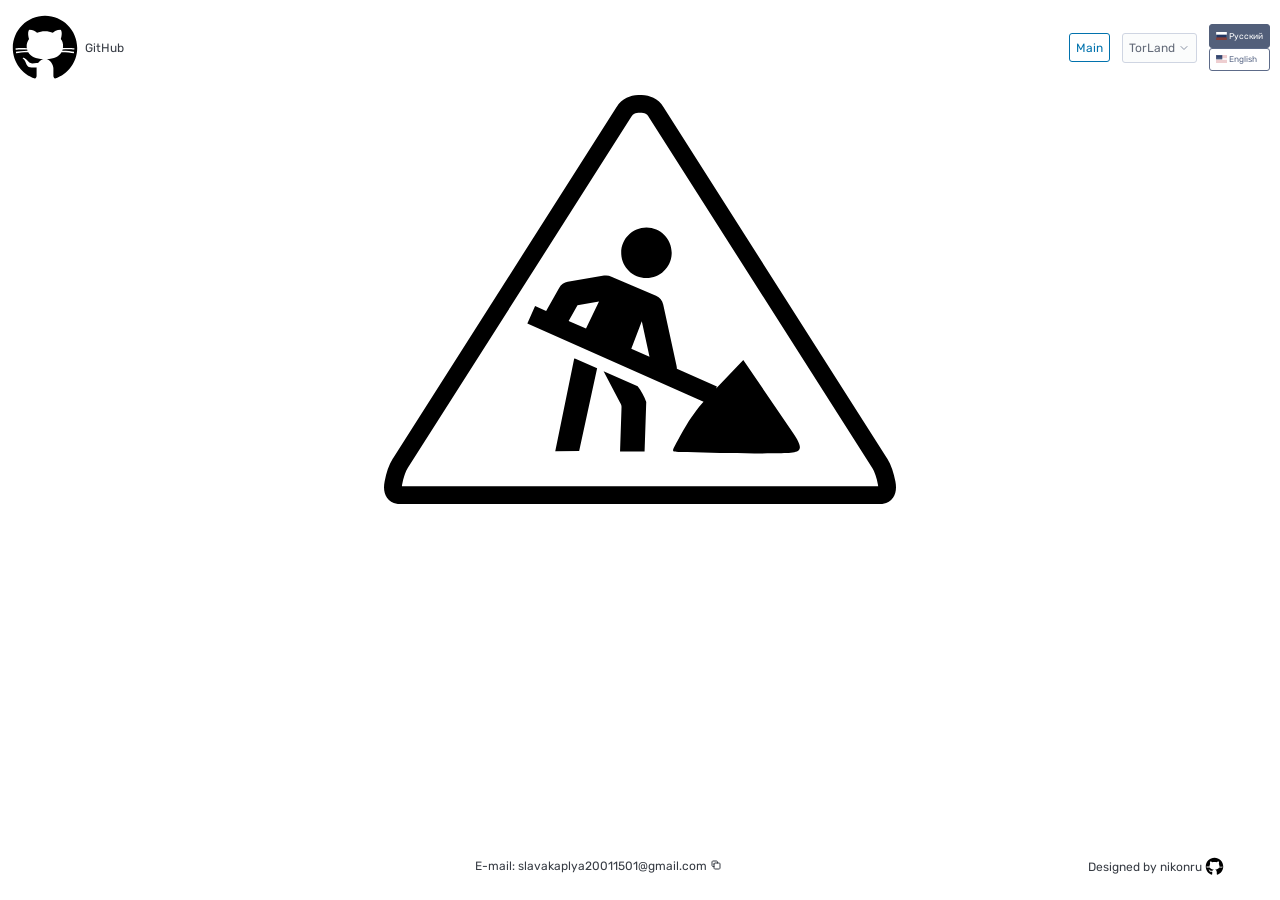
==== commit 17e0281f: "fix lang button scale and svg path" ====
--- a/index.html
+++ b/index.html
@@ -22,11 +22,11 @@
 <body>
     <header id="header"></header>
     <section style="display: flex; justify-content: center;">
-        <img class="black-img" src="/svg/wip.svg" width="40%" height="40%">
+        <img class="black-img" src="/image/svg/wip.svg" width="40%" height="40%">
     </section>
 
     <div style="flex-grow:1"></div>
     <footer id="footer"></footer>
 </body>
 
-</html>+</html>
--- a/css/main.css
+++ b/css/main.css
@@ -20,9 +20,9 @@
 }
 
 /* Use this rule to customize default pico theme */
-/* For example 
+/* For example
 :root:not([data-theme]) {
-    --pico-background-color: green; 
+    --pico-background-color: green;
     --pico-primary: red;
 }
 */
@@ -31,13 +31,17 @@
 @media only screen and (prefers-color-scheme: dark) {
 
     /* Use this rule to customize default dark theme */
-    /* For example 
+    /* For example
     :root:not([data-theme]) {
-        --pico-background-color: green; 
+        --pico-background-color: green;
         --pico-primary: red;
     }
     */
     :root:not([data-theme]) {}
+}
+
+html {
+    font-size: 12px;
 }
 
 html,
@@ -93,8 +97,7 @@
 }
 
 .language_button {
-    height: 24.5px;
-    font-size: 70%;
+    font-size: 0.7rem;
     text-align: left;
     display: flex;
     align-items: center;
@@ -138,4 +141,4 @@
 .disabled-button {
     background-color: gainsboro;
     --pico-border-color: darkslategray;
-}+}
